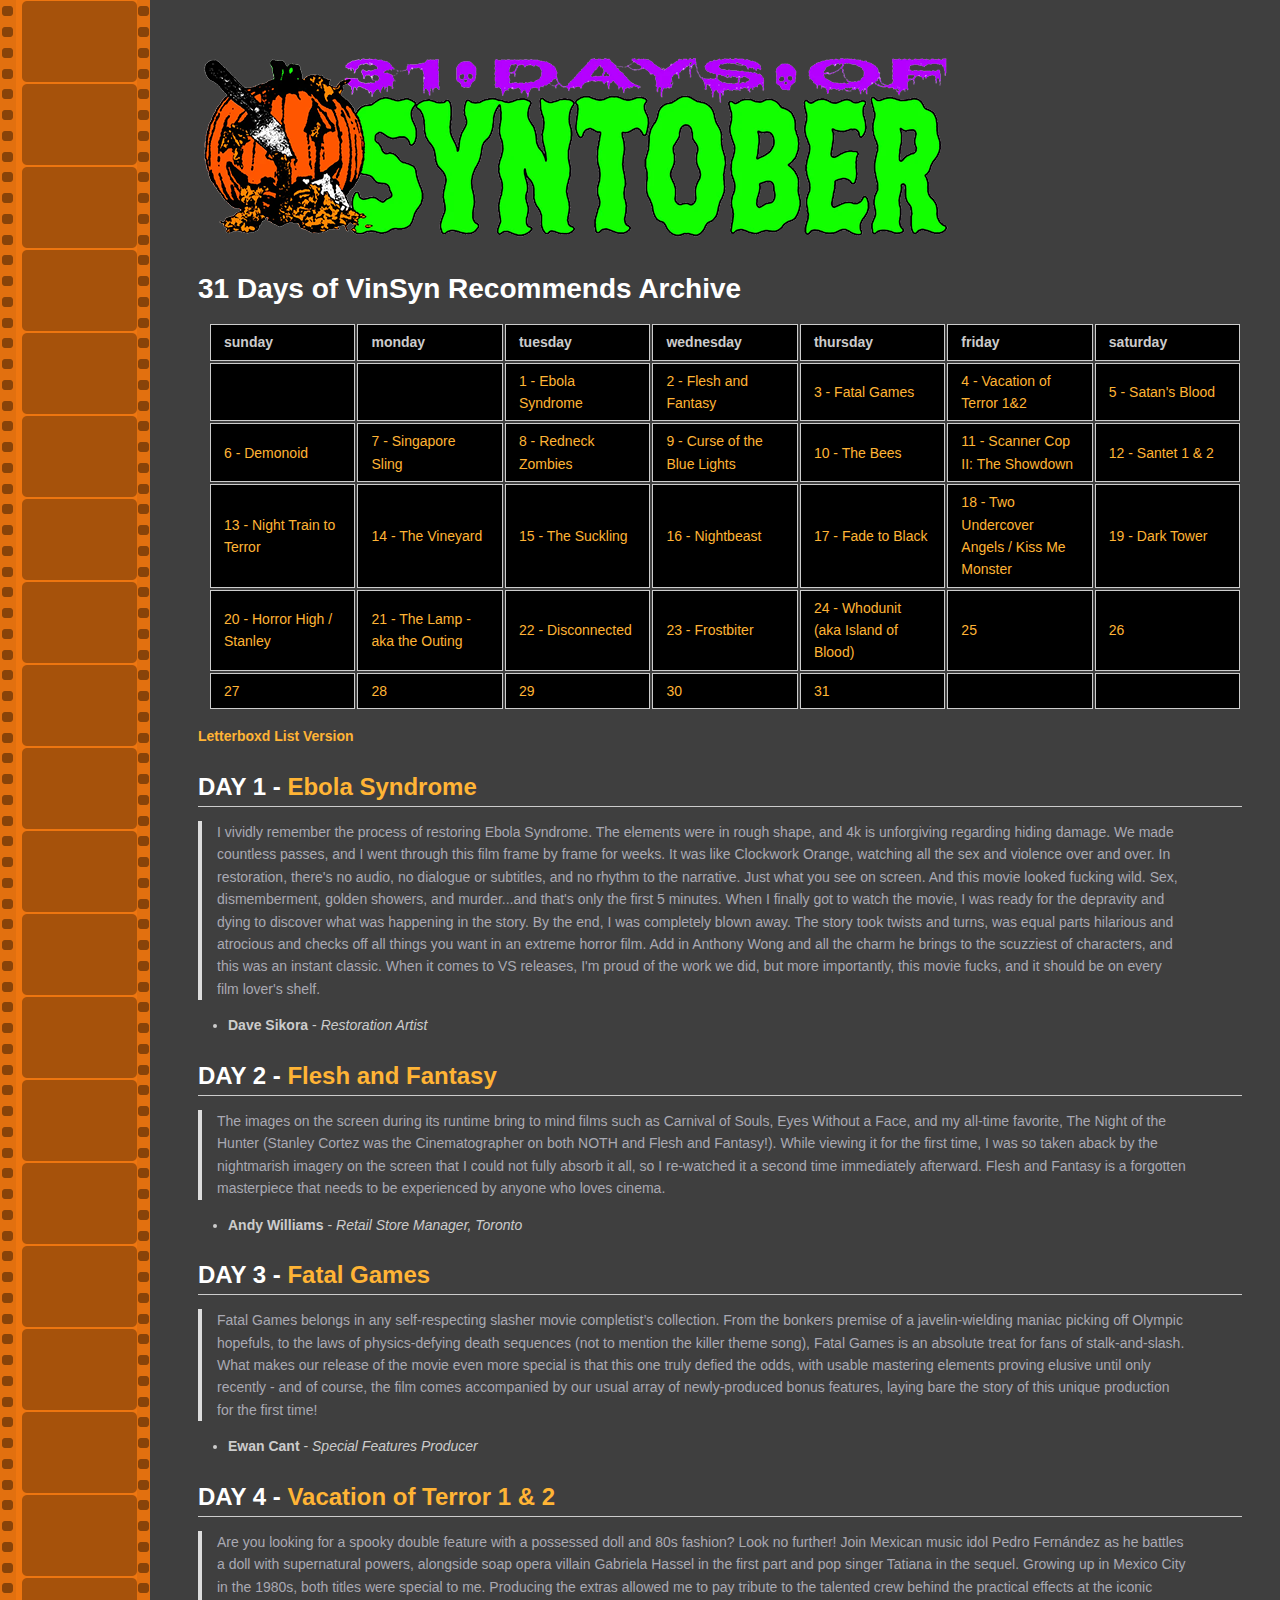
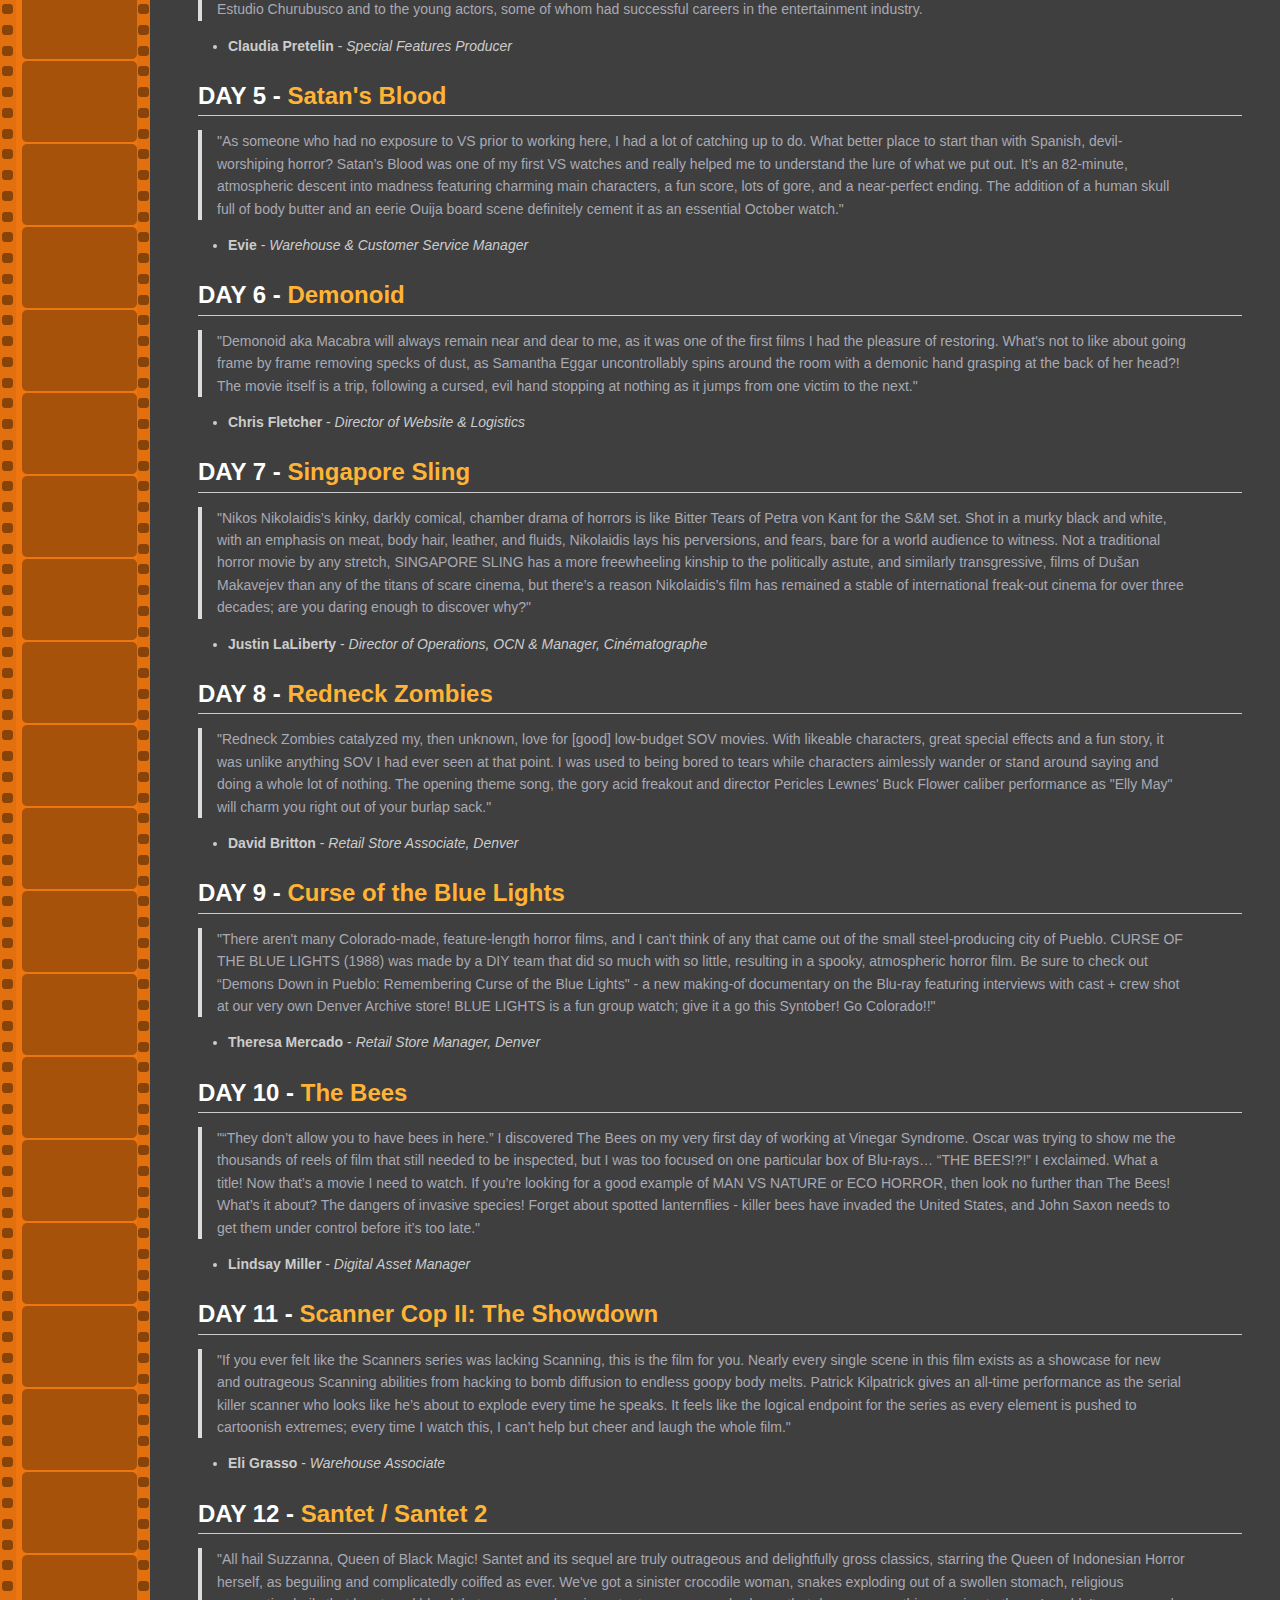
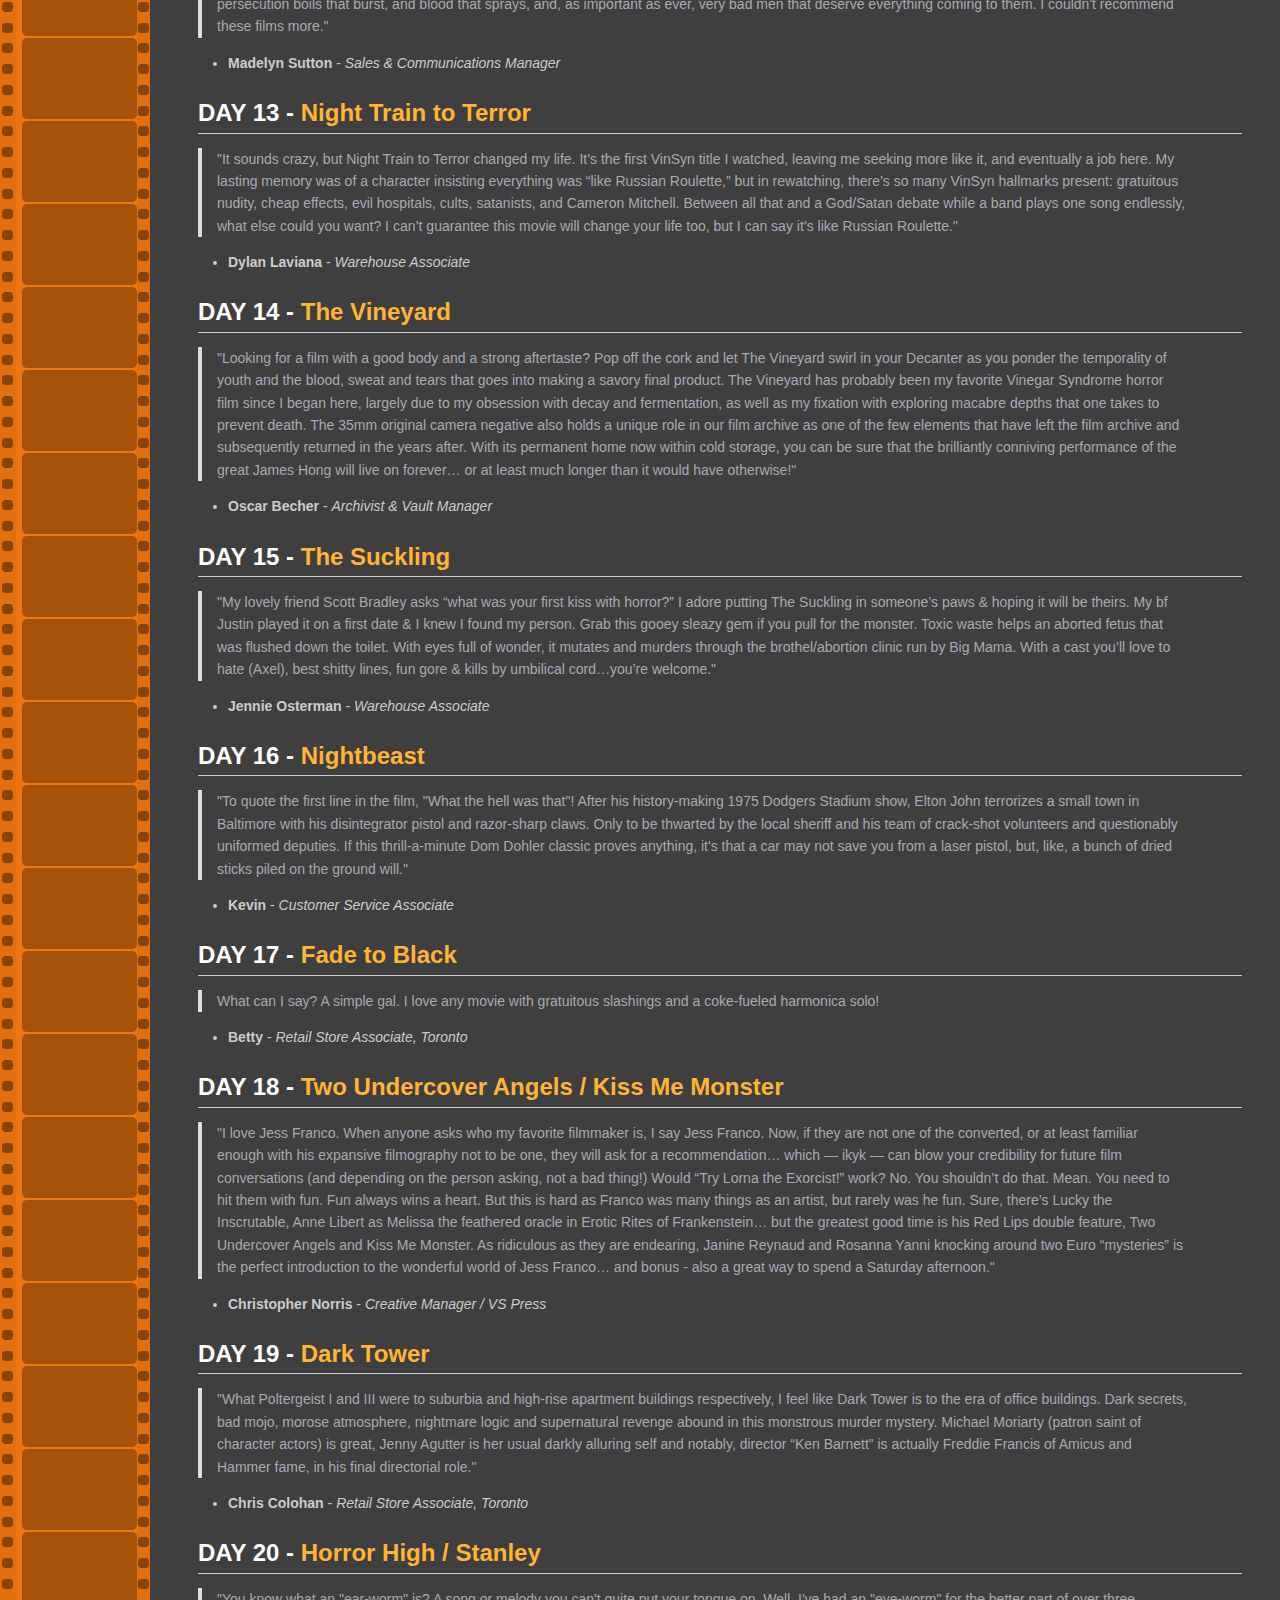
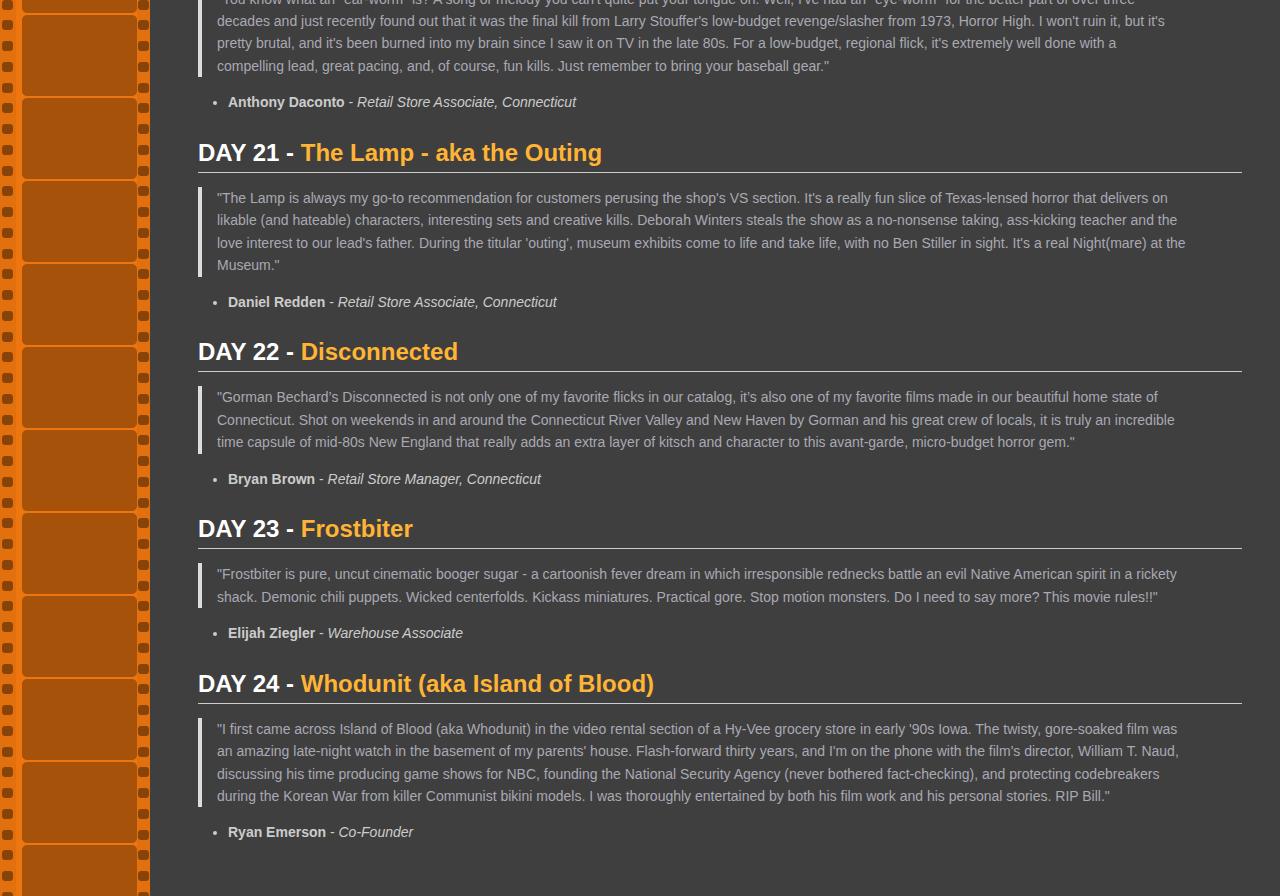
==== vs31/index.htm @ 6cf04422 "day 24" ====
<!DOCTYPE html>
<html lang="" xml:lang="" xmlns="http://www.w3.org/1999/xhtml">
 <head>
  <meta charset="utf-8"/>
  <meta content="width=device-width, initial-scale=1.0, user-scalable=yes" name="viewport"/>
  <title>
   31 Days of VinSyn Recommends
  </title>
  <link href="CSS/31vs.css" rel="stylesheet"/>
 </head>
 <body>
  <p>
   <img alt="" src="./31_Days_Syntober_Images/31_days_title.png"/>
  </p>
  <h1>
   31 Days of VinSyn Recommends Archive
  </h1>
  <table>
   <thead>
    <tr>
     <th>
      sunday
     </th>
     <th>
      monday
     </th>
     <th>
      tuesday
     </th>
     <th>
      wednesday
     </th>
     <th>
      thursday
     </th>
     <th>
      friday
     </th>
     <th>
      saturday
     </th>
    </tr>
   </thead>
   <tbody>
    <tr>
     <td>
     </td>
     <td>
     </td>
     <td>
      <a href="#day1">
       1 - Ebola Syndrome
      </a>
     </td>
     <td>
      <a href="#day2">
       2 - Flesh and Fantasy
      </a>
     </td>
     <td>
      <a href="#day3">
       3 - Fatal Games
      </a>
     </td>
     <td>
      <a href="#day4">
       4 - Vacation of Terror 1&amp;2
      </a>
     </td>
     <td>
      <a href="#day5">
       5 - Satan's Blood
      </a>
     </td>
    </tr>
    <tr>
     <td>
      <a href="#day6">
       6 - Demonoid
      </a>
     </td>
     <td>
      <a href="#day7">
       7 - Singapore Sling
      </a>
     </td>
     <td>
      <a href="#day8">
       8 - Redneck Zombies
      </a>
     </td>
     <td>
      <a href="#day9">
       9 - Curse of the Blue Lights
      </a>
     </td>
     <td>
      <a href="#day10">
       10 - The Bees
      </a>
     </td>
     <td>
      <a href="#day11">
       11 - Scanner Cop II: The Showdown
      </a>
     </td>
     <td>
      <a href="#day12">
       12 - Santet 1 &amp; 2
      </a>
     </td>
    </tr>
    <tr>
     <td>
      <a href="#day13">
       13 - Night Train to Terror
      </a>
     </td>
     <td>
      <a href="#day14">
       14 - The Vineyard
      </a>
     </td>
     <td>
      <a href="#day15">
       15 - The Suckling
      </a>
     </td>
     <td>
      <a href="#day16">
       16 - Nightbeast
      </a>
     </td>
     <td>
      <a href="#day17">
       17 - Fade to Black
      </a>
     </td>
     <td>
      <a href="#day18">
       18 - Two Undercover Angels / Kiss Me Monster
      </a>
     </td>
     <td>
      <a href="#day19">
       19 - Dark Tower
      </a>
     </td>
    </tr>
    <tr>
     <td>
      <a href="#day20">
       20 - Horror High / Stanley
      </a>
     </td>
     <td>
      <a href="#day21">
       21 - The Lamp - aka the Outing
      </a>
     </td>
     <td>
      <a href="#day22">
       22 - Disconnected
      </a>
     </td>
     <td>
      <a href="#day23">
       23 - Frostbiter
      </a>
     </td>
     <td>
      <a href="#day24">
       24 - Whodunit (aka Island of Blood)
      </a>
     </td>
     <td>
      <a href="#day25">
       25
      </a>
     </td>
     <td>
      <a href="#day26">
       26
      </a>
     </td>
    </tr>
    <tr>
     <td>
      <a href="#day27">
       27
      </a>
     </td>
     <td>
      <a href="#day28">
       28
      </a>
     </td>
     <td>
      <a href="#day29">
       29
      </a>
     </td>
     <td>
      <a href="#day30">
       30
      </a>
     </td>
     <td>
      <a href="#day31">
       31
      </a>
     </td>
     <td>
     </td>
     <td>
     </td>
    </tr>
   </tbody>
  </table>
  <p>
   <strong>
    <a href="https://boxd.it/zkdqM$zhdYdBBXXc3ZsjHf">
     Letterboxd List Version
    </a>
   </strong>
  </p>
  <h2 id="day1">
   DAY 1 -
   <a href="https://vinegarsyndrome.com/products/ebola-syndrome">
    Ebola Syndrome
   </a>
  </h2>
  <blockquote>
   <p>
    I vividly remember the process of restoring Ebola Syndrome. The elements were in rough shape, and 4k is unforgiving regarding hiding damage. We made countless passes, and I went through this film frame by frame for weeks. It was like Clockwork Orange, watching all the sex and violence over and over. In restoration, there's no audio, no dialogue or subtitles, and no rhythm to the narrative. Just what you see on screen. And this movie looked fucking wild. Sex, dismemberment, golden showers, and murder...and that's only the first 5 minutes. When I finally got to watch the movie, I was ready for the depravity and dying to discover what was happening in the story. By the end, I was completely blown away. The story took twists and turns, was equal parts hilarious and atrocious and checks off all things you want in an extreme horror film. Add in Anthony Wong and all the charm he brings to the scuzziest of characters, and this was an instant classic. When it comes to VS releases, I'm proud of the work we did, but more importantly, this movie fucks, and it should be on every film lover's shelf.
   </p>
  </blockquote>
  <ul>
   <li>
    <strong>
     Dave Sikora
    </strong>
    -
    <em>
     Restoration Artist
    </em>
   </li>
  </ul>
  <h2 id="day2">
   DAY 2 -
   <a href="https://vinegarsyndrome.com/products/flesh-and-fantasy">
    Flesh and Fantasy
   </a>
  </h2>
  <blockquote>
   <p>
    The images on the screen during its runtime bring to mind films such as Carnival of Souls, Eyes Without a Face, and my all-time favorite, The Night of the Hunter (Stanley Cortez was the Cinematographer on both NOTH and Flesh and Fantasy!). While viewing it for the first time, I was so taken aback by the nightmarish imagery on the screen that I could not fully absorb it all, so I re-watched it a second time immediately afterward. Flesh and Fantasy is a forgotten masterpiece that needs to be experienced by anyone who loves cinema.
   </p>
  </blockquote>
  <ul>
   <li>
    <strong>
     Andy Williams
    </strong>
    -
    <em>
     Retail Store Manager, Toronto
    </em>
   </li>
  </ul>
  <h2 id="day3">
   DAY 3 -
   <a href="https://vinegarsyndrome.com/products/fatal-games">
    Fatal Games
   </a>
  </h2>
  <blockquote>
   <p>
    Fatal Games belongs in any self-respecting slasher movie completist’s collection. From the bonkers premise of a javelin-wielding maniac picking off Olympic hopefuls, to the laws of physics-defying death sequences (not to mention the killer theme song), Fatal Games is an absolute treat for fans of stalk-and-slash. What makes our release of the movie even more special is that this one truly defied the odds, with usable mastering elements proving elusive until only recently - and of course, the film comes accompanied by our usual array of newly-produced bonus features, laying bare the story of this unique production for the first time!
   </p>
  </blockquote>
  <ul>
   <li>
    <strong>
     Ewan Cant
    </strong>
    -
    <em>
     Special Features Producer
    </em>
   </li>
  </ul>
  <h2 id="day4">
   DAY 4 -
   <a href="https://vinegarsyndrome.com/products/vacation-of-terror-1-2">
    Vacation of Terror 1 &amp; 2
   </a>
  </h2>
  <blockquote>
   <p>
    Are you looking for a spooky double feature with a possessed doll and 80s fashion? Look no further! Join Mexican music idol Pedro Fernández as he battles a doll with supernatural powers, alongside soap opera villain Gabriela Hassel in the first part and pop singer Tatiana in the sequel. Growing up in Mexico City in the 1980s, both titles were special to me. Producing the extras allowed me to pay tribute to the talented crew behind the practical effects at the iconic Estudio Churubusco and to the young actors, some of whom had successful careers in the entertainment industry.
   </p>
  </blockquote>
  <ul>
   <li>
    <strong>
     Claudia Pretelin
    </strong>
    -
    <em>
     Special Features Producer
    </em>
   </li>
  </ul>
  <h2 id="day5">
   DAY 5 -
   <a href="https://vinegarsyndrome.com/products/satans-blood">
    Satan's Blood
   </a>
  </h2>
  <blockquote>
   <p>
    "As someone who had no exposure to VS prior to working here, I had a lot of catching up to do. What better place to start than with Spanish, devil-worshiping horror? Satan’s Blood was one of my first VS watches and really helped me to understand the lure of what we put out. It’s an 82-minute, atmospheric descent into madness featuring charming main characters, a fun score, lots of gore, and a near-perfect ending. The addition of a human skull full of body butter and an eerie Ouija board scene definitely cement it as an essential October watch."
   </p>
  </blockquote>
  <ul>
   <li>
    <strong>
     Evie
    </strong>
    -
    <em>
     Warehouse &amp; Customer Service Manager
    </em>
   </li>
  </ul>
  <h2 id="day6">
   DAY 6 -
   <a href="https://vinegarsyndrome.com/products/demonoid">
    Demonoid
   </a>
  </h2>
  <blockquote>
   <p>
    "Demonoid aka Macabra will always remain near and dear to me, as it was one of the first films I had the pleasure of restoring. What's not to like about going frame by frame removing specks of dust, as Samantha Eggar uncontrollably spins around the room with a demonic hand grasping at the back of her head?! The movie itself is a trip, following a cursed, evil hand stopping at nothing as it jumps from one victim to the next."
   </p>
  </blockquote>
  <ul>
   <li>
    <strong>
     Chris Fletcher
    </strong>
    -
    <em>
     Director of Website &amp; Logistics
    </em>
   </li>
  </ul>
  <h2 id="day7">
   DAY 7 -
   <a href="https://vinegarsyndrome.com/products/singapore-sling">
    Singapore Sling
   </a>
  </h2>
  <blockquote>
   <p>
    "Nikos Nikolaidis’s kinky, darkly comical, chamber drama of horrors is like Bitter Tears of Petra von Kant for the S&amp;M set. Shot in a murky black and white, with an emphasis on meat, body hair, leather, and fluids, Nikolaidis lays his perversions, and fears, bare for a world audience to witness. Not a traditional horror movie by any stretch, SINGAPORE SLING has a more freewheeling kinship to the politically astute, and similarly transgressive, films of Dušan Makavejev than any of the titans of scare cinema, but there’s a reason Nikolaidis’s film has remained a stable of international freak-out cinema for over three decades; are you daring enough to discover why?"
   </p>
  </blockquote>
  <ul>
   <li>
    <strong>
     Justin LaLiberty
    </strong>
    -
    <em>
     Director of Operations, OCN &amp; Manager, Cinématographe
    </em>
   </li>
  </ul>
  <h2 id="day8">
   DAY 8 -
   <a href="https://vinegarsyndrome.com/products/redneck-zombies">
    Redneck Zombies
   </a>
  </h2>
  <blockquote>
   <p>
    "Redneck Zombies catalyzed my, then unknown, love for [good] low-budget SOV movies. With likeable characters, great special effects and a fun story, it was unlike anything SOV I had ever seen at that point. I was used to being bored to tears while characters aimlessly wander or stand around saying and doing a whole lot of nothing. The opening theme song, the gory acid freakout and director Pericles Lewnes' Buck Flower caliber performance as "Elly May" will charm you right out of your burlap sack."
   </p>
  </blockquote>
  <ul>
   <li>
    <strong>
     David Britton
    </strong>
    -
    <em>
     Retail Store Associate, Denver
    </em>
   </li>
  </ul>
  <h2 id="day9">
   DAY 9 -
   <a href="https://vinegarsyndrome.com/products/curse-of-the-blue-lights">
    Curse of the Blue Lights
   </a>
  </h2>
  <blockquote>
   <p>
    "There aren't many Colorado-made, feature-length horror films, and I can't think of any that came out of the small steel-producing city of Pueblo. CURSE OF THE BLUE LIGHTS (1988) was made by a DIY team that did so much with so little, resulting in a spooky, atmospheric horror film. Be sure to check out “Demons Down in Pueblo: Remembering Curse of the Blue Lights" - a new making-of documentary on the Blu-ray featuring interviews with cast + crew shot at our very own Denver Archive store! BLUE LIGHTS is a fun group watch; give it a go this Syntober! Go Colorado!!"
   </p>
  </blockquote>
  <ul>
   <li>
    <strong>
     Theresa Mercado
    </strong>
    -
    <em>
     Retail Store Manager, Denver
    </em>
   </li>
  </ul>
  <h2 id="day10">
   DAY 10 -
   <a href="https://vinegarsyndrome.com/products/the-bees">
    The Bees
   </a>
  </h2>
  <blockquote>
   <p>
    "“They don’t allow you to have bees in here.” I discovered The Bees on my very first day of working at Vinegar Syndrome. Oscar was trying to show me the thousands of reels of film that still needed to be inspected, but I was too focused on one particular box of Blu-rays… “THE BEES!?!” I exclaimed. What a title! Now that’s a movie I need to watch. If you’re looking for a good example of MAN VS NATURE or ECO HORROR, then look no further than The Bees! What’s it about? The dangers of invasive species! Forget about spotted lanternflies - killer bees have invaded the United States, and John Saxon needs to get them under control before it’s too late."
   </p>
  </blockquote>
  <ul>
   <li>
    <strong>
     Lindsay Miller
    </strong>
    -
    <em>
     Digital Asset Manager
    </em>
   </li>
  </ul>
  <h2 id="day11">
   DAY 11 -
   <a href="https://vinegarsyndrome.com/products/scanner-cop-ii-the-showdown">
    Scanner Cop II: The Showdown
   </a>
  </h2>
  <blockquote>
   <p>
    "If you ever felt like the Scanners series was lacking Scanning, this is the film for you. Nearly every single scene in this film exists as a showcase for new and outrageous Scanning abilities from hacking to bomb diffusion to endless goopy body melts. Patrick Kilpatrick gives an all-time performance as the serial killer scanner who looks like he’s about to explode every time he speaks. It feels like the logical endpoint for the series as every element is pushed to cartoonish extremes; every time I watch this, I can’t help but cheer and laugh the whole film."
   </p>
  </blockquote>
  <ul>
   <li>
    <strong>
     Eli Grasso
    </strong>
    -
    <em>
     Warehouse Associate
    </em>
   </li>
  </ul>
  <h2 id="day12">
   DAY 12 -
   <a href="https://vinegarsyndrome.com/products/santet-santet-2">
    Santet / Santet 2
   </a>
  </h2>
  <blockquote>
   <p>
    "All hail Suzzanna, Queen of Black Magic! Santet and its sequel are truly outrageous and delightfully gross classics, starring the Queen of Indonesian Horror herself, as beguiling and complicatedly coiffed as ever. We've got a sinister crocodile woman, snakes exploding out of a swollen stomach, religious persecution boils that burst, and blood that sprays, and, as important as ever, very bad men that deserve everything coming to them. I couldn't recommend these films more."
   </p>
  </blockquote>
  <ul>
   <li>
    <strong>
     Madelyn Sutton
    </strong>
    -
    <em>
     Sales &amp; Communications Manager
    </em>
   </li>
  </ul>
  <h2 id="day13">
   DAY 13 -
   <a href="https://vinegarsyndrome.com/products/night-train-to-terror">
    Night Train to Terror
   </a>
  </h2>
  <blockquote>
   <p>
    "It sounds crazy, but Night Train to Terror changed my life. It’s the first VinSyn title I watched, leaving me seeking more like it, and eventually a job here. My lasting memory was of a character insisting everything was “like Russian Roulette,” but in rewatching, there’s so many VinSyn hallmarks present: gratuitous nudity, cheap effects, evil hospitals, cults, satanists, and Cameron Mitchell. Between all that and a God/Satan debate while a band plays one song endlessly, what else could you want? I can’t guarantee this movie will change your life too, but I can say it’s like Russian Roulette."
   </p>
  </blockquote>
  <ul>
   <li>
    <strong>
     Dylan Laviana
    </strong>
    -
    <em>
     Warehouse Associate
    </em>
   </li>
  </ul>
  <h2 id="day14">
   DAY 14 -
   <a href="https://vinegarsyndrome.com/products/the-vineyard">
    The Vineyard
   </a>
  </h2>
  <blockquote>
   <p>
    "Looking for a film with a good body and a strong aftertaste? Pop off the cork and let The Vineyard swirl in your Decanter as you ponder the temporality of youth and the blood, sweat and tears that goes into making a savory final product. The Vineyard has probably been my favorite Vinegar Syndrome horror film since I began here, largely due to my obsession with decay and fermentation, as well as my fixation with exploring macabre depths that one takes to prevent death. The 35mm original camera negative also holds a unique role in our film archive as one of the few elements that have left the film archive and subsequently returned in the years after. With its permanent home now within cold storage, you can be sure that the brilliantly conniving performance of the great James Hong will live on forever… or at least much longer than it would have otherwise!"
   </p>
  </blockquote>
  <ul>
   <li>
    <strong>
     Oscar Becher
    </strong>
    -
    <em>
     Archivist &amp; Vault Manager
    </em>
   </li>
  </ul>
  <h2 id="day15">
   DAY 15 -
   <a href="https://vinegarsyndrome.com/products/the-suckling">
    The Suckling
   </a>
  </h2>
  <blockquote>
   <p>
    "My lovely friend Scott Bradley asks “what was your first kiss with horror?” I adore putting The Suckling in someone’s paws &amp; hoping it will be theirs. My bf Justin played it on a first date &amp; I knew I found my person. Grab this gooey sleazy gem if you pull for the monster. Toxic waste helps an aborted fetus that was flushed down the toilet. With eyes full of wonder, it mutates and murders through the brothel/abortion clinic run by Big Mama. With a cast you’ll love to hate (Axel), best shitty lines, fun gore &amp; kills by umbilical cord…you’re welcome."
   </p>
  </blockquote>
  <ul>
   <li>
    <strong>
     Jennie Osterman
    </strong>
    -
    <em>
     Warehouse Associate
    </em>
   </li>
  </ul>
  <h2 id="day16">
   DAY 16 -
   <a href="https://vinegarsyndrome.com/products/nightbeast">
    Nightbeast
   </a>
  </h2>
  <blockquote>
   <p>
    "To quote the first line in the film, "What the hell was that"! After his history-making 1975 Dodgers Stadium show, Elton John terrorizes a small town in Baltimore with his disintegrator pistol and razor-sharp claws. Only to be thwarted by the local sheriff and his team of crack-shot volunteers and questionably uniformed deputies. If this thrill-a-minute Dom Dohler classic proves anything, it's that a car may not save you from a laser pistol, but, like, a bunch of dried sticks piled on the ground will."
   </p>
  </blockquote>
  <ul>
   <li>
    <strong>
     Kevin
    </strong>
    -
    <em>
     Customer Service Associate
    </em>
   </li>
  </ul>
  <h2 id="day17">
   DAY 17 -
   <a href="https://vinegarsyndrome.com/products/fade-to-black">
    Fade to Black
   </a>
  </h2>
  <blockquote>
   <p>
    What can I say? A simple gal. I love any movie with gratuitous slashings and a coke-fueled harmonica solo!
   </p>
  </blockquote>
  <ul>
   <li>
    <strong>
     Betty
    </strong>
    -
    <em>
     Retail Store Associate, Toronto
    </em>
   </li>
  </ul>
  <h2 id="day18">
   DAY 18 -
   <a href="https://vinegarsyndrome.com/products/two-undercover-angels-kiss-me-monster">
    Two Undercover Angels / Kiss Me Monster
   </a>
  </h2>
  <blockquote>
   <p>
    "I love Jess Franco. When anyone asks who my favorite filmmaker is, I say Jess Franco. Now, if they are not one of the converted, or at least familiar enough with his expansive filmography not to be one, they will ask for a recommendation… which — ikyk — can blow your credibility for future film conversations (and depending on the person asking, not a bad thing!) Would “Try Lorna the Exorcist!” work? No. You shouldn’t do that. Mean. You need to hit them with fun. Fun always wins a heart. But this is hard as Franco was many things as an artist, but rarely was he fun. Sure, there’s Lucky the Inscrutable, Anne Libert as Melissa the feathered oracle in Erotic Rites of Frankenstein… but the greatest good time is his Red Lips double feature, Two Undercover Angels and Kiss Me Monster. As ridiculous as they are endearing, Janine Reynaud and Rosanna Yanni knocking around two Euro “mysteries” is the perfect introduction to the wonderful world of Jess Franco… and bonus - also a great way to spend a Saturday afternoon."
   </p>
  </blockquote>
  <ul>
   <li>
    <strong>
     Christopher Norris
    </strong>
    -
    <em>
     Creative Manager / VS Press
    </em>
   </li>
  </ul>
  <h2 id="day19">
   DAY 19 -
   <a href="https://vinegarsyndrome.com/products/dark-tower">
    Dark Tower
   </a>
  </h2>
  <blockquote>
   <p>
    "What Poltergeist I and III were to suburbia and high-rise apartment buildings respectively, I feel like Dark Tower is to the era of office buildings. Dark secrets, bad mojo, morose atmosphere, nightmare logic and supernatural revenge abound in this monstrous murder mystery. Michael Moriarty (patron saint of character actors) is great, Jenny Agutter is her usual darkly alluring self and notably, director “Ken Barnett” is actually Freddie Francis of Amicus and Hammer fame, in his final directorial role."
   </p>
  </blockquote>
  <ul>
   <li>
    <strong>
     Chris Colohan
    </strong>
    -
    <em>
     Retail Store Associate, Toronto
    </em>
   </li>
  </ul>
  <h2 id="day20">
   DAY 20 -
   <a href="https://vinegarsyndrome.com/products/horror-high-stanley">
    Horror High / Stanley
   </a>
  </h2>
  <blockquote>
   <p>
    "You know what an "ear-worm" is? A song or melody you can't quite put your tongue on. Well, I've had an "eye-worm" for the better part of over three decades and just recently found out that it was the final kill from Larry Stouffer's low-budget revenge/slasher from 1973, Horror High. I won't ruin it, but it's pretty brutal, and it's been burned into my brain since I saw it on TV in the late 80s. For a low-budget, regional flick, it's extremely well done with a compelling lead, great pacing, and, of course, fun kills. Just remember to bring your baseball gear."
   </p>
  </blockquote>
  <ul>
   <li>
    <strong>
     Anthony Daconto
    </strong>
    -
    <em>
     Retail Store Associate, Connecticut
    </em>
   </li>
  </ul>
  <h2 id="day21">
   DAY 21 -
   <a href="https://vinegarsyndrome.com/products/the-lamp-aka-the-outing">
    The Lamp - aka the Outing
   </a>
  </h2>
  <blockquote>
   <p>
    "The Lamp is always my go-to recommendation for customers perusing the shop's VS section. It's a really fun slice of Texas-lensed horror that delivers on likable (and hateable) characters, interesting sets and creative kills. Deborah Winters steals the show as a no-nonsense taking, ass-kicking teacher and the love interest to our lead's father. During the titular 'outing', museum exhibits come to life and take life, with no Ben Stiller in sight. It's a real Night(mare) at the Museum."
   </p>
  </blockquote>
  <ul>
   <li>
    <strong>
     Daniel Redden
    </strong>
    -
    <em>
     Retail Store Associate, Connecticut
    </em>
   </li>
  </ul>
  <h2 id="day22">
   DAY 22 -
   <strong>
    <a href="https://vinegarsyndrome.com/products/disconnected">
     Disconnected
    </a>
   </strong>
  </h2>
  <blockquote>
   <p>
    "Gorman Bechard’s Disconnected is not only one of my favorite flicks in our catalog, it’s also one of my favorite films made in our beautiful home state of Connecticut. Shot on weekends in and around the Connecticut River Valley and New Haven by Gorman and his great crew of locals, it is truly an incredible time capsule of mid-80s New England that really adds an extra layer of kitsch and character to this avant-garde, micro-budget horror gem."
   </p>
  </blockquote>
  <ul>
   <li>
    <strong>
     Bryan Brown
    </strong>
    -
    <em>
     Retail Store Manager, Connecticut
    </em>
   </li>
  </ul>
  <h2 id="day23">
   DAY 23 -
   <a href="https://vinegarsyndrome.com/products/frostbiter">
    Frostbiter
   </a>
  </h2>
  <blockquote>
   <p>
    "Frostbiter is pure, uncut cinematic booger sugar - a cartoonish fever dream in which irresponsible rednecks battle an evil Native American spirit in a rickety shack. Demonic chili puppets. Wicked centerfolds. Kickass miniatures. Practical gore. Stop motion monsters. Do I need to say more? This movie rules!!"
   </p>
  </blockquote>
  <ul>
   <li>
    <strong>
     Elijah Ziegler
    </strong>
    -
    <em>
     Warehouse Associate
    </em>
   </li>
  </ul>
  <h2 id="day24">
   DAY 24 -
   <a href="https://vinegarsyndrome.com/products/whodunit-aka-island-of-blood">
    Whodunit (aka Island of Blood)
   </a>
  </h2>
  <blockquote>
   <p>
    "I first came across Island of Blood (aka Whodunit) in the video rental section of a Hy-Vee grocery store in early '90s Iowa. The twisty, gore-soaked film was an amazing late-night watch in the basement of my parents' house. Flash-forward thirty years, and I'm on the phone with the film's director, William T. Naud, discussing his time producing game shows for NBC, founding the National Security Agency (never bothered fact-checking), and protecting codebreakers during the Korean War from killer Communist bikini models. I was thoroughly entertained by both his film work and his personal stories. RIP Bill."
   </p>
  </blockquote>
  <ul>
   <li>
    <strong>
     Ryan Emerson
    </strong>
    -
    <em>
     Co-Founder
    </em>
   </li>
  </ul>
 </body>
 <footer>
 </footer>
</html>
---- vs31/CSS/31vs.css ----
body {
  font-family: Helvetica, arial, sans-serif;
  font-size: 14px;
  line-height: 1.6;
  padding-top: 10px;
  padding-bottom: 10px;
  background: #3F3F3F url("../31_Days_Syntober_Images/film_strip_bg.png") no-repeat repeat;
  padding: 30px;
  color: #CCCCCC;
}

body > p, body > ul, body > blockquote {
	margin-left: 160px;
	min-width: 600px;
}

body &gt; *:first-child {
  margin-top: 0 !important;
}

body &gt; *:last-child {
  margin-bottom: 0 !important;
}

a {
  color: #ffb435;
  text-decoration: none;
}

a.absent {
  color: #33FFFF;
}

a.anchor {
  display: block;
  padding-left: 30px;
  margin-left: -30px;
  cursor: pointer;
  position: absolute;
  top: 0;
  left: 0;
  bottom: 0;
}

h1, h2, h3, h4, h5, h6 {
  margin: 20px 0 10px 160px;
  padding: 0;
  font-weight: bold;
  -webkit-font-smoothing: antialiased;
  cursor: text;
  position: relative;
  min-width: 600px;
}

h2:first-child, h1:first-child, h1:first-child + h2, h3:first-child, h4:first-child, h5:first-child, h6:first-child {
  margin-top: 0;
  padding-top: 0;
}

h1:hover a.anchor, h2:hover a.anchor, h3:hover a.anchor, h4:hover a.anchor, h5:hover a.anchor, h6:hover a.anchor {
  text-decoration: none;
}

h1 tt, h1 code {
  font-size: inherit;
}

h2 tt, h2 code {
  font-size: inherit;
}

h3 tt, h3 code {
  font-size: inherit;
}

h4 tt, h4 code {
  font-size: inherit;
}

h5 tt, h5 code {
  font-size: inherit;
}

h6 tt, h6 code {
  font-size: inherit;
}

h1 {
  font-size: 28px;
  color: white;
}

h2 {
  font-size: 24px;
  border-bottom: 1px solid #cccccc;
  color: white;
}

h3 {
  font-size: 18px;
}

h4 {
  font-size: 16px;
}

h5 {
  font-size: 14px;
}

h6 {
  color: #888888;
  font-size: 14px;
}

/*
p, blockquote, ul, ol, dl, li, table, pre {
  margin: 15px 0 0 170px;
} */

/*
hr {
  border: 0 none;
  color: #333333;
  height: 4px;
  padding: 0;
}
*/
body &gt; h2:first-child {
  margin-top: 0;
  padding-top: 0;
}

body &gt; h1:first-child {
  margin-top: 0;
  padding-top: 0;
}

body &gt; h1:first-child + h2 {
  margin-top: 0;
  padding-top: 0;
}

body &gt; h3:first-child, body &gt; h4:first-child, body &gt; h5:first-child, body &gt; h6:first-child {
  margin-top: 0;
  padding-top: 0;
}

a:first-child h1, a:first-child h2, a:first-child h3, a:first-child h4, a:first-child h5, a:first-child h6 {
  margin-top: 0;
  padding-top: 0;
}

h1 p, h2 p, h3 p, h4 p, h5 p, h6 p {
  margin-top: 0;
}

li p.first {
  display: inline-block;
}

ul, ol {
  padding-left: 30px;
}

ul :first-child, ol :first-child {
  margin-top: 0;
}

ul :last-child, ol :last-child {
  margin-bottom: 0;
}

dl {
  padding: 0;
}

dl dt {
  font-size: 14px;
  font-weight: bold;
  font-style: italic;
  padding: 0;
  margin: 15px 0 5px;
}

dl dt:first-child {
  padding: 0;
}

dl dt &gt; :first-child {
  margin-top: 0;
}

dl dt &gt; :last-child {
  margin-bottom: 0;
}

dl dd {
  margin: 0 0 15px;
  padding: 0 15px;
}

dl dd &gt; :first-child {
  margin-top: 0;
}

dl dd &gt; :last-child {
  margin-bottom: 0;
}

blockquote {
  border-left: 4px solid #dddddd;
  padding: 0 15px;
  color: #a9a9b3;
}

blockquote &gt; :first-child {
  margin-top: 0;
}

blockquote &gt; :last-child {
  margin-bottom: 0;
}

blockquote > blockquote
{
	float: left;
	display: block;
}

table {
  padding: 0;
  margin-left: 170px;
  min-width: 600px;
}
table tr {
  border-top: 1px solid #cccccc;
  background-color: black;
  margin: 0;
  padding: 0;
}

table tr:nth-child(2n) {
  
}

table tr th {
  font-weight: bold;
  border: 1px solid #cccccc;
  text-align: left;
  margin: 0;
  padding: 6px 13px;
}

table tr td {
  border: 1px solid #cccccc;
  text-align: left;
  margin: 0;
  padding: 6px 13px;
  width: 14.29%;
}

table tr th :first-child, table tr td :first-child {
  margin-top: 0;
}

table tr th :last-child, table tr td :last-child {
  margin-bottom: 0;
}

img {
  max-width: 100%;
}

span.frame {
  display: block;
  overflow: hidden;
}

span.frame &gt; span {
  border: 1px solid #dddddd;
  display: block;
  float: left;
  overflow: hidden;
  margin: 13px 0 0;
  padding: 7px;
  width: auto;
}

span.frame span img {
  display: block;
  float: left;
}

span.frame span span {
  clear: both;
  color: #CCCCCC;
  display: block;
  padding: 5px 0 0;
}

span.align-center {
  display: block;
  overflow: hidden;
  clear: both;
}

span.align-center &gt; span {
  display: block;
  overflow: hidden;
  margin: 13px auto 0;
  text-align: center;
}

span.align-center span img {
  margin: 0 auto;
  text-align: center;
}

span.align-right {
  display: block;
  overflow: hidden;
  clear: both;
}

span.align-right &gt; span {
  display: block;
  overflow: hidden;
  margin: 13px 0 0;
  text-align: right;
}

span.align-right span img {
  margin: 0;
  text-align: right;
}

span.float-left {
  display: block;
  margin-right: 13px;
  overflow: hidden;
  float: left;
}

span.float-left span {
  margin: 13px 0 0;
}

span.float-right {
  display: block;
  margin-left: 13px;
  overflow: hidden;
  float: right;
}

span.float-right &gt; span {
  display: block;
  overflow: hidden;
  margin: 13px auto 0;
  text-align: right;
}

code, tt {
  margin: 0 2px;
  padding: 0 5px;
  white-space: nowrap;
  border: 1px solid #eaeaea;
  background-color: #333;
  border-radius: 3px;
    
}

pre code {
  margin: 0;
  padding: 0;
  white-space: pre;
  border: none;
  background: transparent;
    
}

.highlight pre {
  background-color: #333;
  border: 1px solid #eaeaea;
  font-size: 13px;
  line-height: 19px;
  overflow: auto;
  padding: 6px 10px;
  border-radius: 3px;   
}

pre {
  background-color: #333;
  border: 1px solid #eaeaea;
  font-size: 13px;
  line-height: 19px;
  overflow: auto;
  padding: 6px 10px;
  border-radius: 3px;
}

pre code, pre tt {
  background-color: transparent;
  border: none;
}

/* Syntax Highlighting */

.plainText {
 background-color: #FFFFFF;
 color: #000000;
}
.htmlServerSideScript {
 background-color: #FFFF00;
}
.htmlComment {
 color: #307F30;
}
.htmlTagDelimiter {
 color: #7F7FFF;
}
.htmlElementName {
 color: #CC6C4E;
}
.htmlAttributeName {
 color: #FF0000;
}
.htmlAttributeValue {
 color: #7F7FFF;
}
.htmlOperator {
 color: #7F7FFF;
}
.comment {
 color: #307F30;
}
.xmlDocTag {
 color: #808080;
}
.xmlDocComment {
 color: #307F30;
}
.string {
 color: #CC6C4E;
}
.stringCSharpVerbatim {
 color: #CC6C4E;
}
.keyword {
 color: #7F7FFF;
}
.preprocessorKeyword {
 color: #7F7FFF;
}
.htmlEntity {
 color: #FF0000;
}
.xmlAttribute {
 color: #FF0000;
}
.xmlAttributeQuotes {
 color: #000000;
}
.xmlAttributeValue {
 color: #7F7FFF;
}
.xmlCDataSection {
 color: #808080;
}
.xmlComment {
 color: #307F30;
}
.xmlDelimiter {
 color: #7F7FFF;
}
.xmlName {
 color: #CC6C4E;
}
.className {
 color: #48D1CC;
}
.cssSelector {
 color: #CC6C4E;
}
.cssPropertyName {
 color: #FF0000;
}
.cssPropertyValue {
 color: #7F7FFF;
}
.sqlSystemFunction {
 color: #FF00FF;
}
.powershellAttribute {
 color: #B0E0E6;
}
.powershellOperator {
 color: #808080;
}
.powershellType {
 color: #008080;
}
.powershellVariable {
 color: #FF4500;
}
.type {
 color: #008080;
}
.typeVariable {
 color: #008080;
 font-style: italic;
}
.namespace {
 color: #000080;
}
.constructor {
 color: #800080;
}
.predefined {
 color: #000080;
}
.pseudoKeyword {
 color: #000080;
}
.stringEscape {
 color: #808080;
}
.controlKeyword {
 color: #7F7FFF;
}
.number {
}
.operator {
}
.delimiter {
}
.markdownHeader {
 font-weight: bold;
}
.markdownCode {
 color: #008080;
}
.markdownListItem {
 font-weight: bold;
}
.italic {
 font-style: italic;
}
.bold {
 font-weight: bold;
}
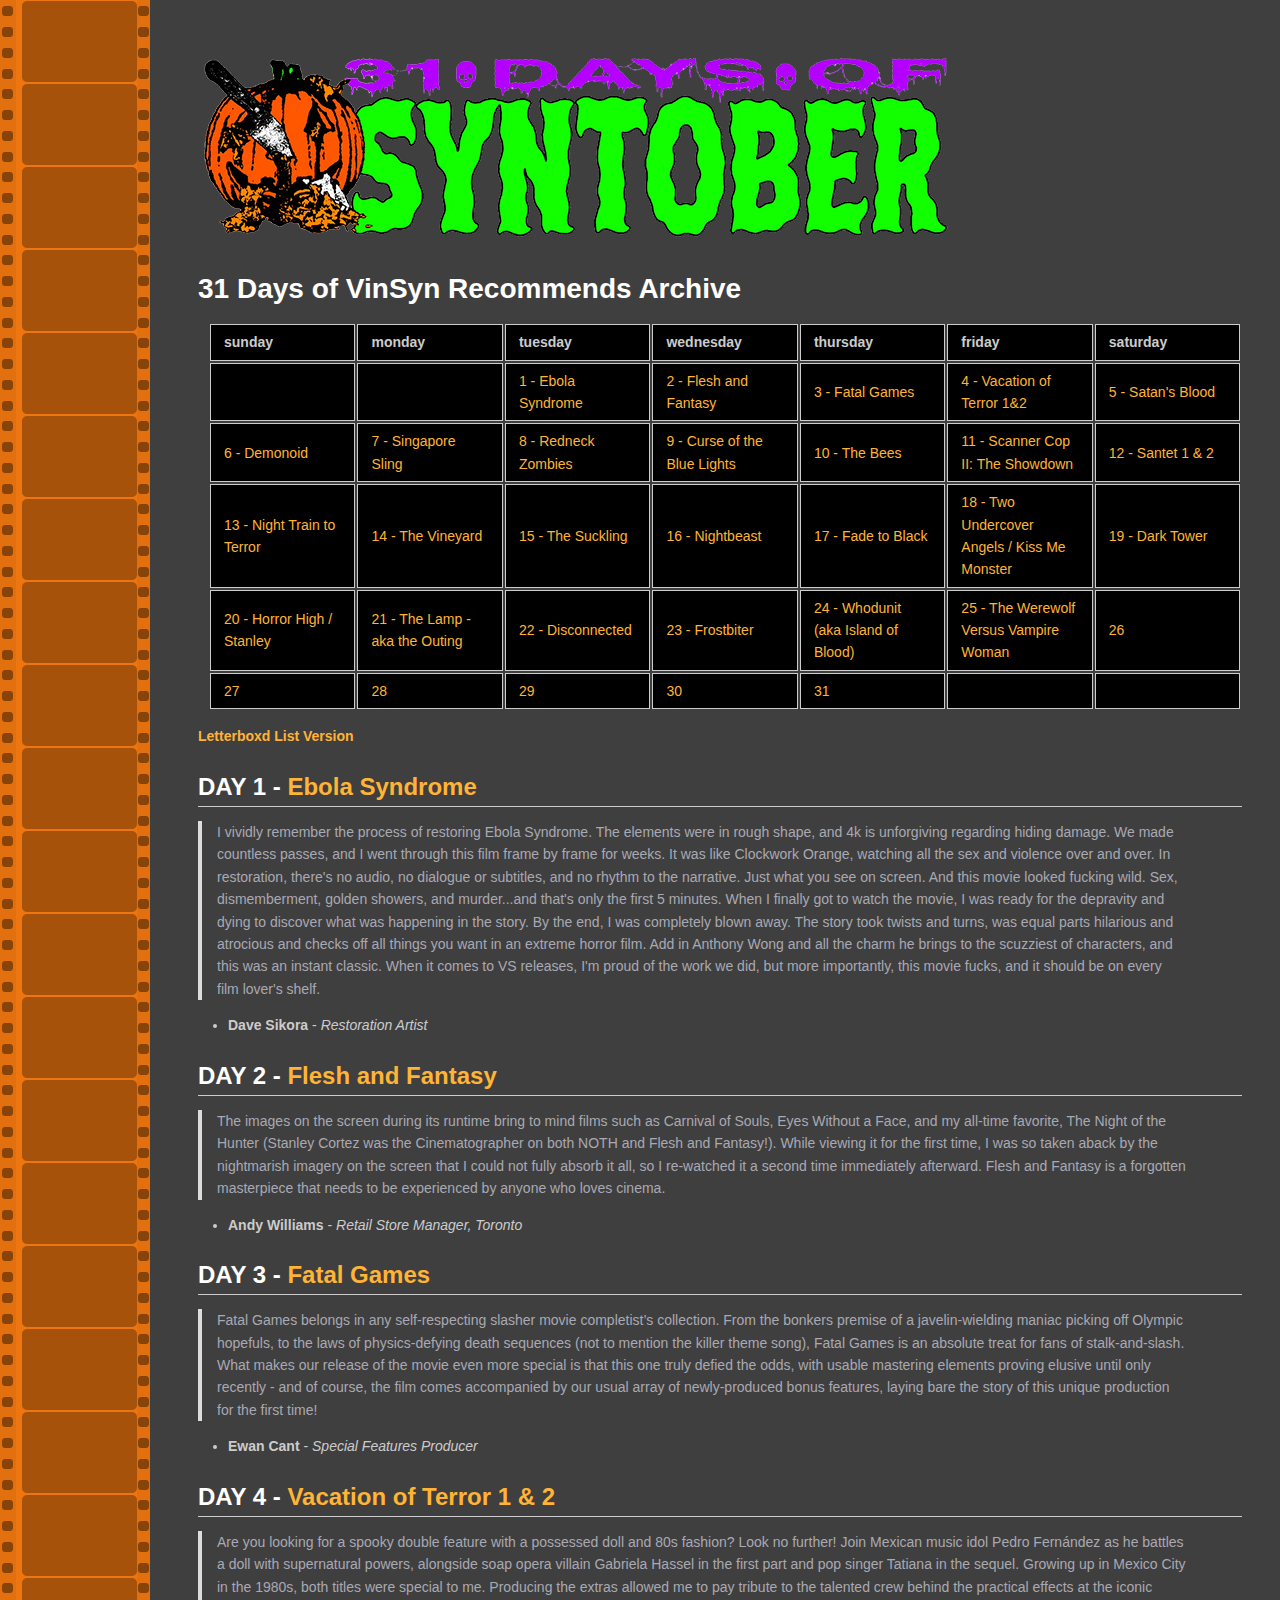
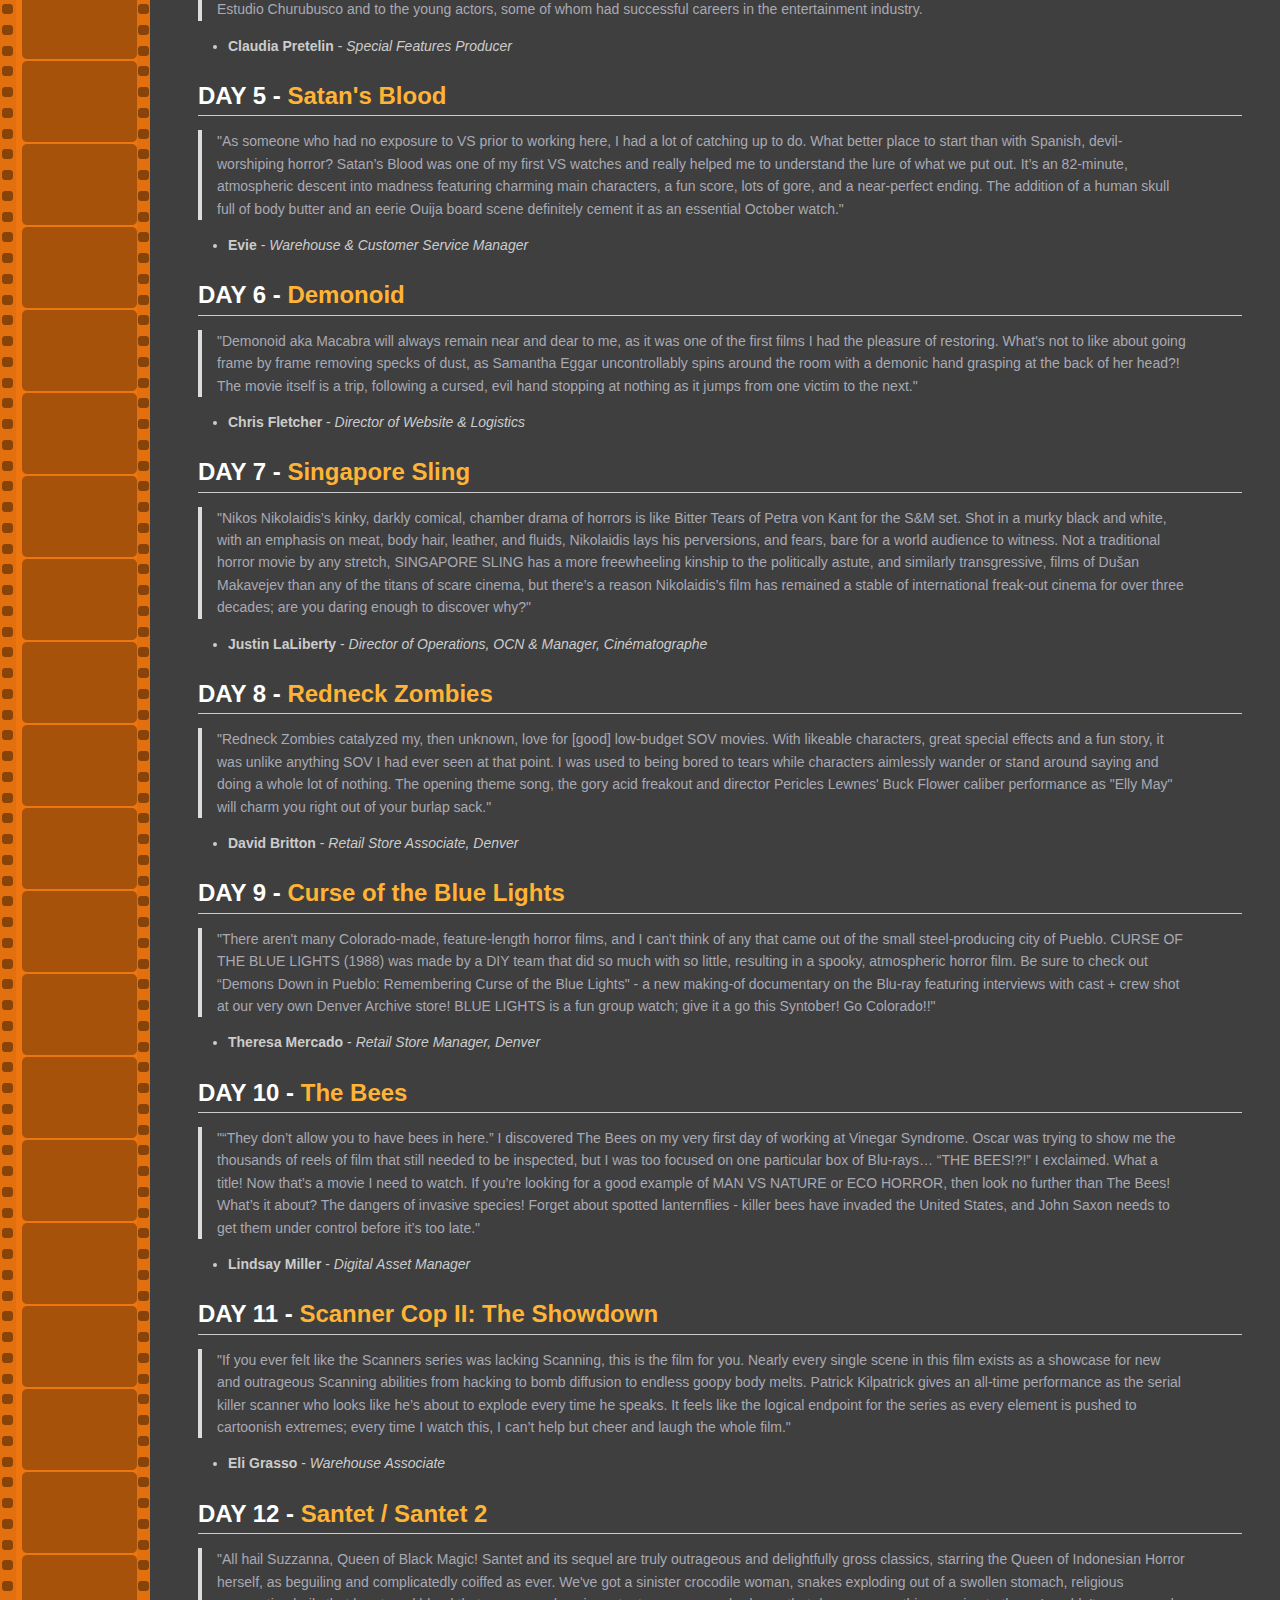
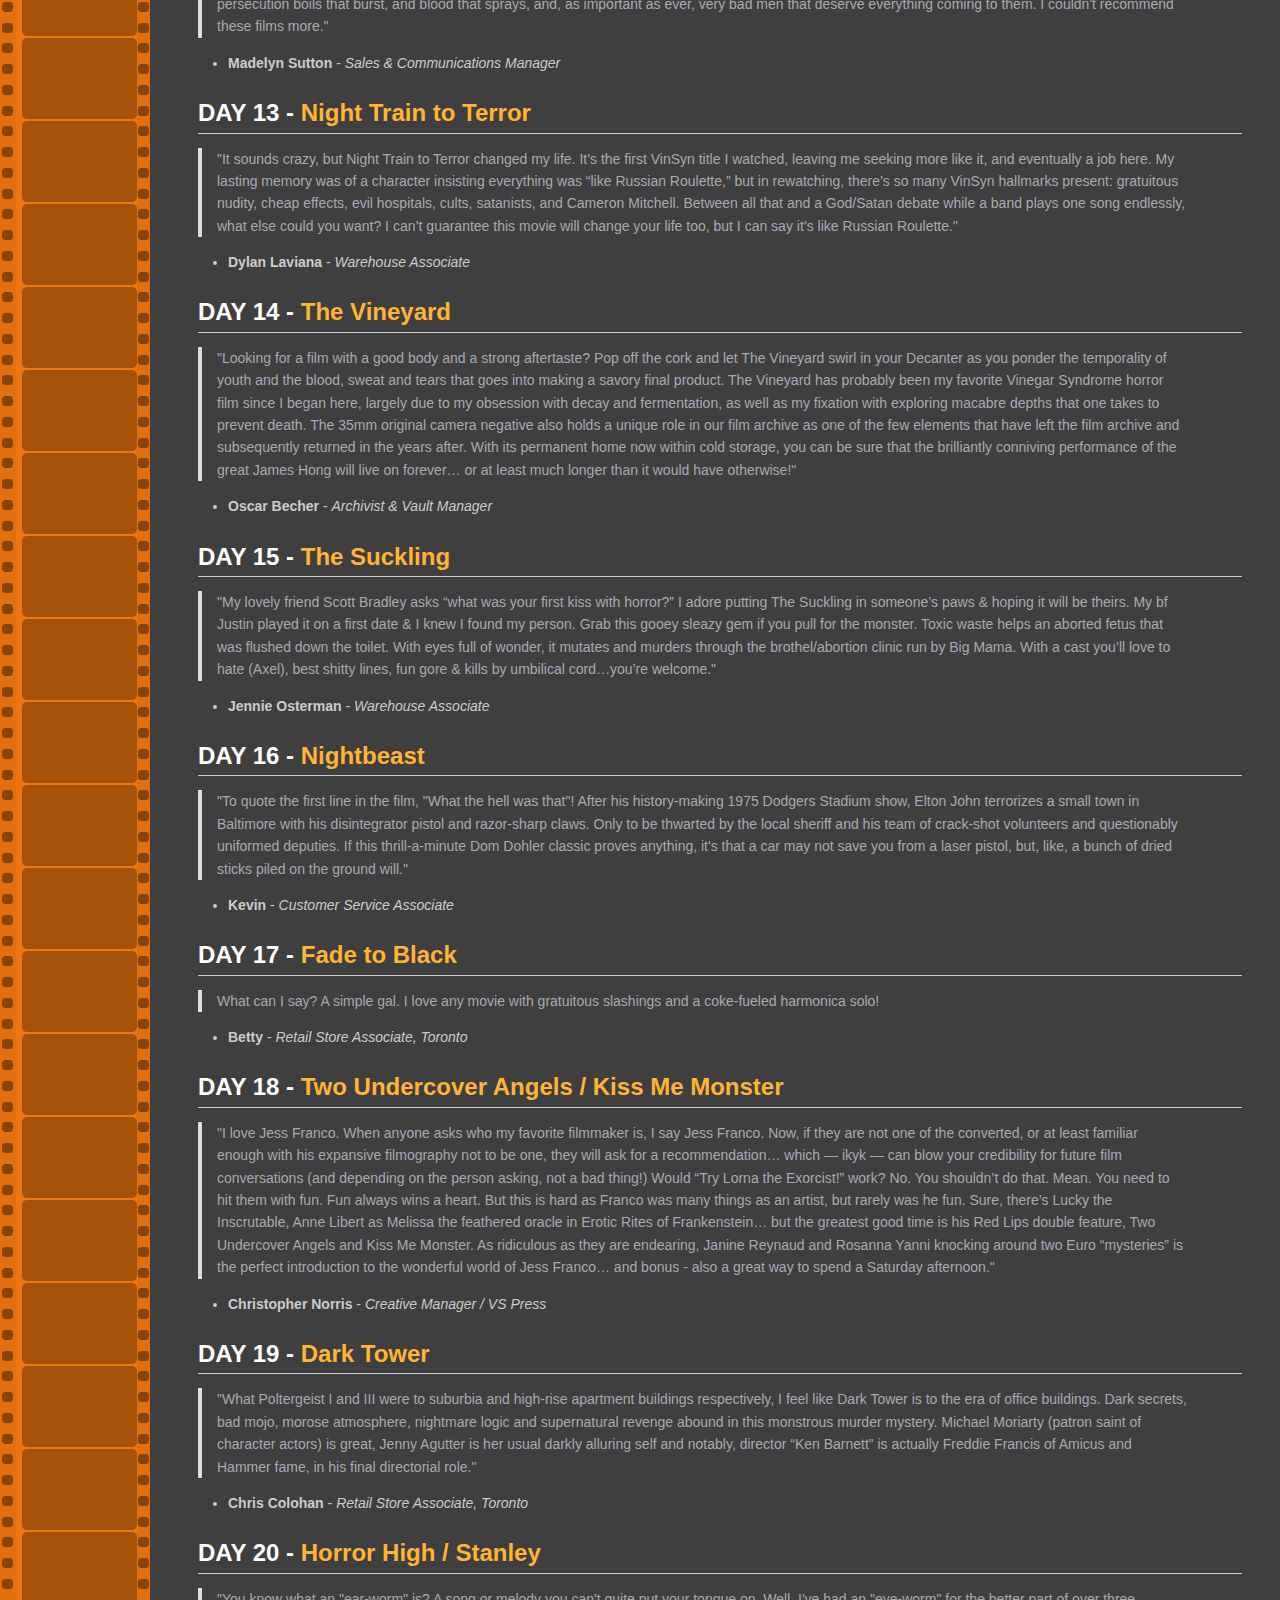
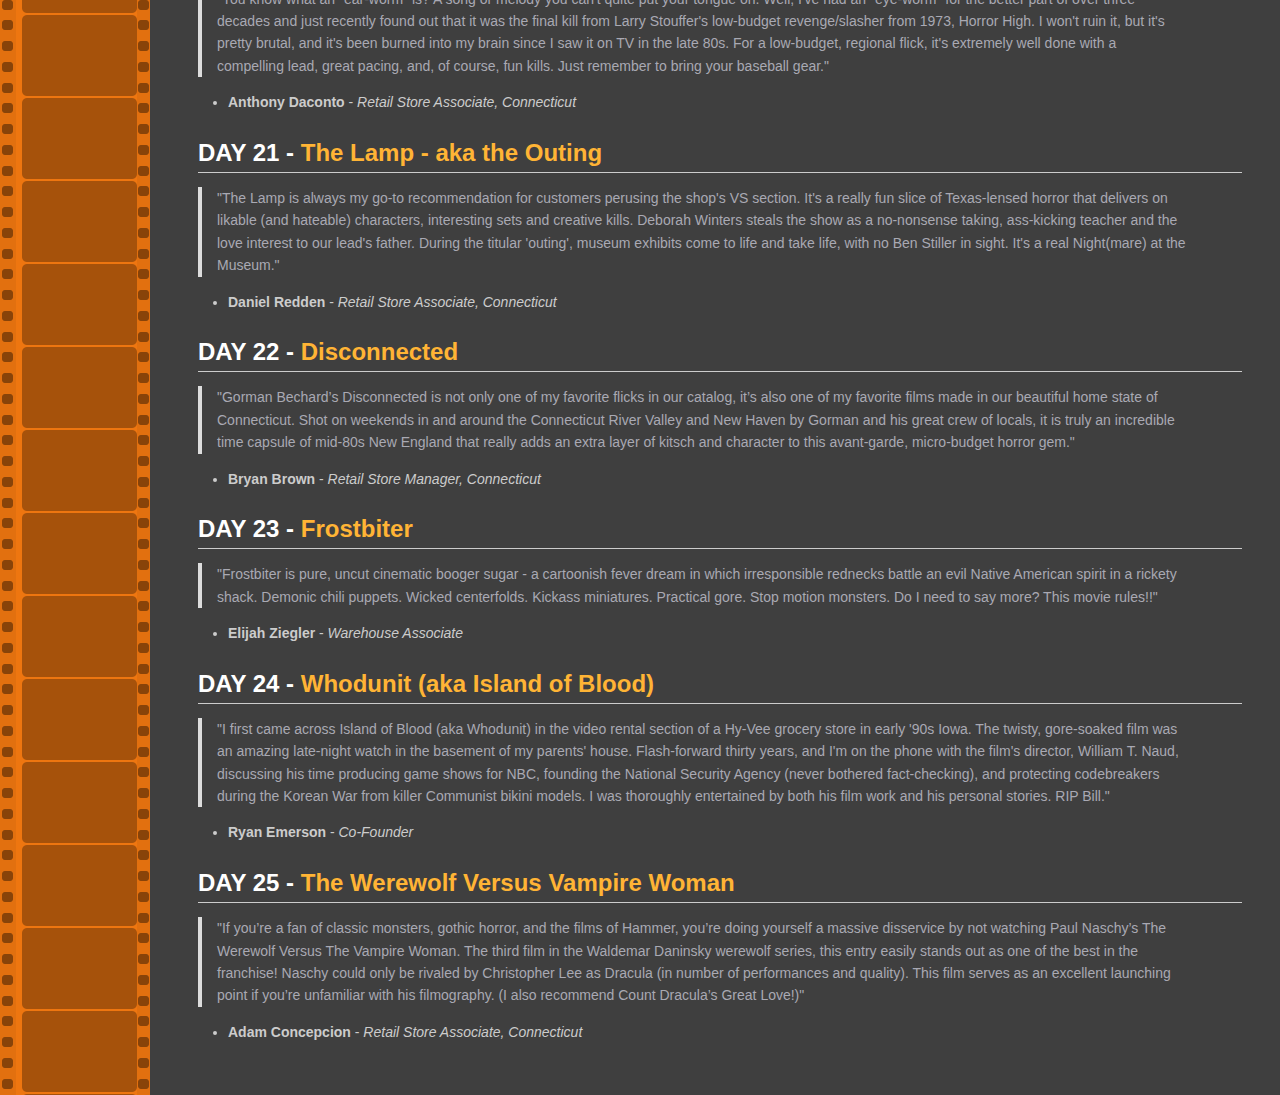
==== commit 3ce4c621: "day 25" ====
--- a/vs31/index.htm
+++ b/vs31/index.htm
@@ -175,7 +175,7 @@
      </td>
      <td>
       <a href="#day25">
-       25
+       25 - The Werewolf Versus Vampire Woman
       </a>
      </td>
      <td>
@@ -754,6 +754,28 @@
     </em>
    </li>
   </ul>
+  <h2 id="day25">
+   DAY 25 -
+   <a href="https://vinegarsyndrome.com/products/the-werewolf-versus-vampire-woman">
+    The Werewolf Versus Vampire Woman
+   </a>
+  </h2>
+  <blockquote>
+   <p>
+    "If you’re a fan of classic monsters, gothic horror, and the films of Hammer, you’re doing yourself a massive disservice by not watching Paul Naschy’s The Werewolf Versus The Vampire Woman. The third film in the Waldemar Daninsky werewolf series, this entry easily stands out as one of the best in the franchise! Naschy could only be rivaled by Christopher Lee as Dracula (in number of performances and quality). This film serves as an excellent launching point if you’re unfamiliar with his filmography. (I also recommend Count Dracula’s Great Love!)"
+   </p>
+  </blockquote>
+  <ul>
+   <li>
+    <strong>
+     Adam Concepcion
+    </strong>
+    -
+    <em>
+     Retail Store Associate, Connecticut
+    </em>
+   </li>
+  </ul>
  </body>
  <footer>
  </footer>
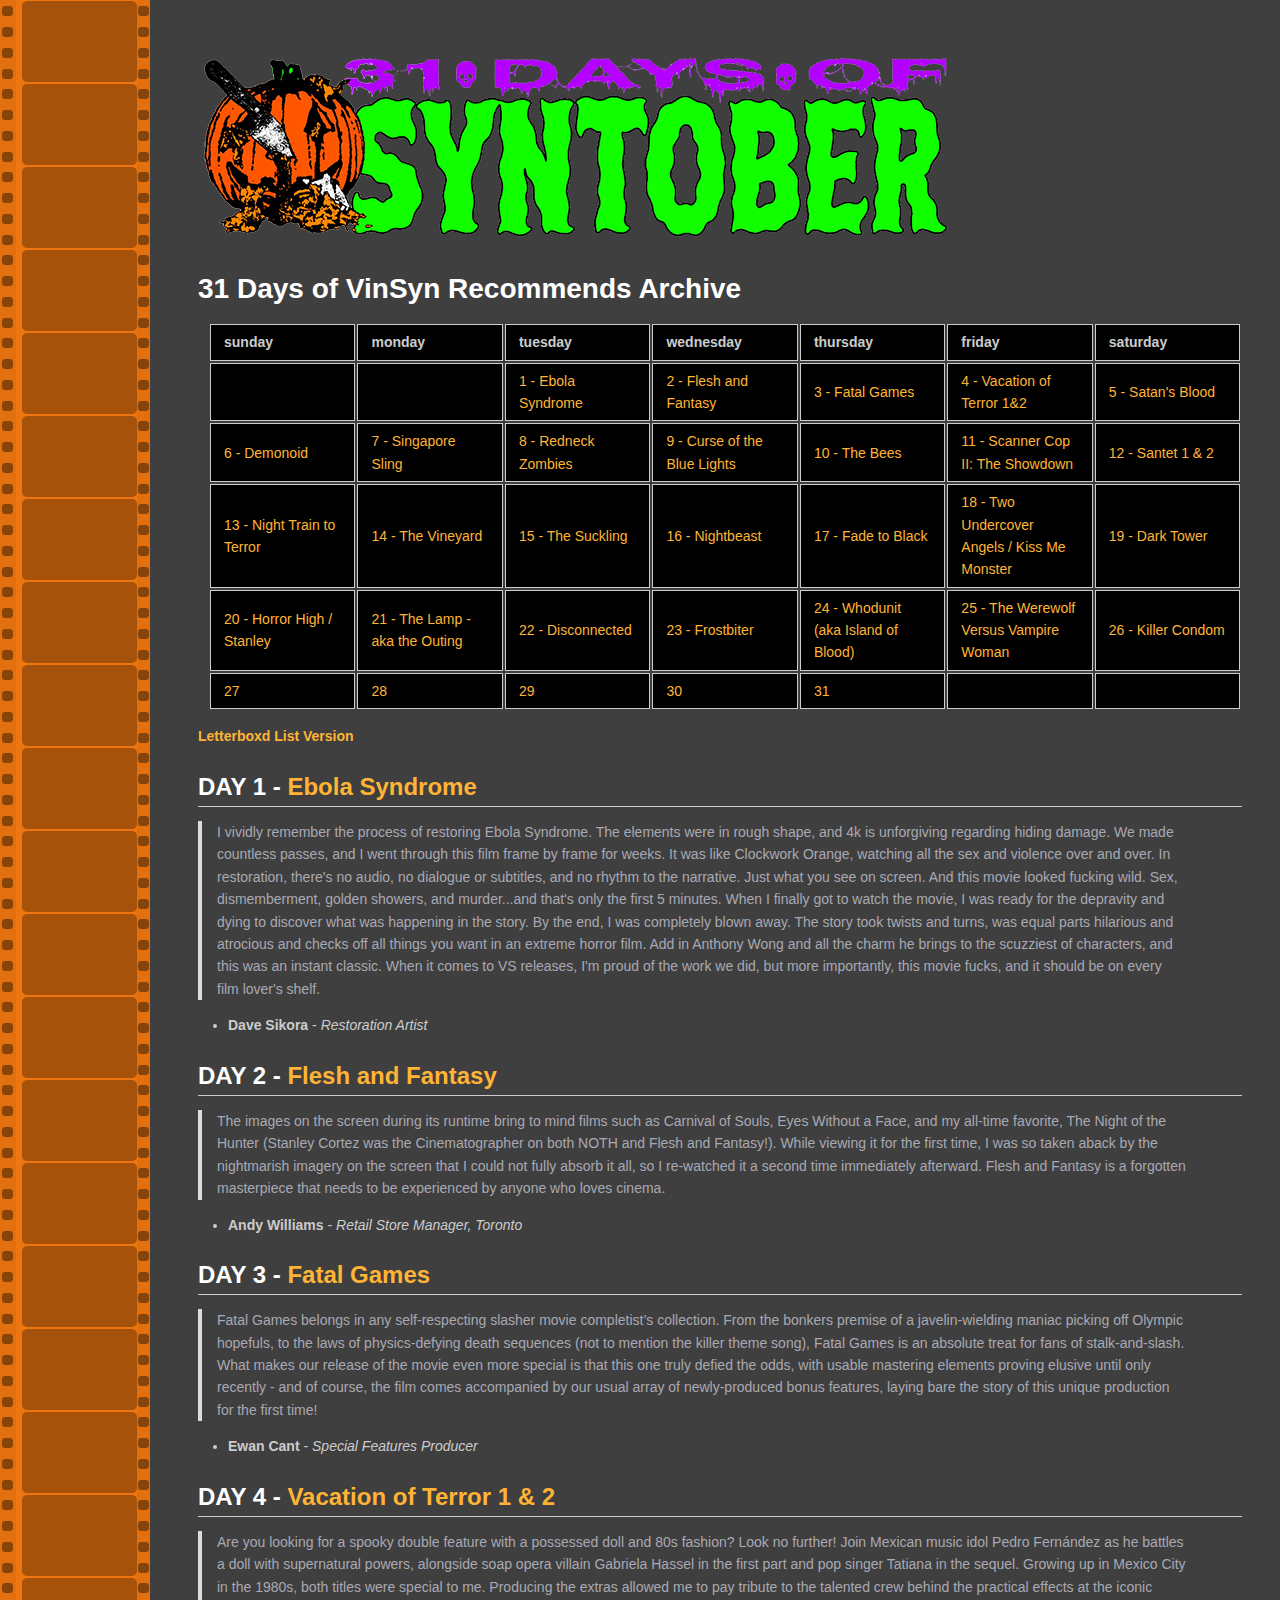
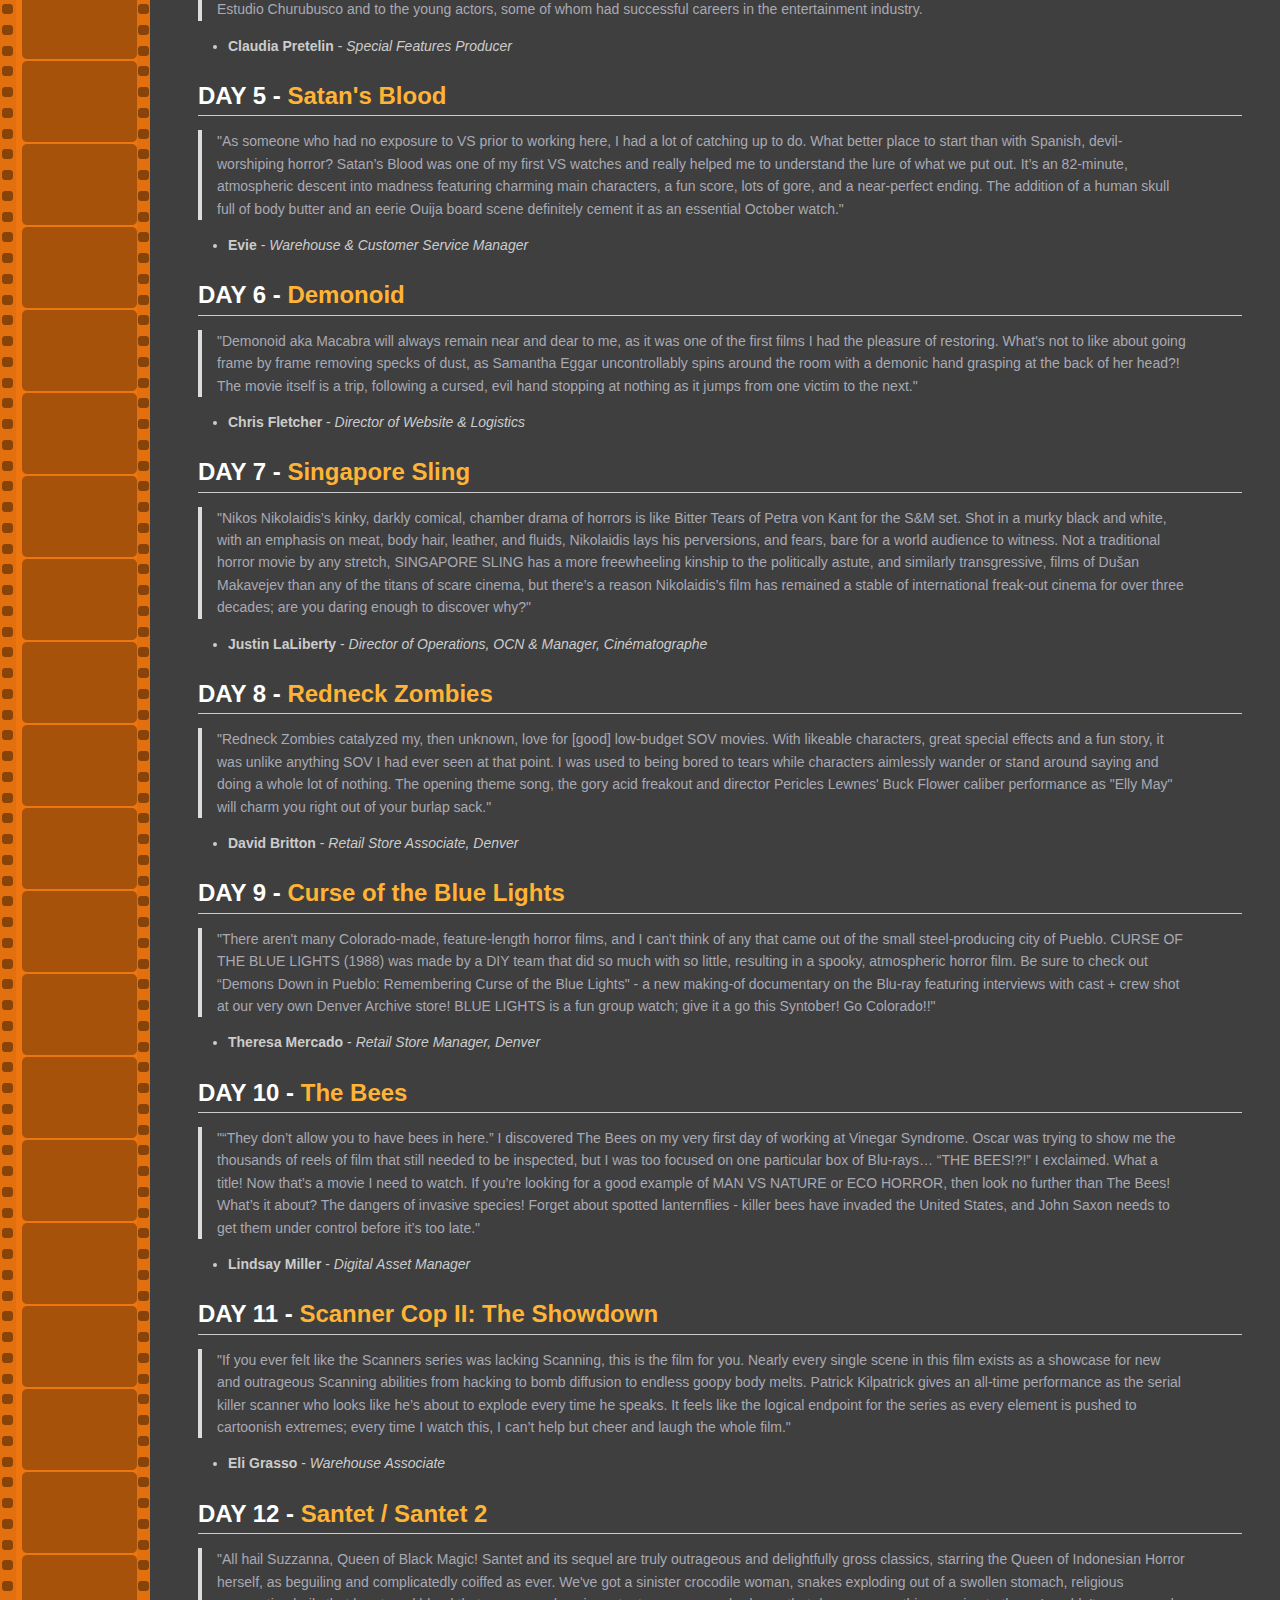
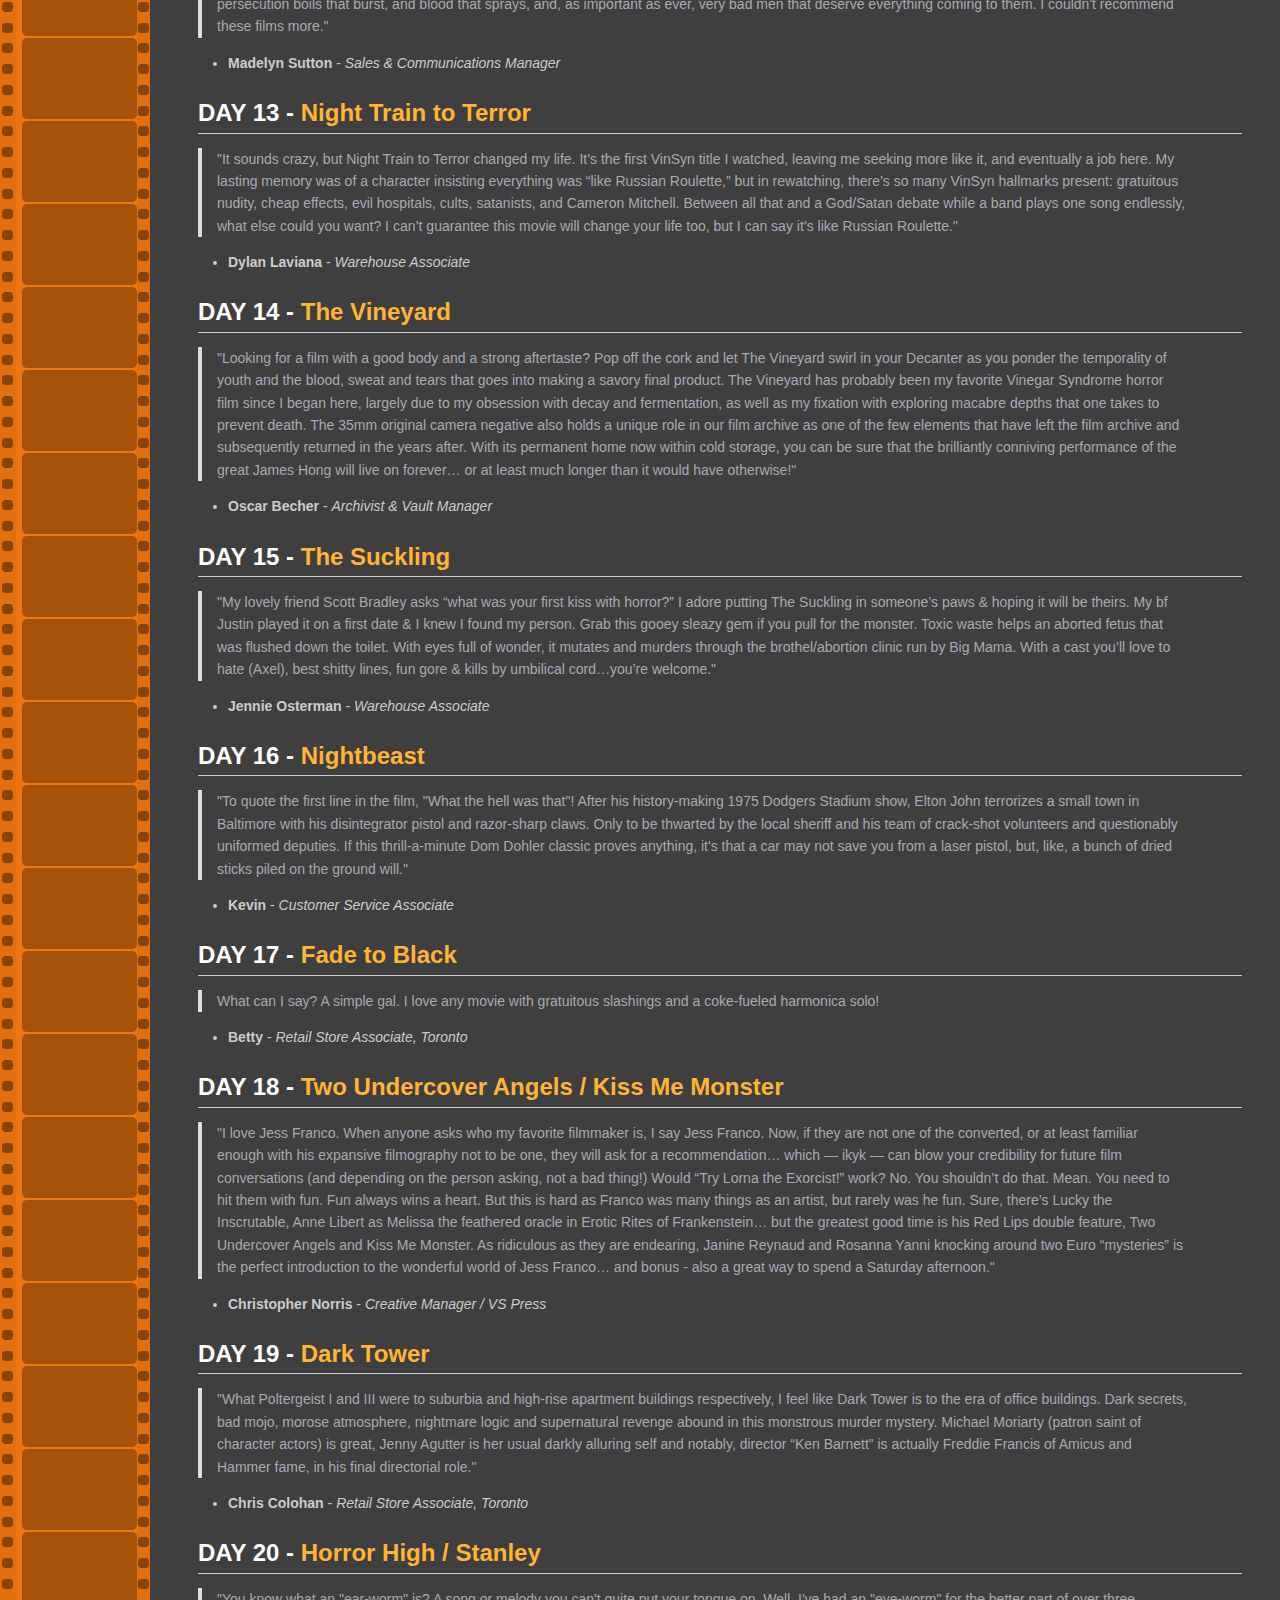
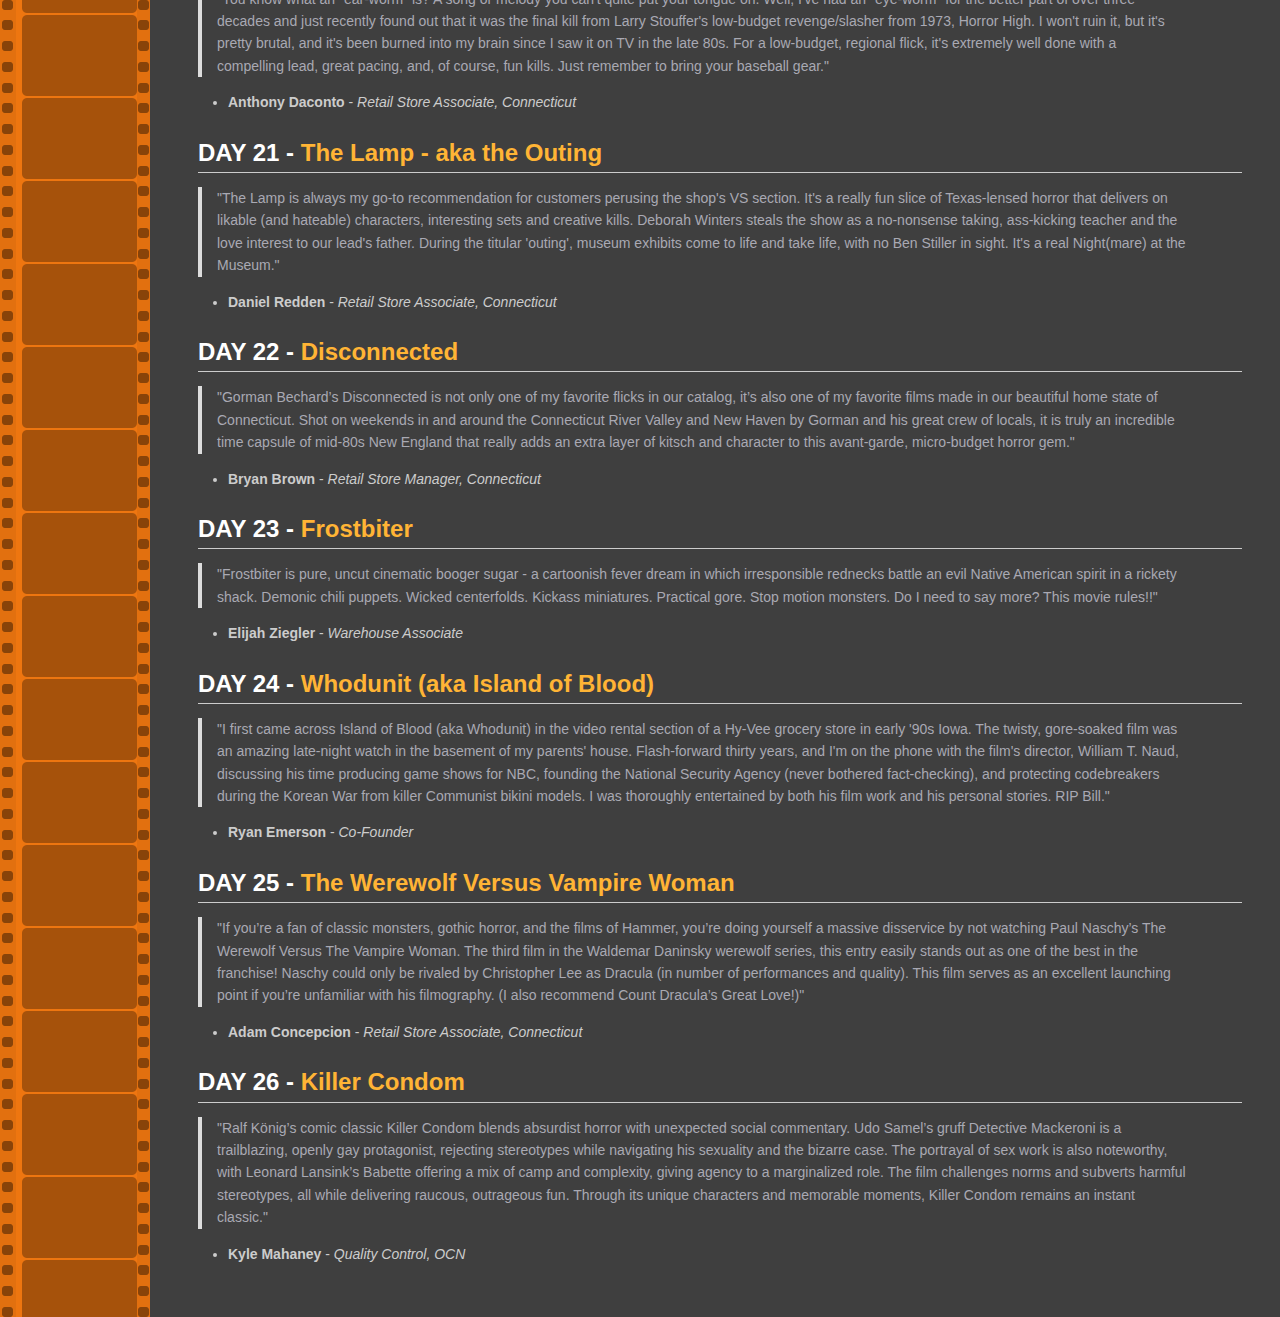
==== commit d43625ba: "day 26" ====
--- a/vs31/index.htm
+++ b/vs31/index.htm
@@ -180,7 +180,7 @@
      </td>
      <td>
       <a href="#day26">
-       26
+       26 - Killer Condom
       </a>
      </td>
     </tr>
@@ -776,6 +776,28 @@
     </em>
    </li>
   </ul>
+  <h2 id="day26">
+   DAY 26 -
+   <a href="https://vinegarsyndrome.com/products/killer-condom">
+    Killer Condom
+   </a>
+  </h2>
+  <blockquote>
+   <p>
+    "Ralf König’s comic classic Killer Condom blends absurdist horror with unexpected social commentary. Udo Samel’s gruff Detective Mackeroni is a trailblazing, openly gay protagonist, rejecting stereotypes while navigating his sexuality and the bizarre case. The portrayal of sex work is also noteworthy, with Leonard Lansink’s Babette offering a mix of camp and complexity, giving agency to a marginalized role. The film challenges norms and subverts harmful stereotypes, all while delivering raucous, outrageous fun. Through its unique characters and memorable moments, Killer Condom remains an instant classic."
+   </p>
+  </blockquote>
+  <ul>
+   <li>
+    <strong>
+     Kyle Mahaney
+    </strong>
+    -
+    <em>
+     Quality Control, OCN
+    </em>
+   </li>
+  </ul>
  </body>
  <footer>
  </footer>
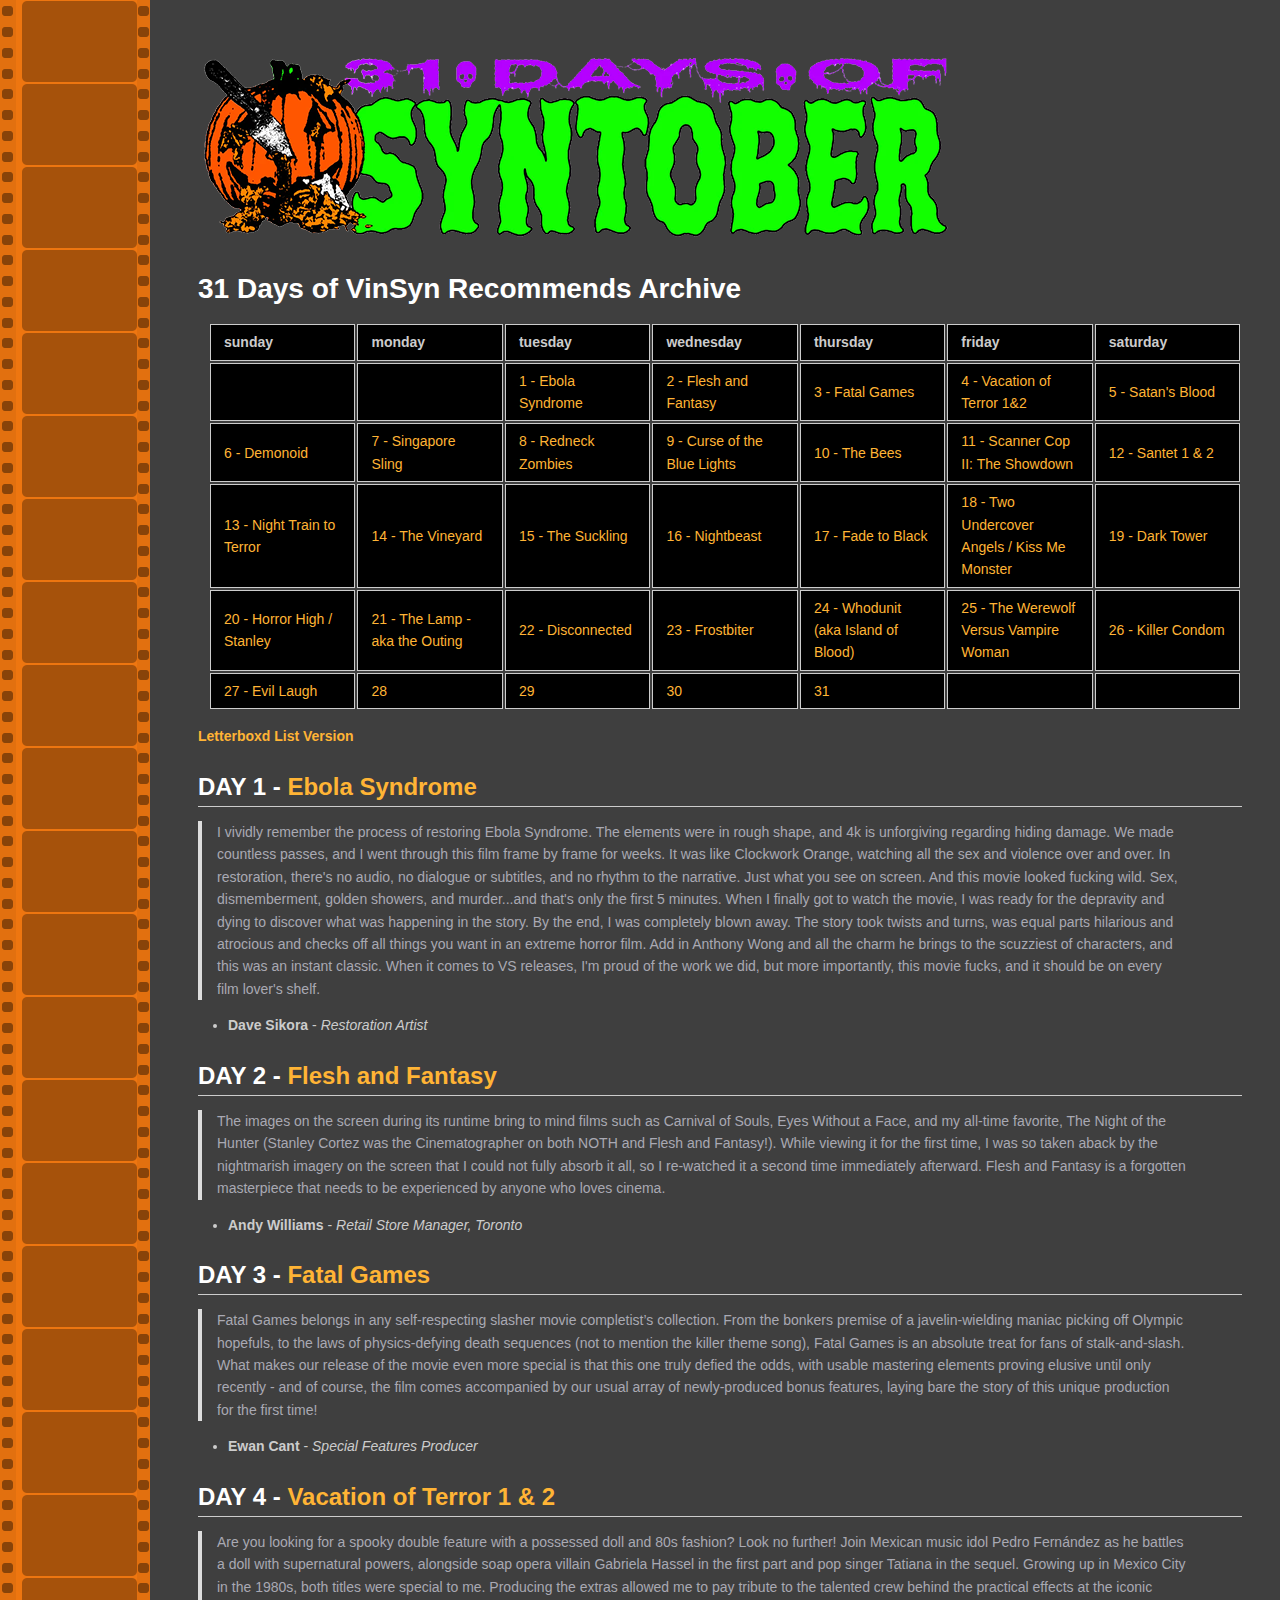
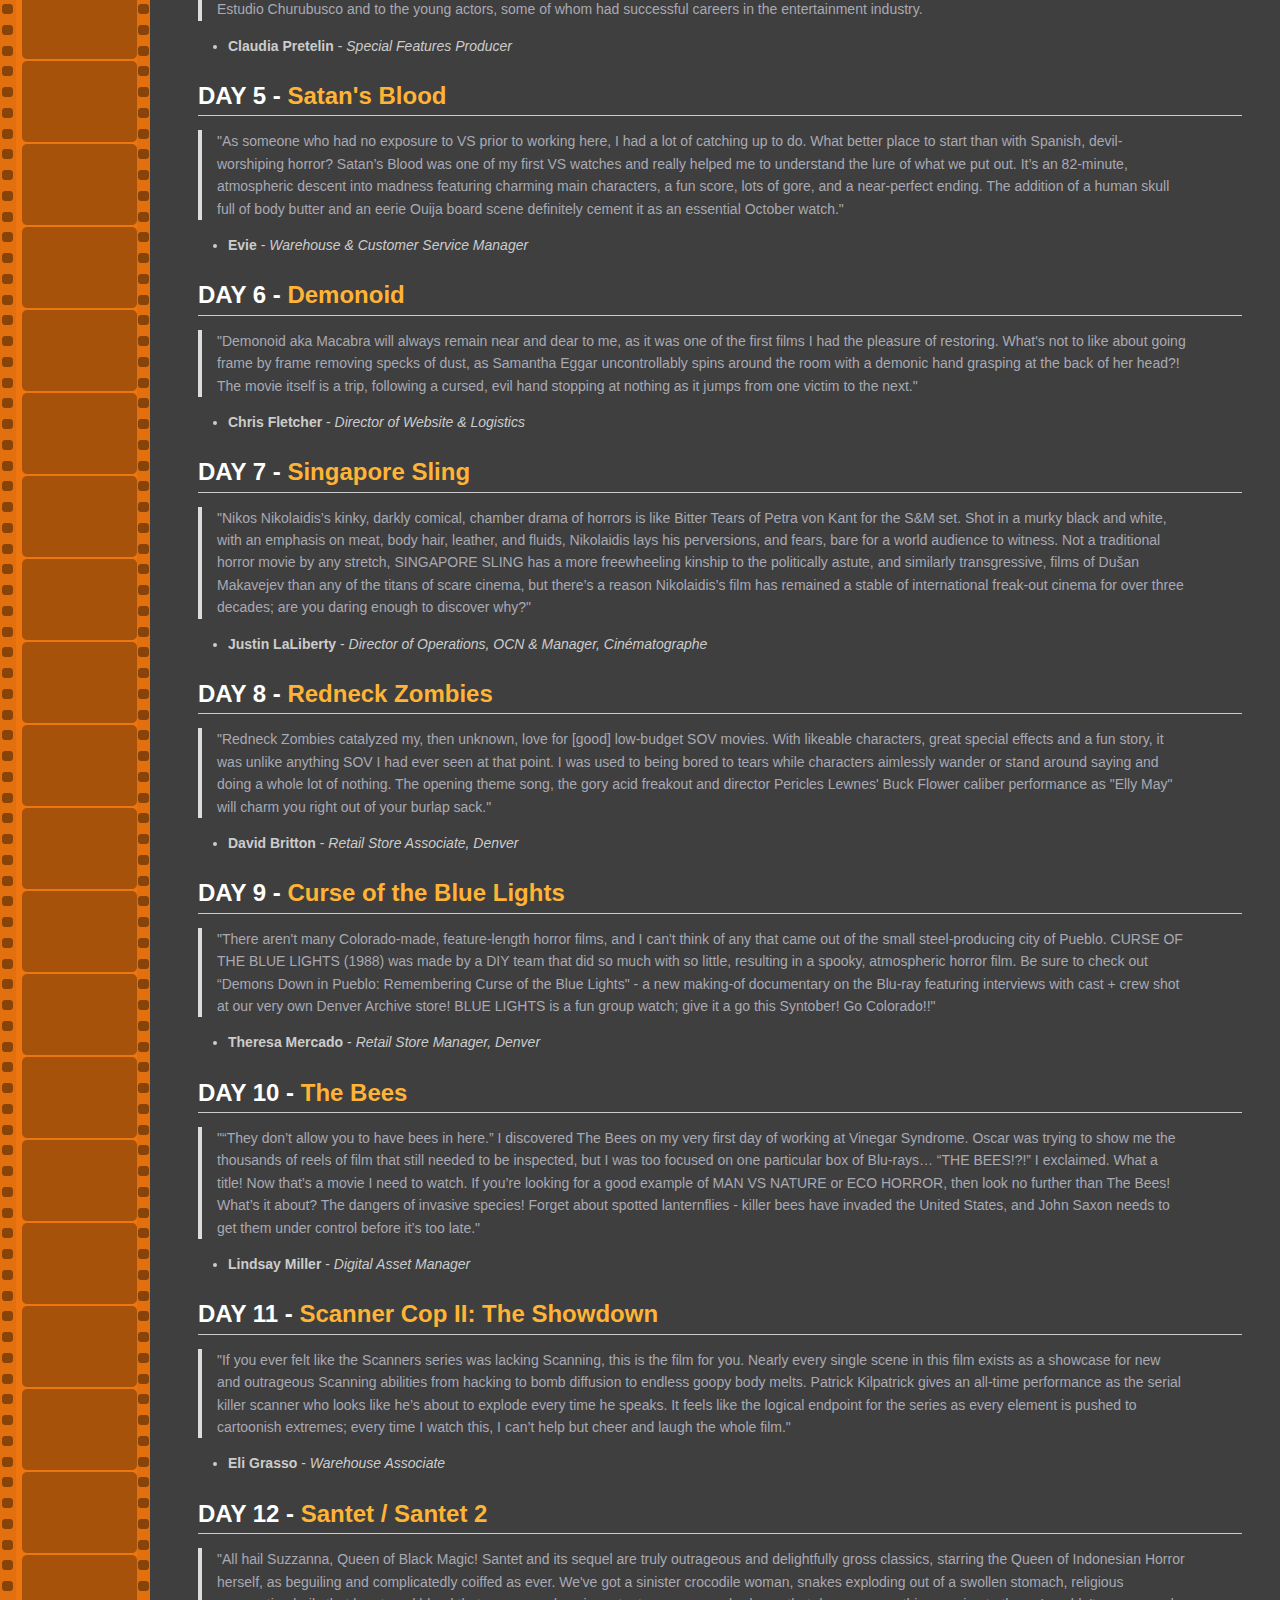
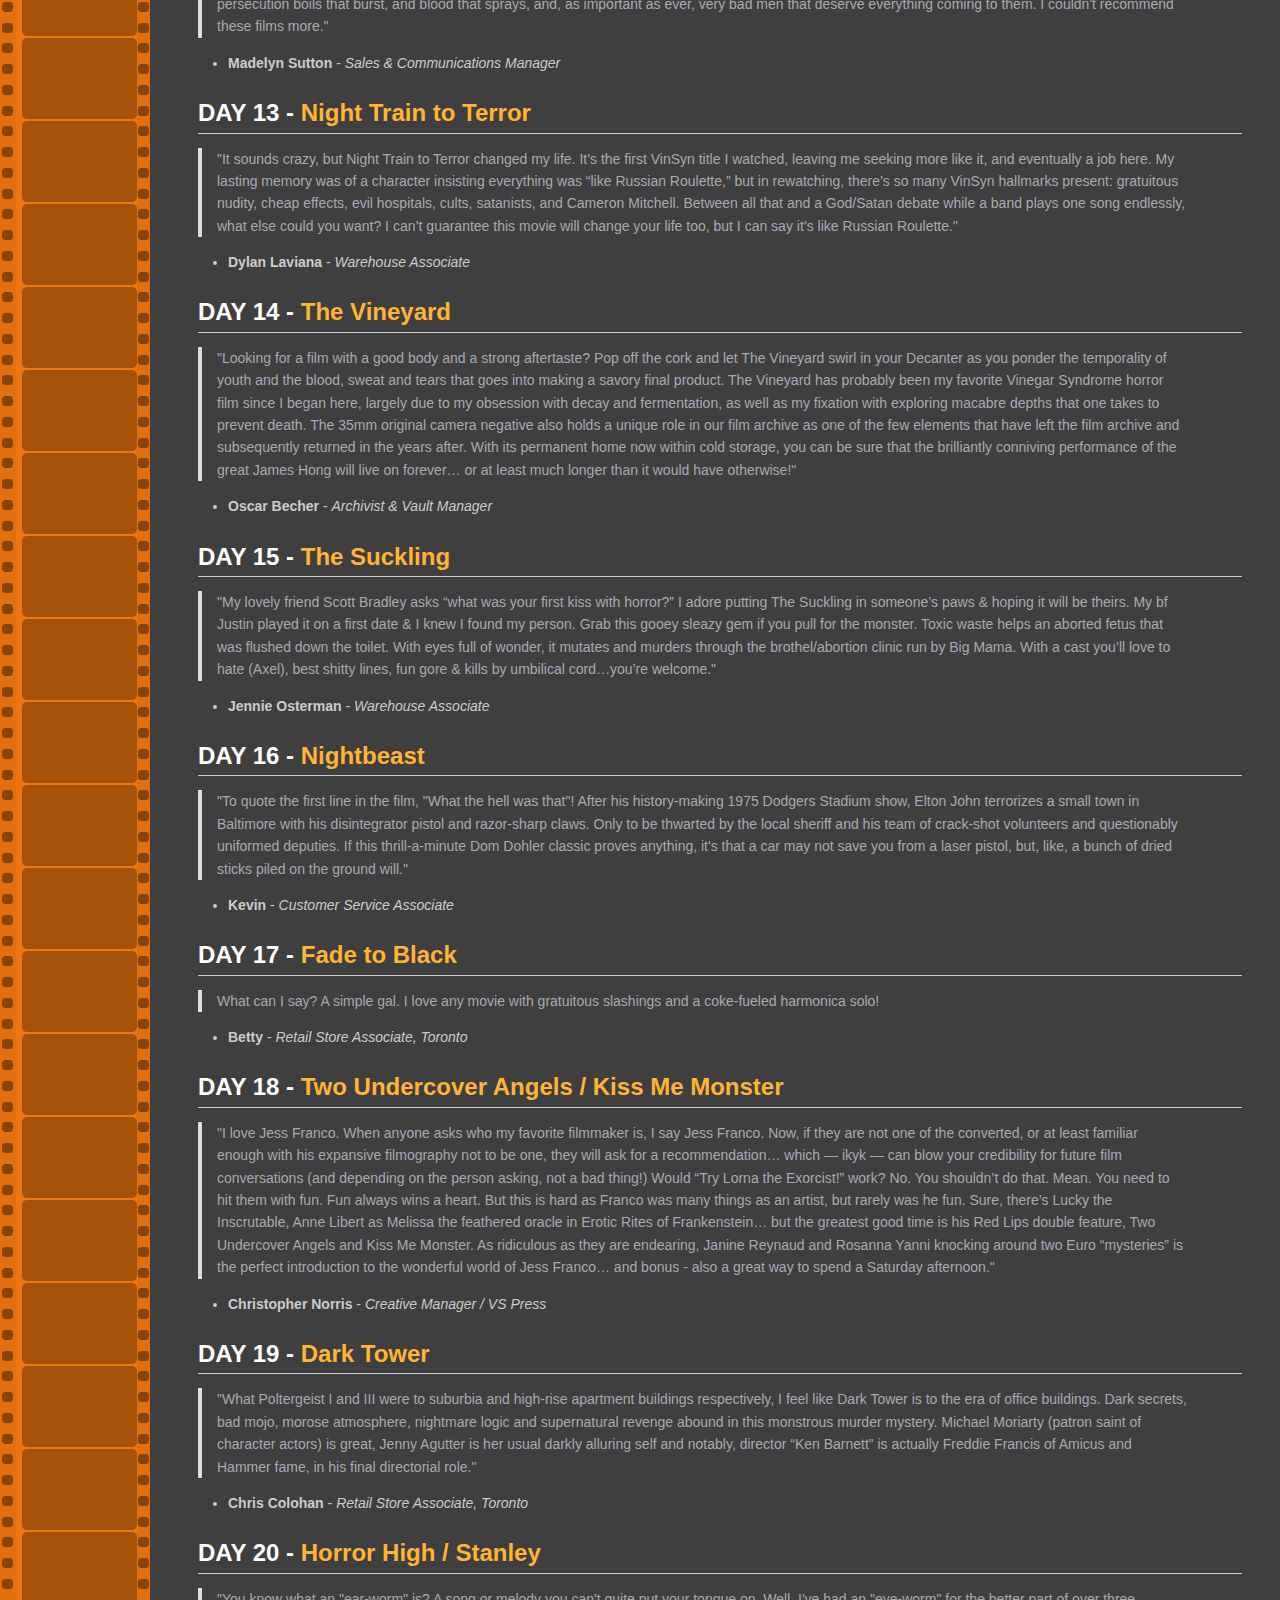
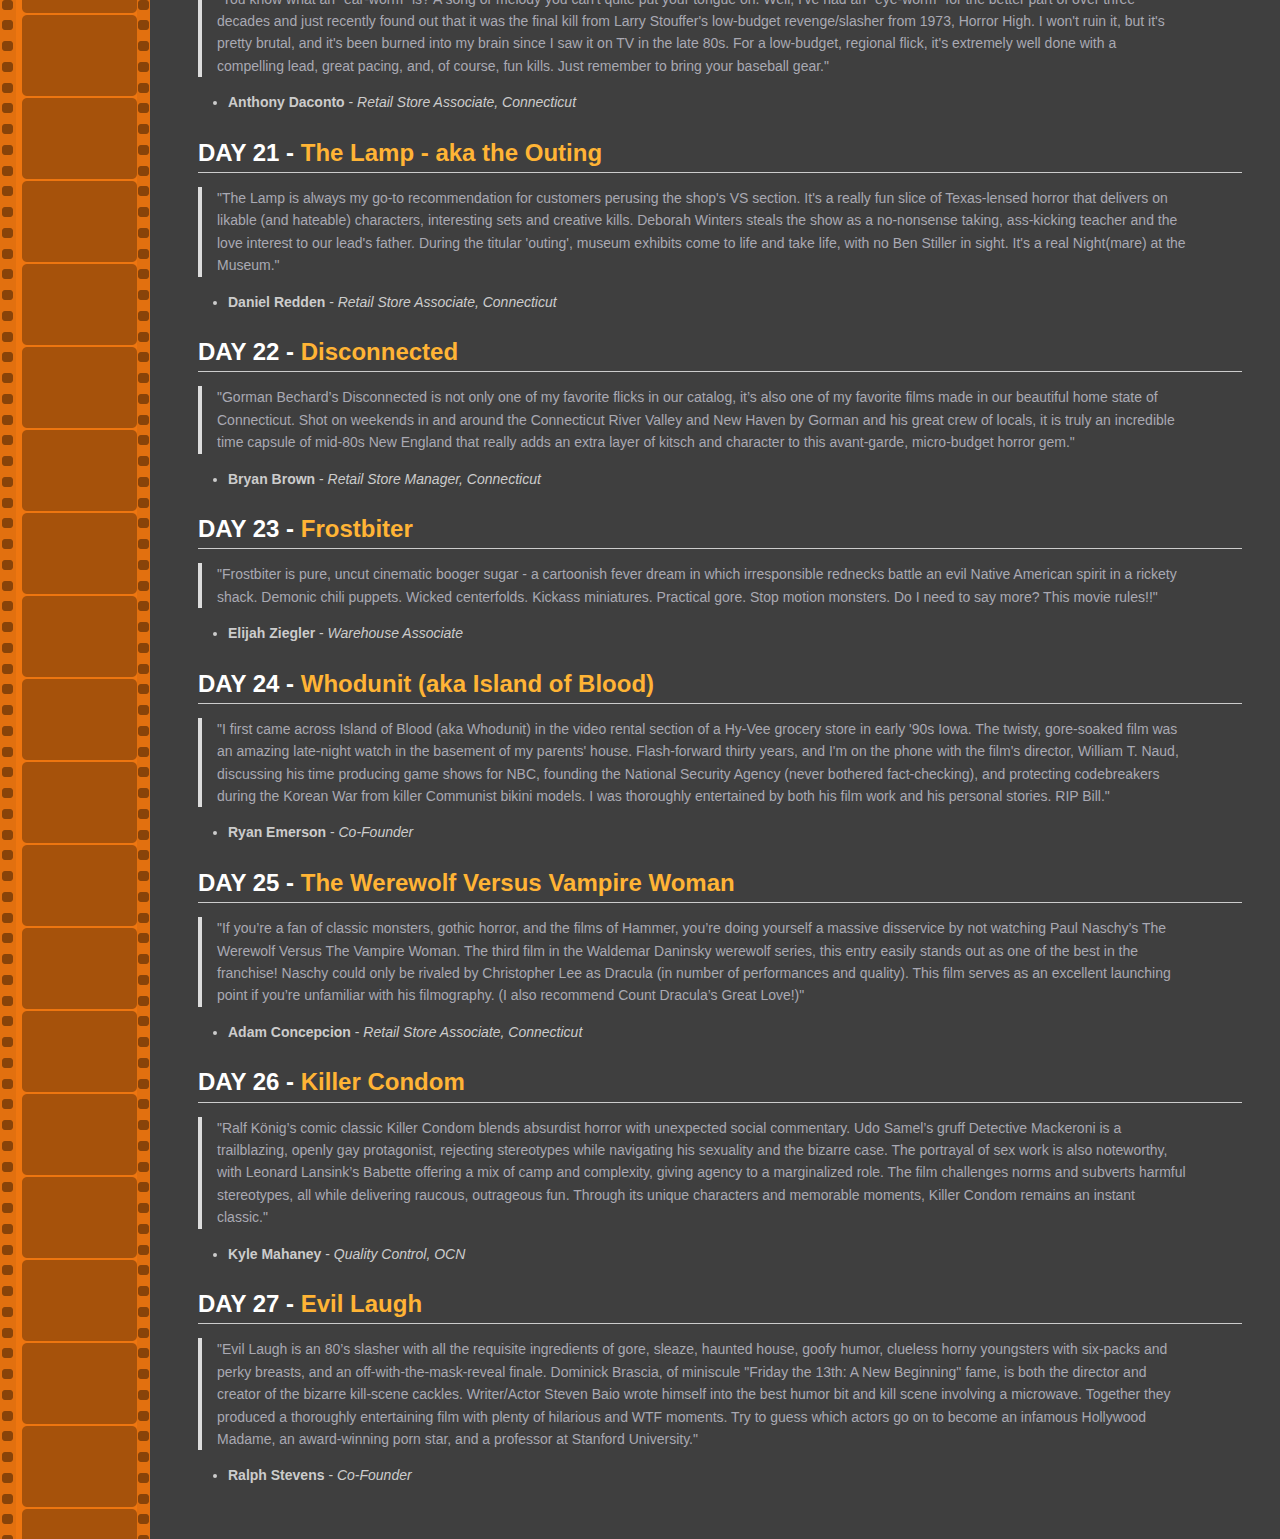
==== commit 2c68702b: "day 27" ====
--- a/vs31/index.htm
+++ b/vs31/index.htm
@@ -187,7 +187,7 @@
     <tr>
      <td>
       <a href="#day27">
-       27
+       27 - Evil Laugh
       </a>
      </td>
      <td>
@@ -798,6 +798,28 @@
     </em>
    </li>
   </ul>
+  <h2 id="day27">
+   DAY 27 -
+   <a href="https://vinegarsyndrome.com/products/evil-laugh">
+    Evil Laugh
+   </a>
+  </h2>
+  <blockquote>
+   <p>
+    "Evil Laugh is an 80’s slasher with all the requisite ingredients of gore, sleaze, haunted house, goofy humor, clueless horny youngsters with six-packs and perky breasts, and an off-with-the-mask-reveal finale. Dominick Brascia, of miniscule "Friday the 13th: A New Beginning" fame, is both the director and creator of the bizarre kill-scene cackles. Writer/Actor Steven Baio wrote himself into the best humor bit and kill scene involving a microwave. Together they produced a thoroughly entertaining film with plenty of hilarious and WTF moments. Try to guess which actors go on to become an infamous Hollywood Madame, an award-winning porn star, and a professor at Stanford University."
+   </p>
+  </blockquote>
+  <ul>
+   <li>
+    <strong>
+     Ralph Stevens
+    </strong>
+    -
+    <em>
+     Co-Founder
+    </em>
+   </li>
+  </ul>
  </body>
  <footer>
  </footer>
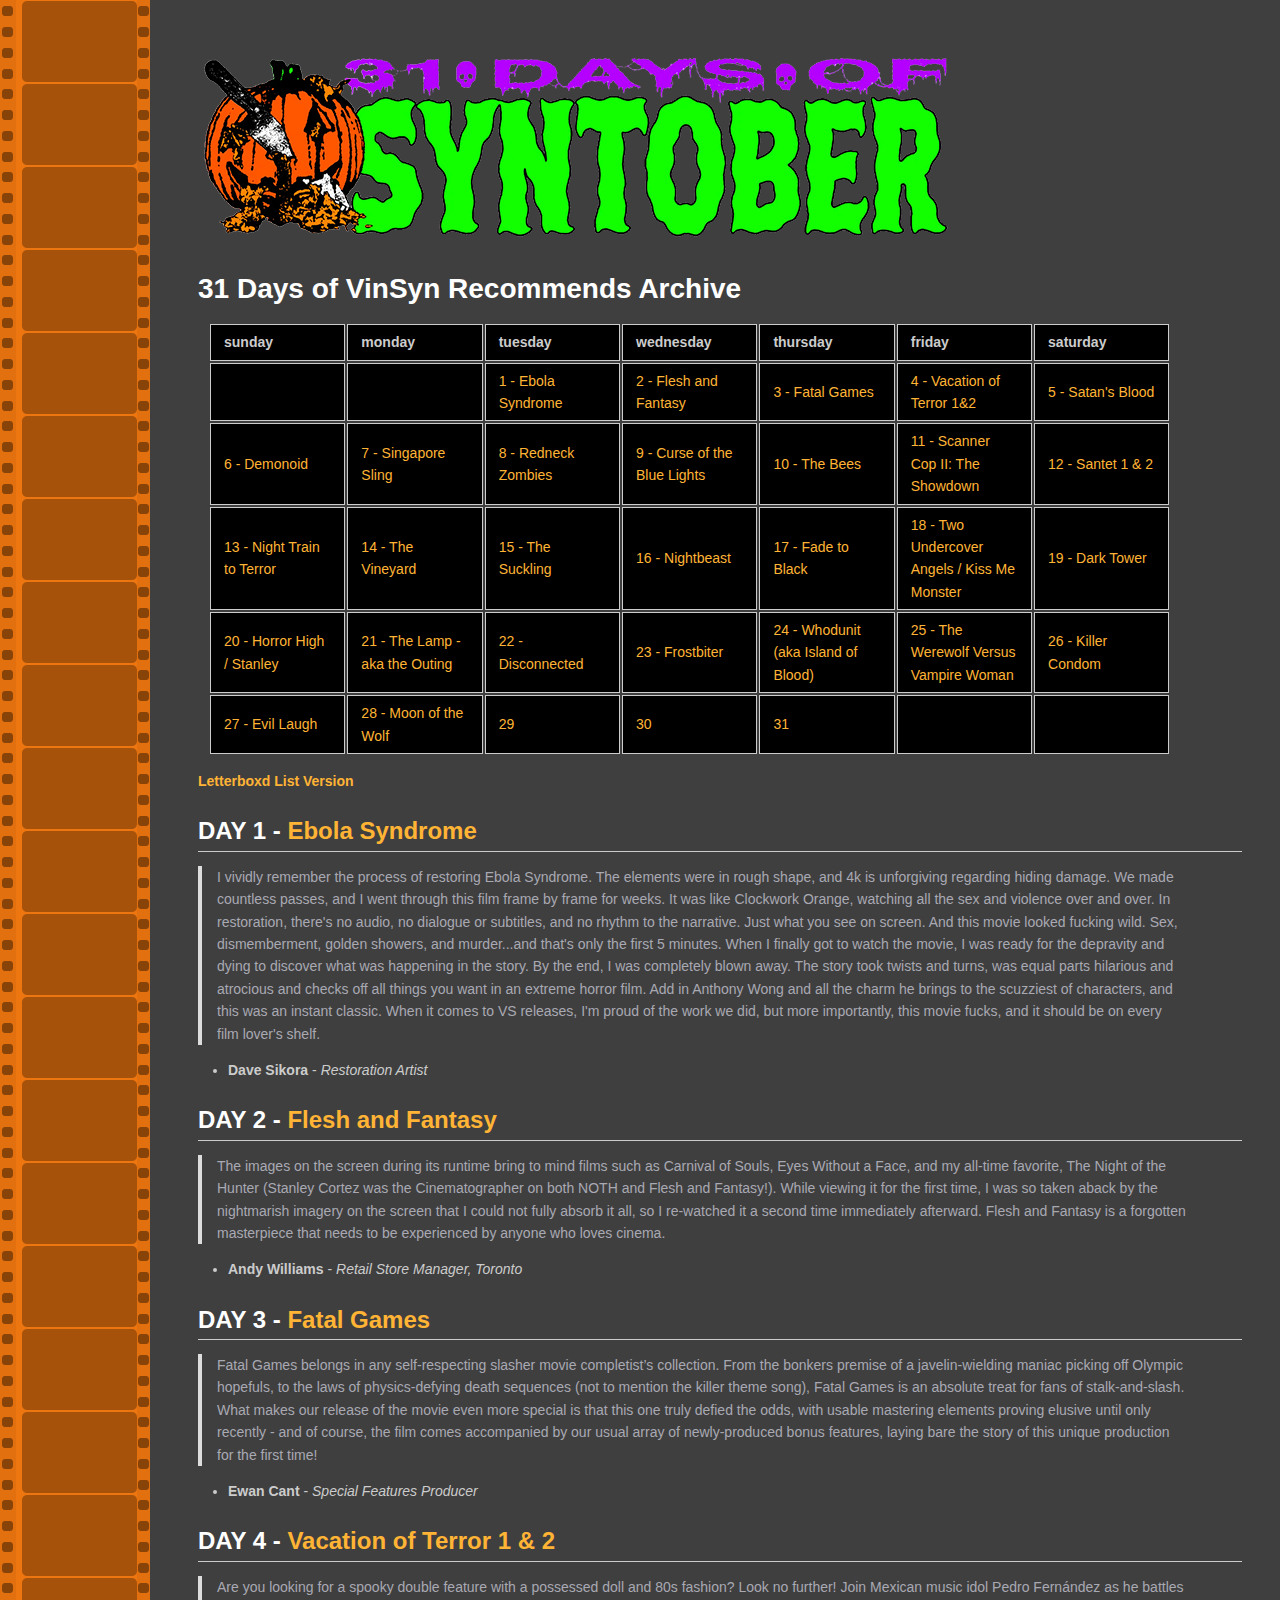
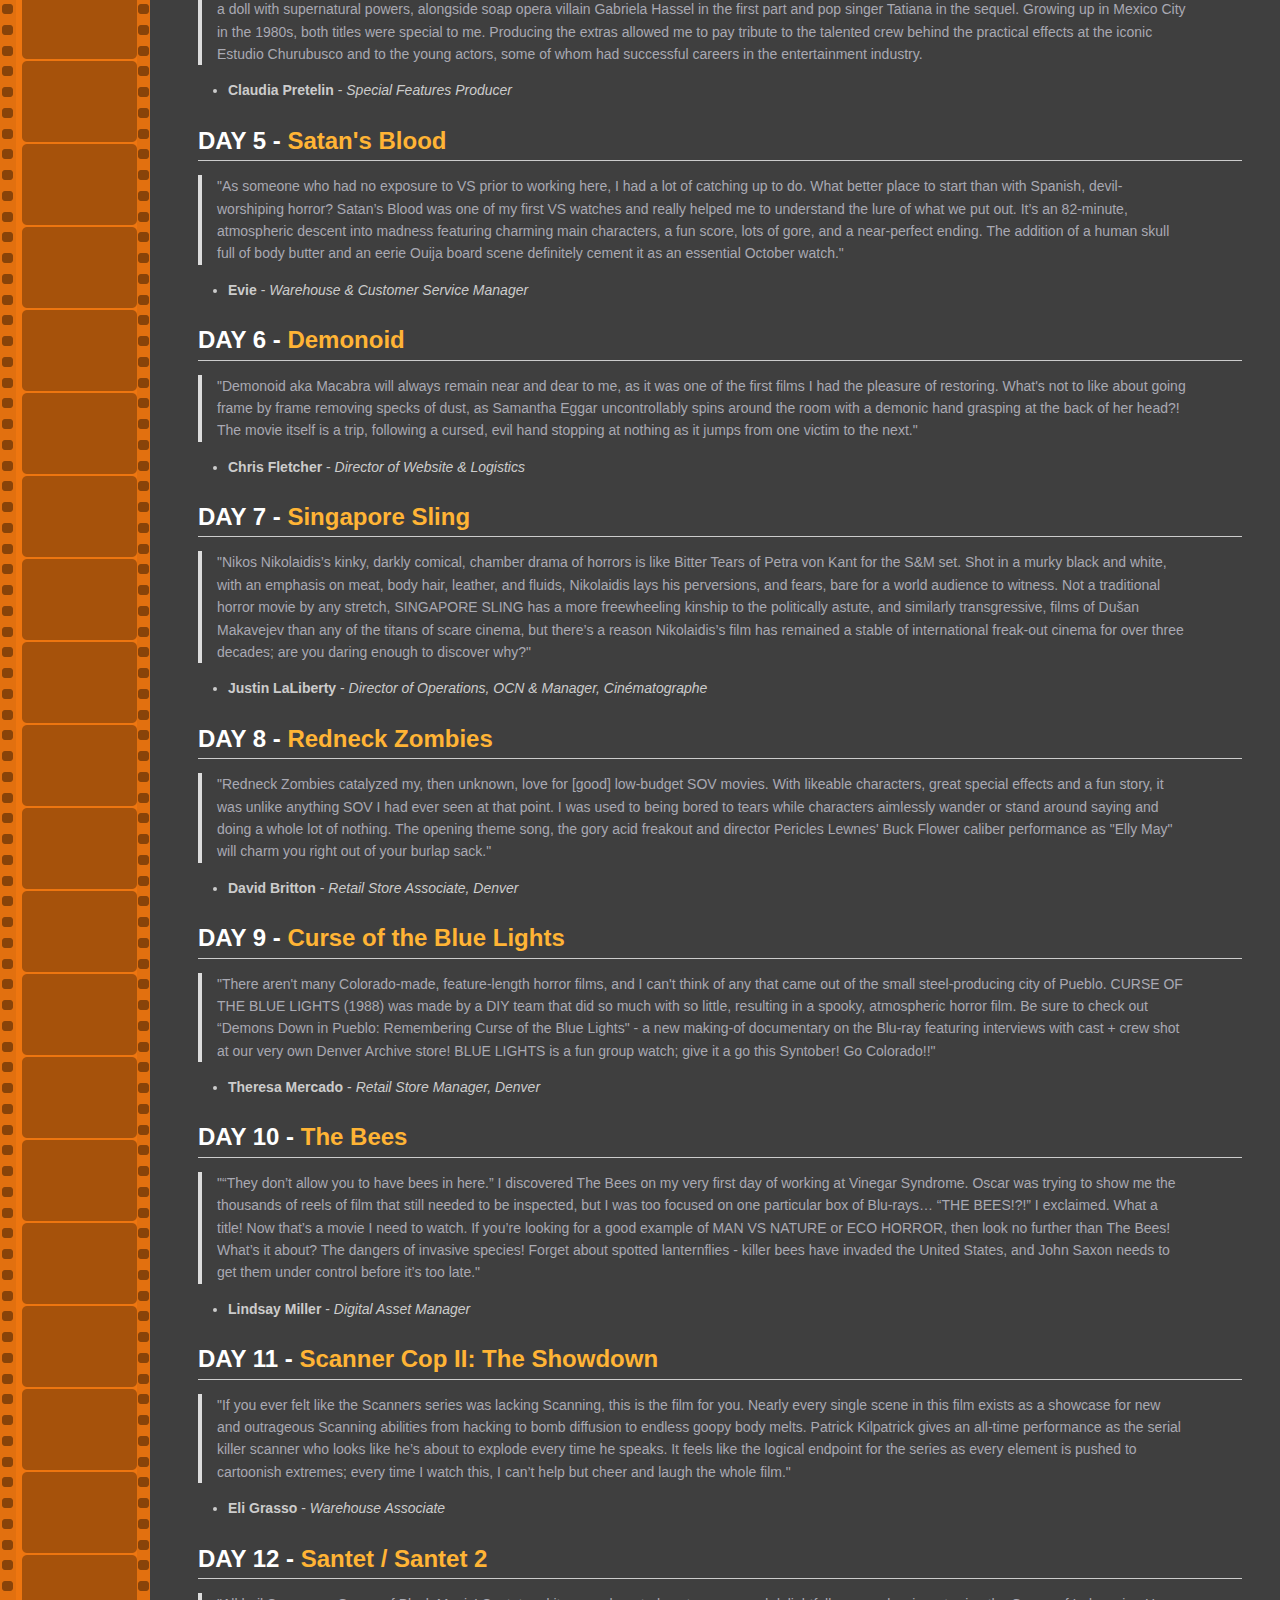
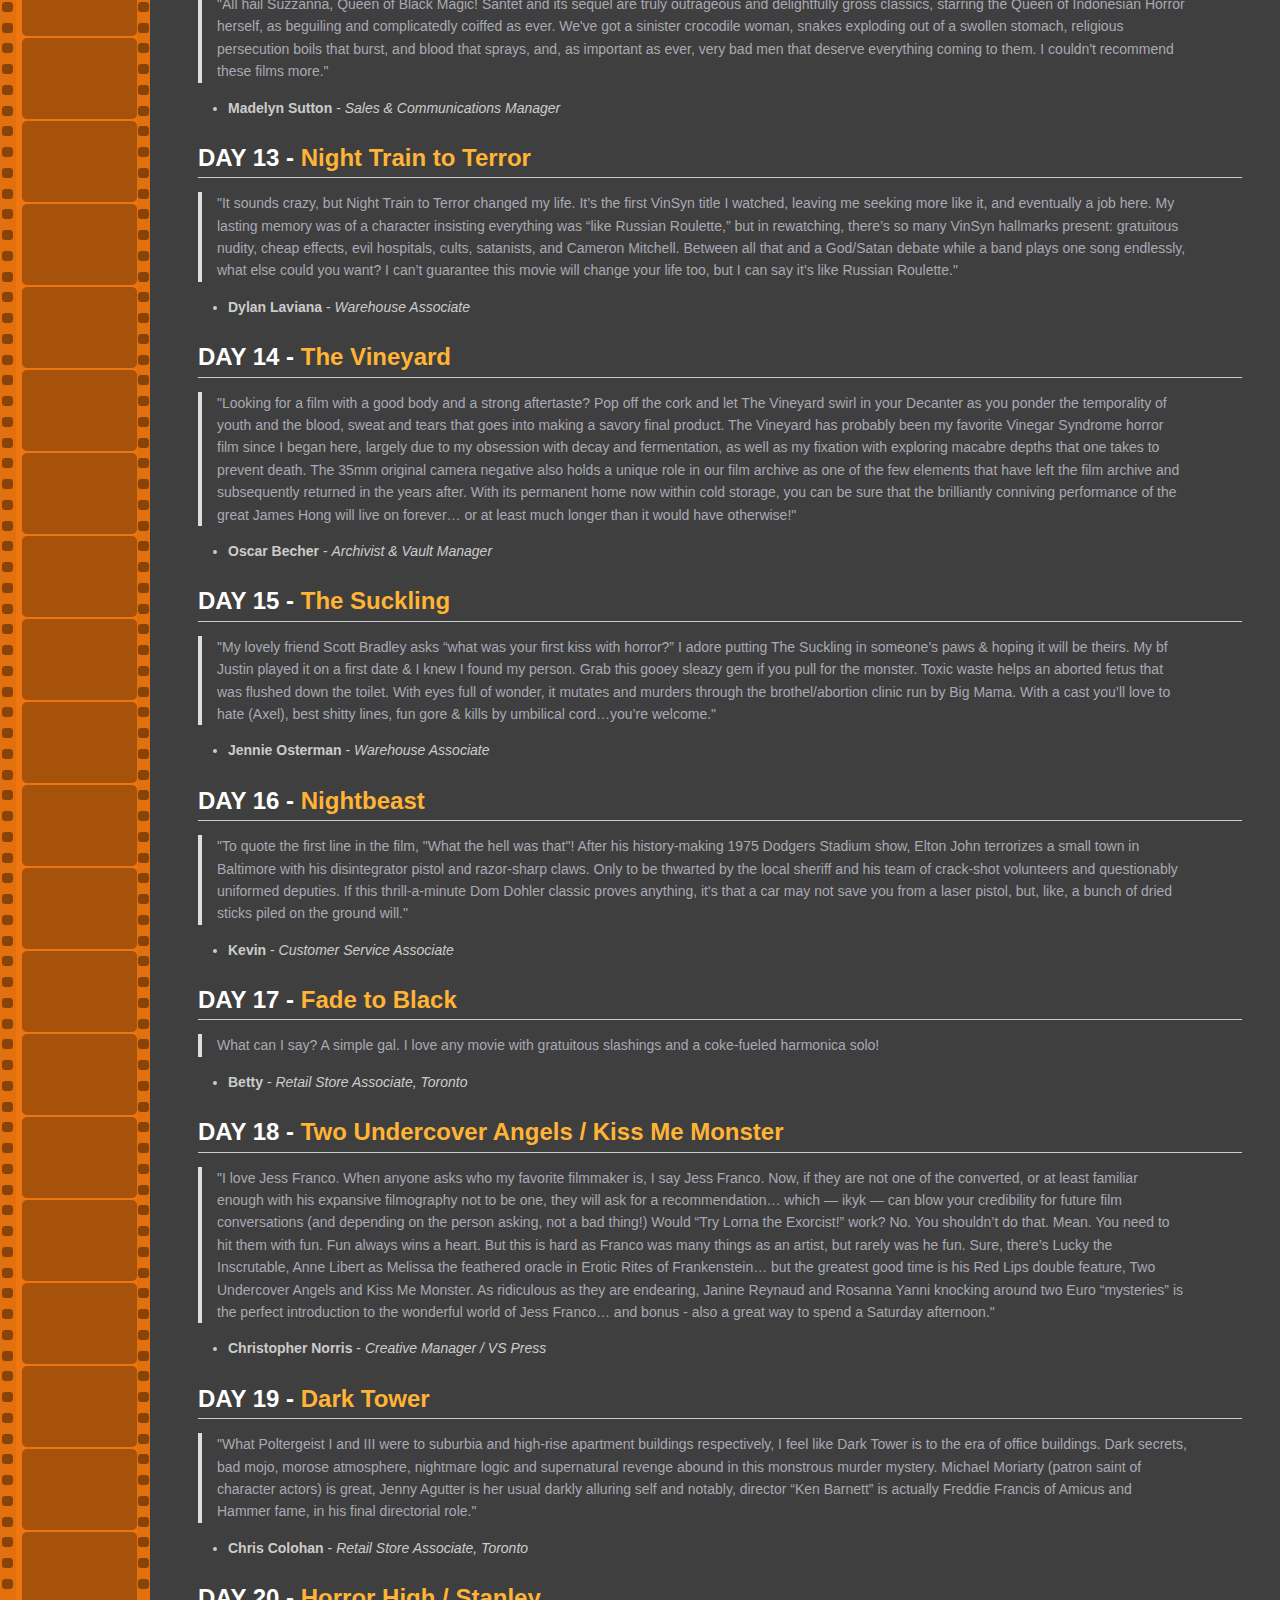
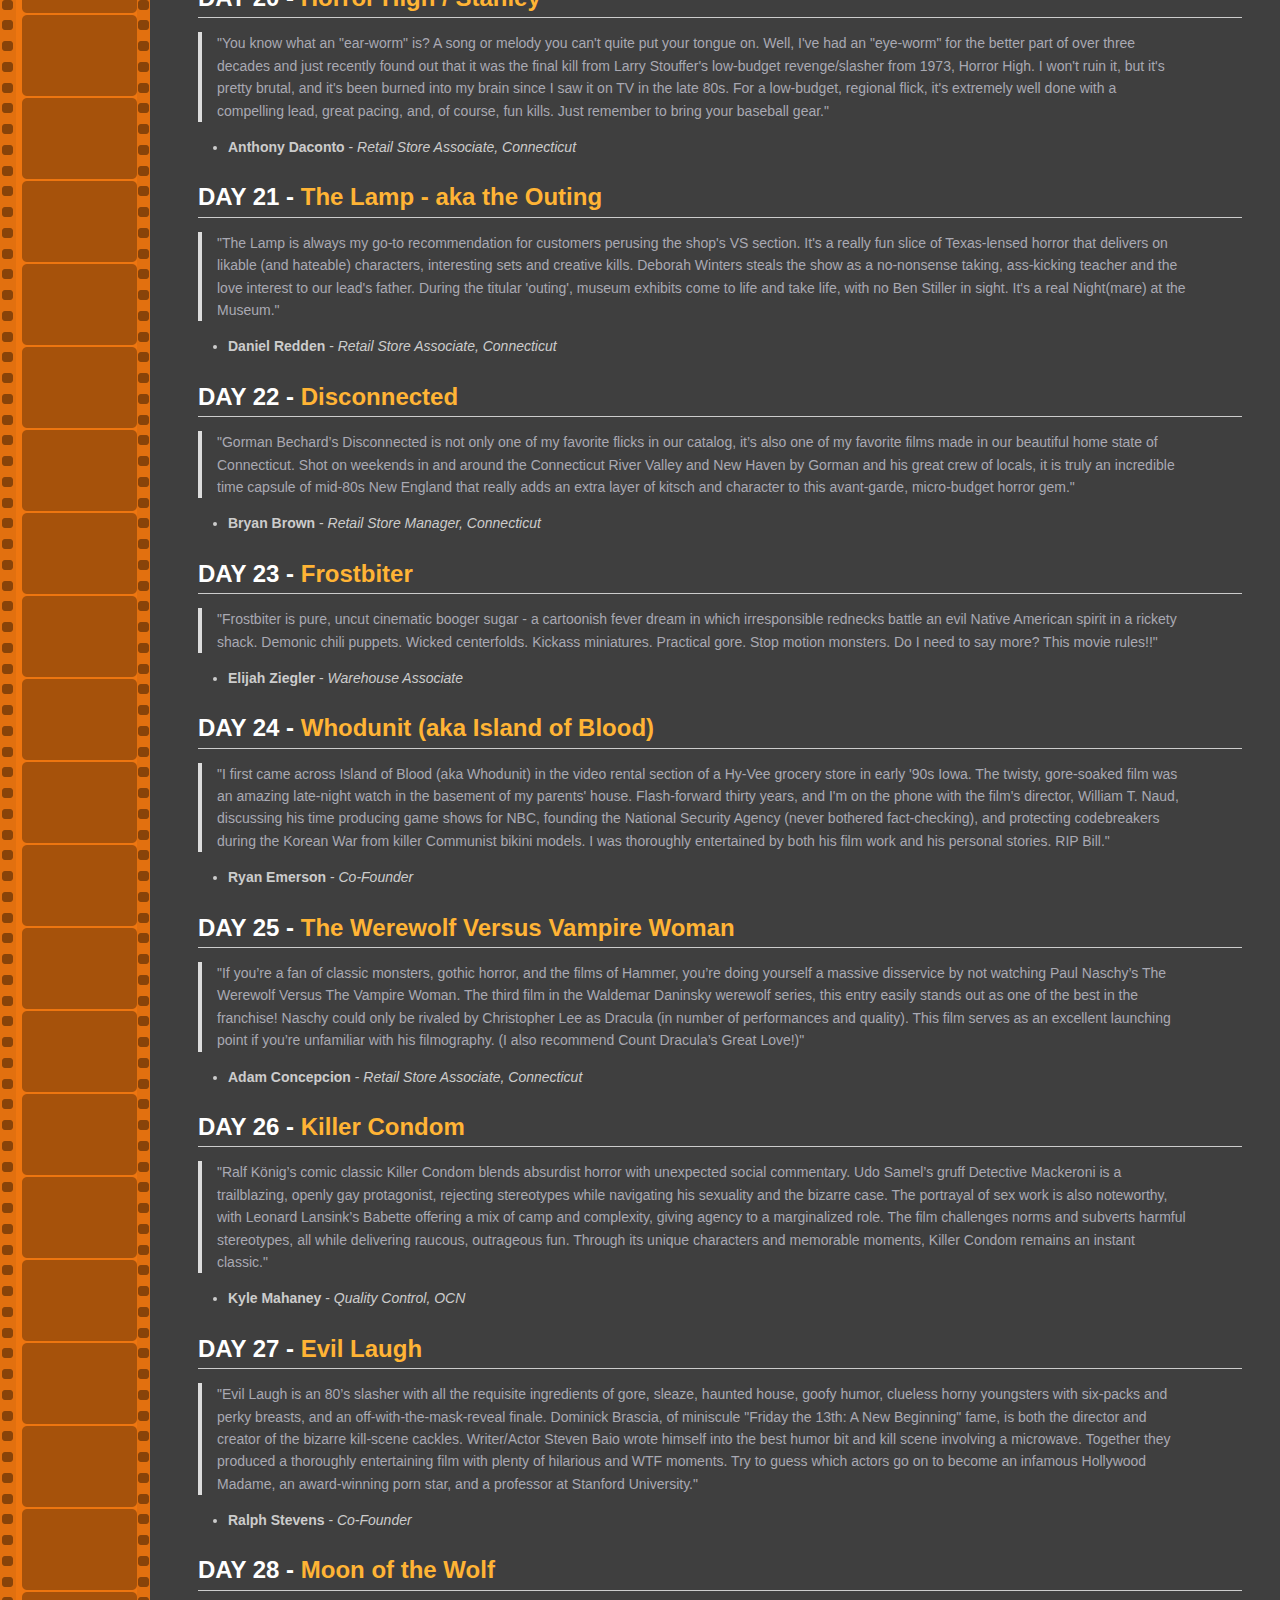
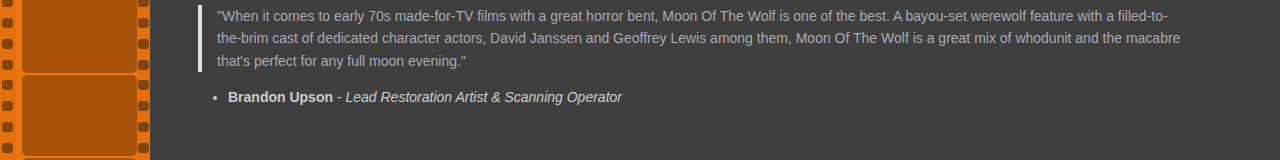
==== commit 91b506cb: "day 28" ====
--- a/vs31/index.htm
+++ b/vs31/index.htm
@@ -192,7 +192,7 @@
      </td>
      <td>
       <a href="#day28">
-       28
+       28 - Moon of the Wolf
       </a>
      </td>
      <td>
@@ -820,6 +820,28 @@
     </em>
    </li>
   </ul>
+  <h2 id="day28">
+   DAY 28 -
+   <a href="https://vinegarsyndrome.com/products/moon-of-the-wolf">
+    Moon of the Wolf
+   </a>
+  </h2>
+  <blockquote>
+   <p>
+    "When it comes to early 70s made-for-TV films with a great horror bent, Moon Of The Wolf is one of the best. A bayou-set werewolf feature with a filled-to-the-brim cast of dedicated character actors, David Janssen and Geoffrey Lewis among them, Moon Of The Wolf is a great mix of whodunit and the macabre that's perfect for any full moon evening."
+   </p>
+  </blockquote>
+  <ul>
+   <li>
+    <strong>
+     Brandon Upson
+    </strong>
+    -
+    <em>
+     Lead Restoration Artist &amp; Scanning Operator
+    </em>
+   </li>
+  </ul>
  </body>
  <footer>
  </footer>
--- a/vs31/CSS/31vs.css
+++ b/vs31/CSS/31vs.css
@@ -11,7 +11,6 @@
 
 body > p, body > ul, body > blockquote {
 	margin-left: 160px;
-	min-width: 600px;
 }
 
 body &gt; *:first-child {
@@ -49,7 +48,6 @@
   -webkit-font-smoothing: antialiased;
   cursor: text;
   position: relative;
-  min-width: 600px;
 }
 
 h2:first-child, h1:first-child, h1:first-child + h2, h3:first-child, h4:first-child, h5:first-child, h6:first-child {
@@ -171,6 +169,10 @@
   margin-bottom: 0;
 }
 
+div {
+	background: bottom left url("../31_Days_Syntober_Images/bg.png") no-repeat;
+}
+
 dl {
   padding: 0;
 }
@@ -231,7 +233,7 @@
 table {
   padding: 0;
   margin-left: 170px;
-  min-width: 600px;
+  width: 80% !important;
 }
 table tr {
   border-top: 1px solid #cccccc;
@@ -548,4 +550,5 @@
 }
 .bold {
  font-weight: bold;
-}+}
+
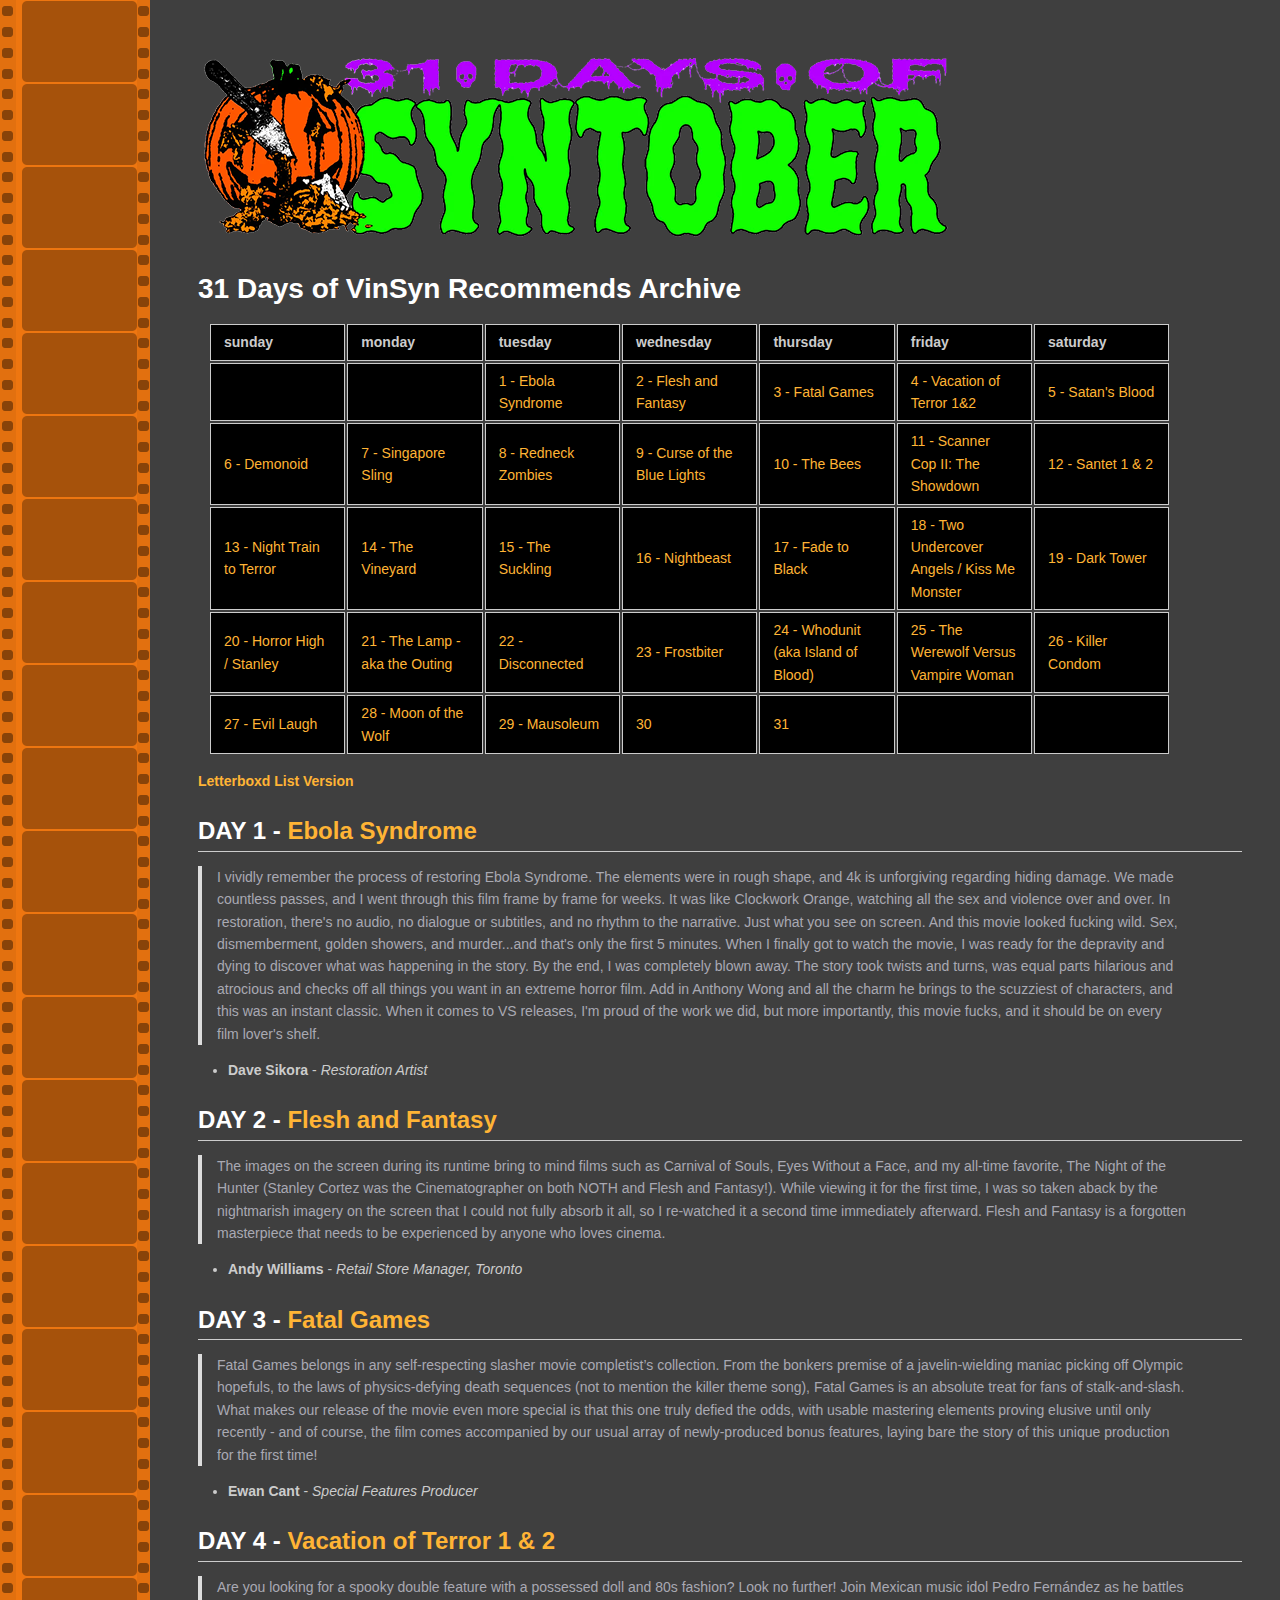
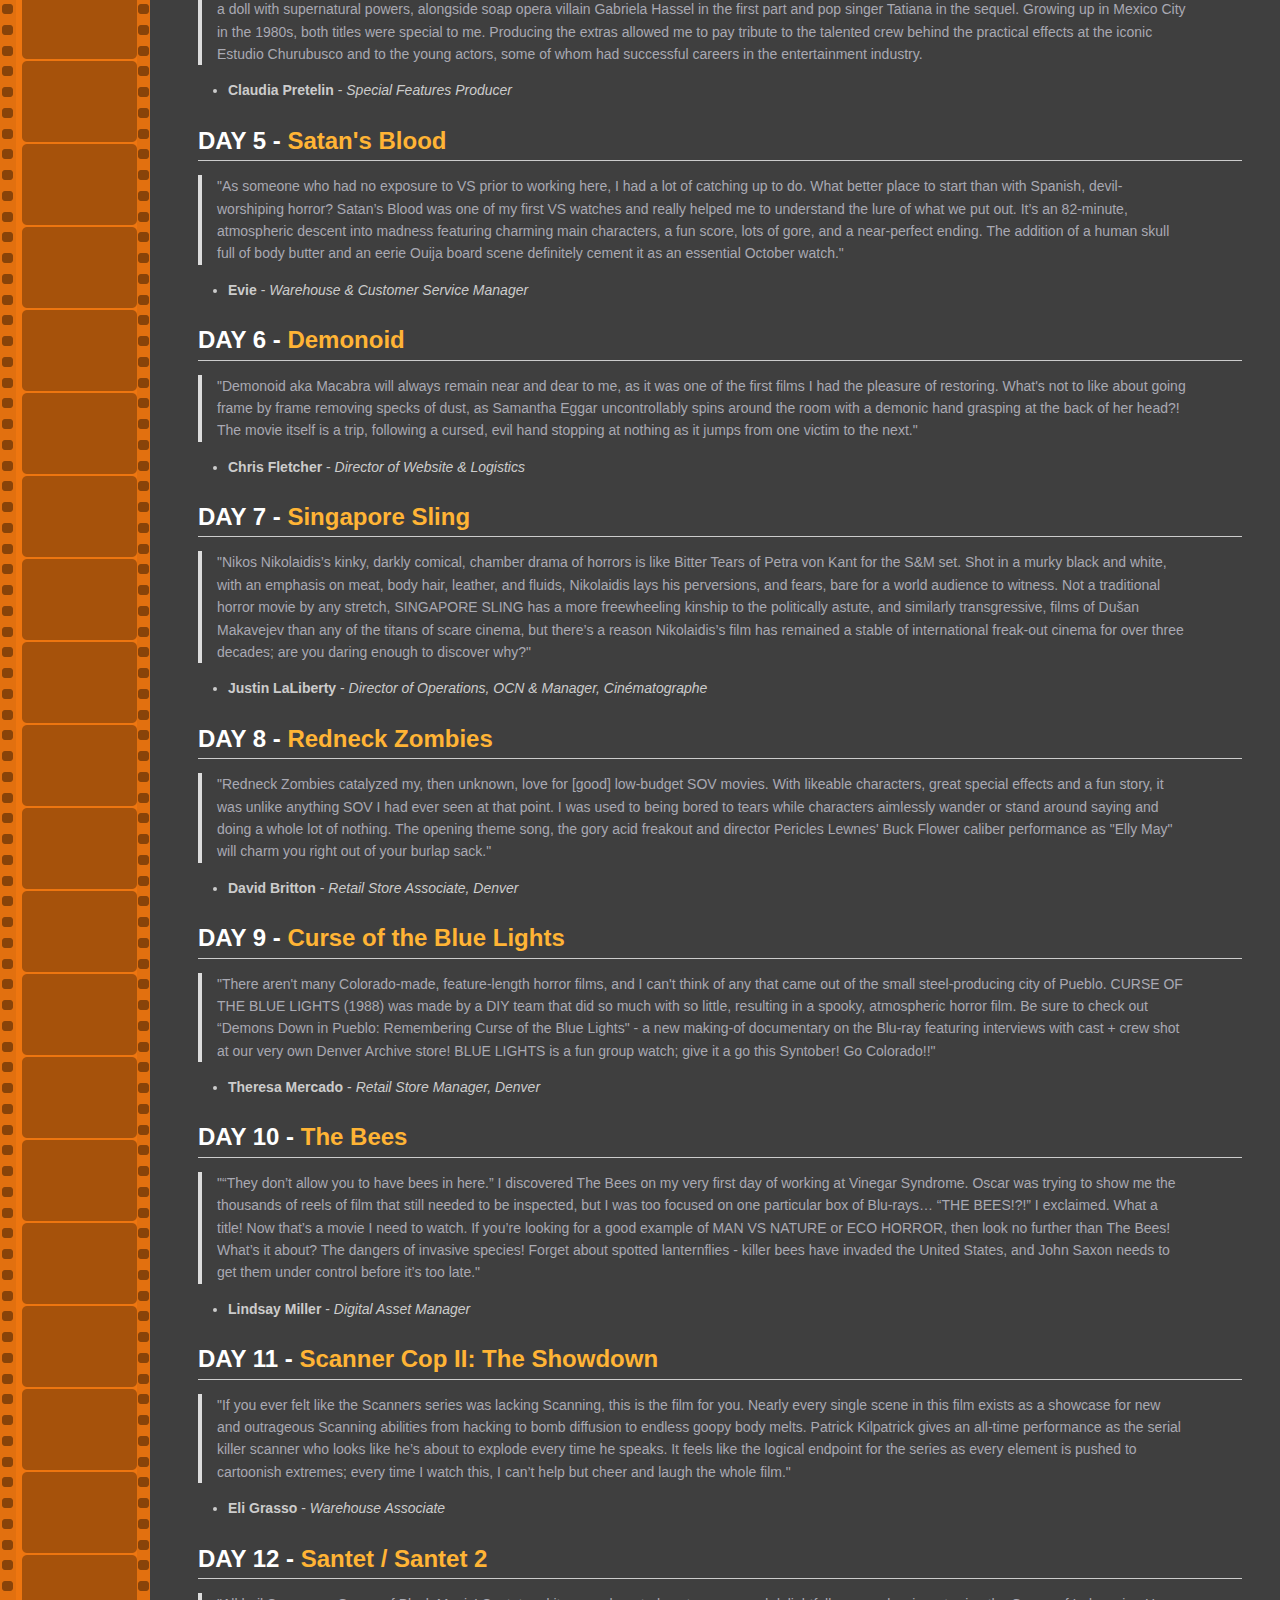
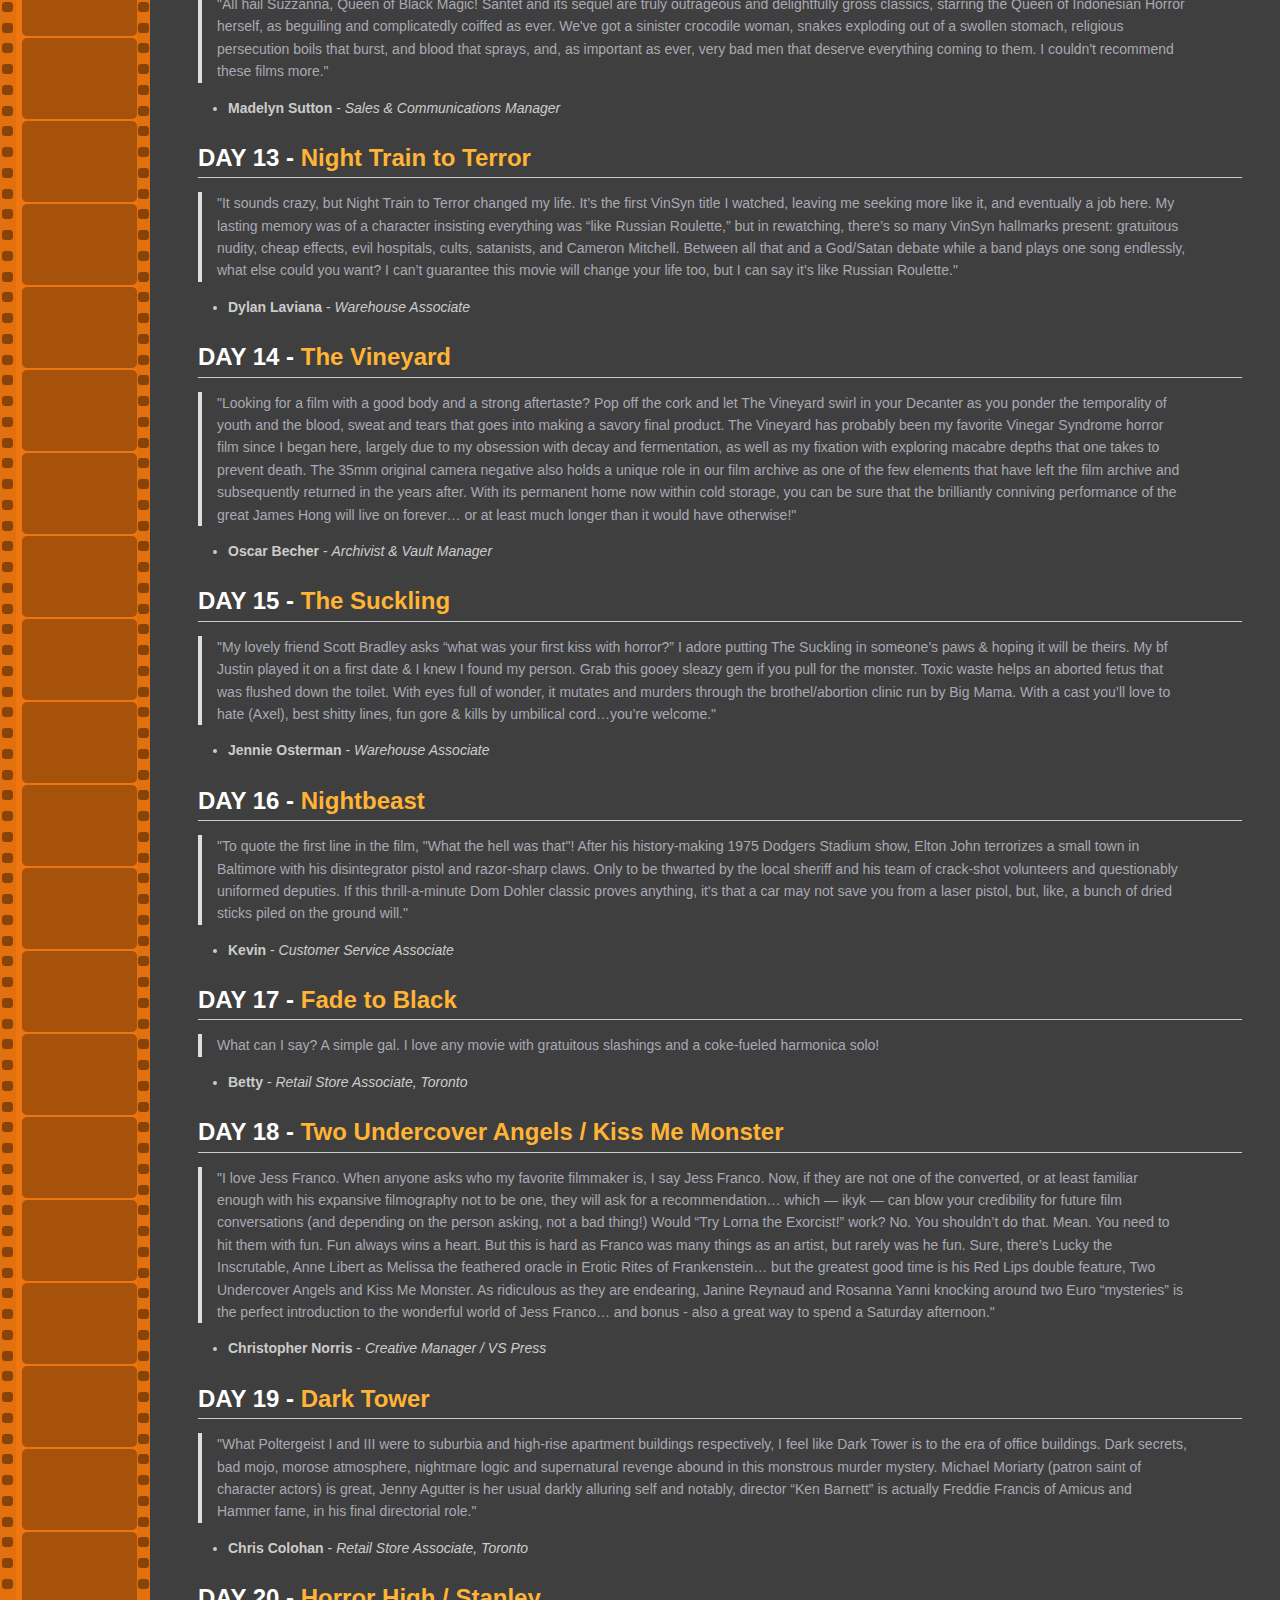
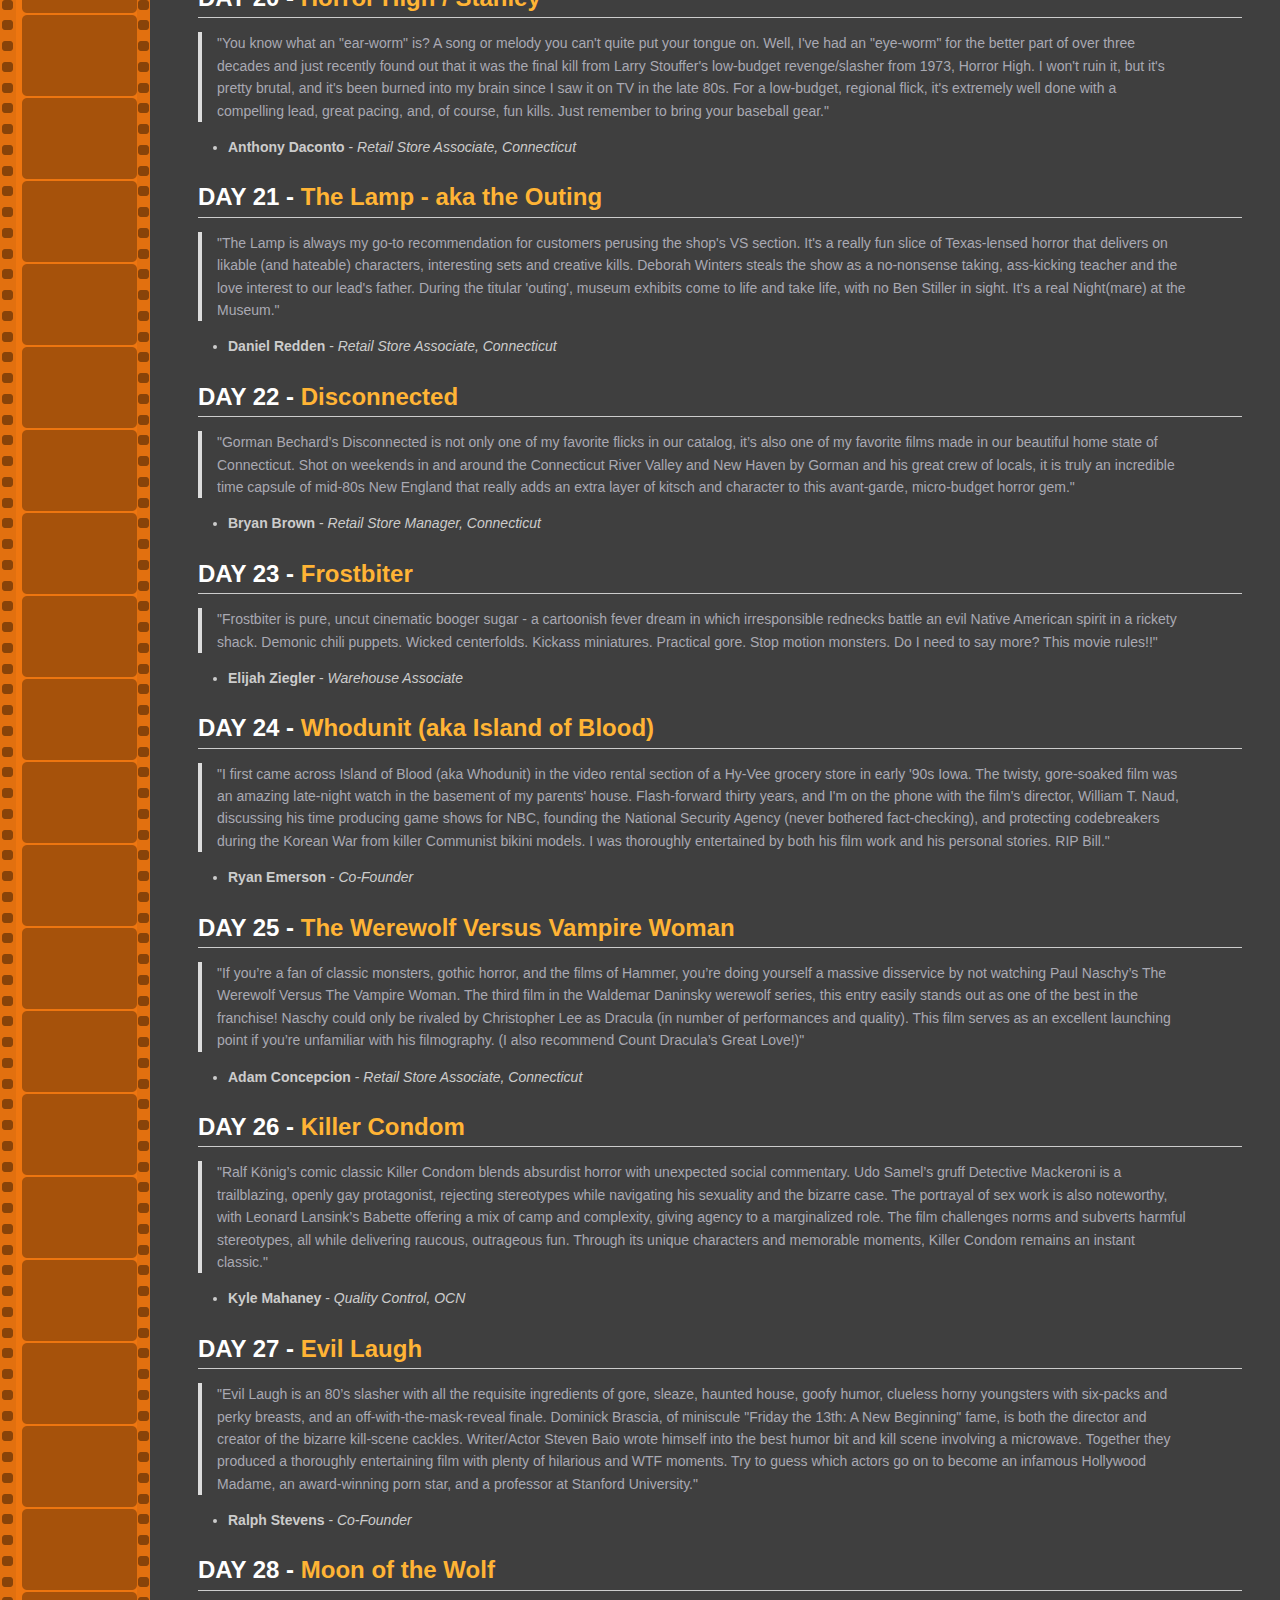
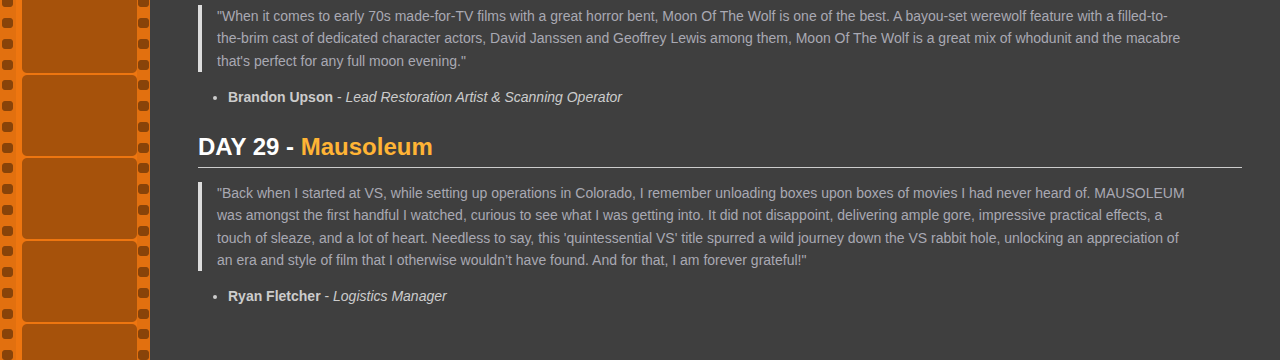
==== commit d43123f9: "day 29" ====
--- a/vs31/index.htm
+++ b/vs31/index.htm
@@ -197,7 +197,7 @@
      </td>
      <td>
       <a href="#day29">
-       29
+       29 - Mausoleum
       </a>
      </td>
      <td>
@@ -842,6 +842,28 @@
     </em>
    </li>
   </ul>
+  <h2 id="day29">
+   DAY 29 -
+   <a href="https://vinegarsyndrome.com/products/mausoleum">
+    Mausoleum
+   </a>
+  </h2>
+  <blockquote>
+   <p>
+    "Back when I started at VS, while setting up operations in Colorado, I remember unloading boxes upon boxes of movies I had never heard of. MAUSOLEUM was amongst the first handful I watched, curious to see what I was getting into. It did not disappoint, delivering ample gore, impressive practical effects, a touch of sleaze, and a lot of heart. Needless to say, this 'quintessential VS' title spurred a wild journey down the VS rabbit hole, unlocking an appreciation of an era and style of film that I otherwise wouldn’t have found. And for that, I am forever grateful!"
+   </p>
+  </blockquote>
+  <ul>
+   <li>
+    <strong>
+     Ryan Fletcher
+    </strong>
+    -
+    <em>
+     Logistics Manager
+    </em>
+   </li>
+  </ul>
  </body>
  <footer>
  </footer>
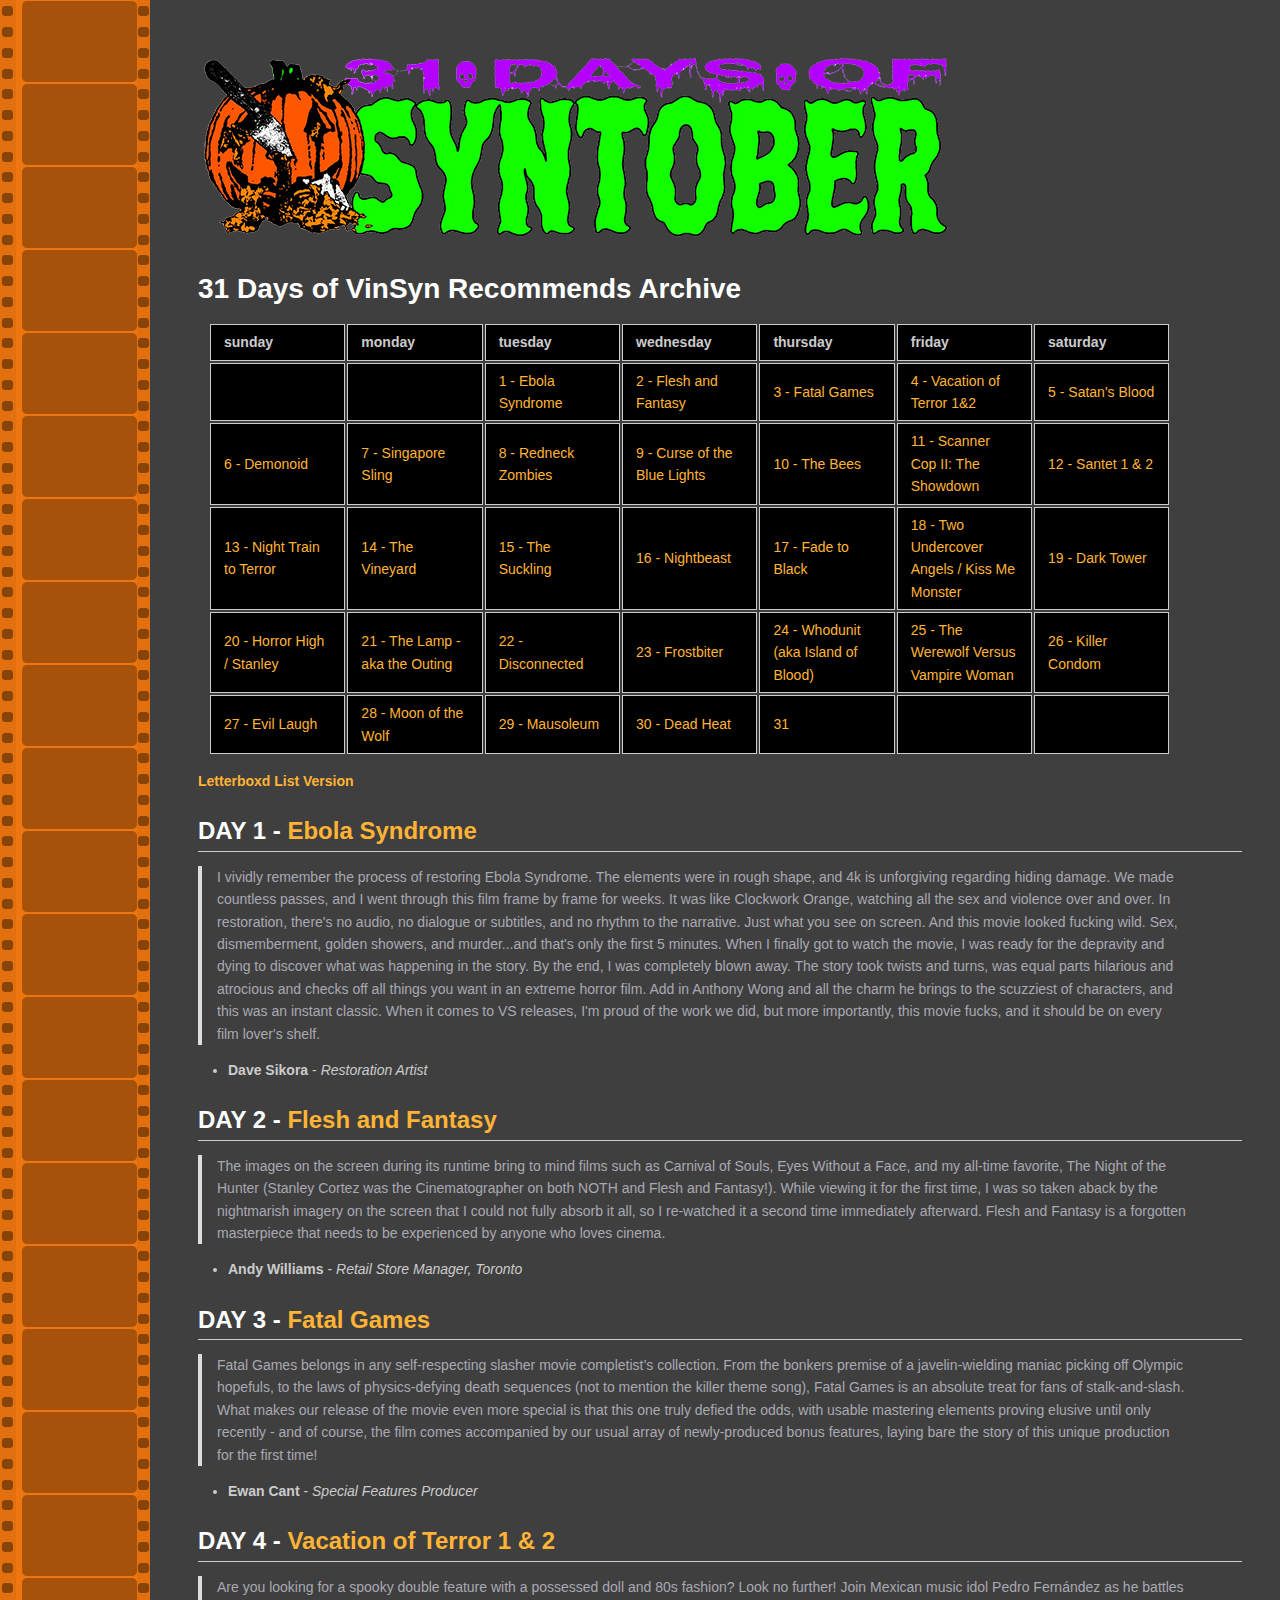
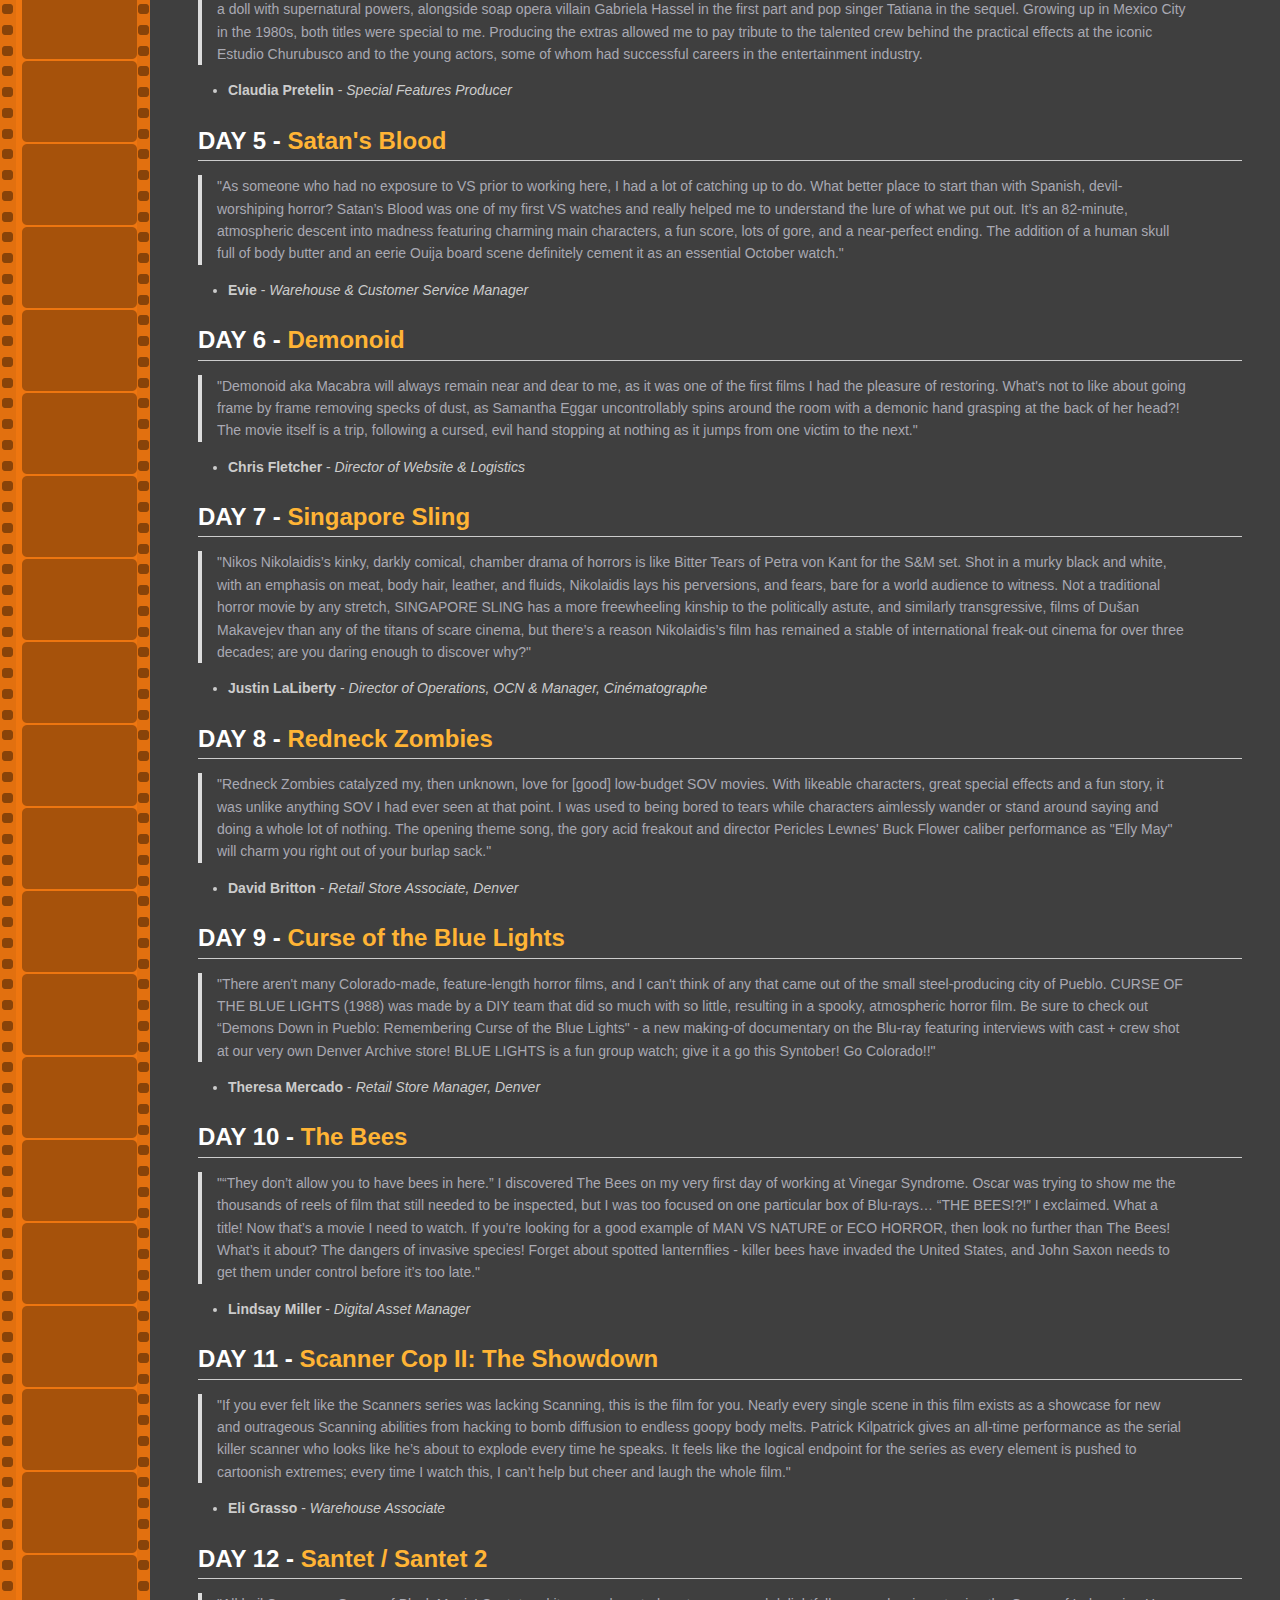
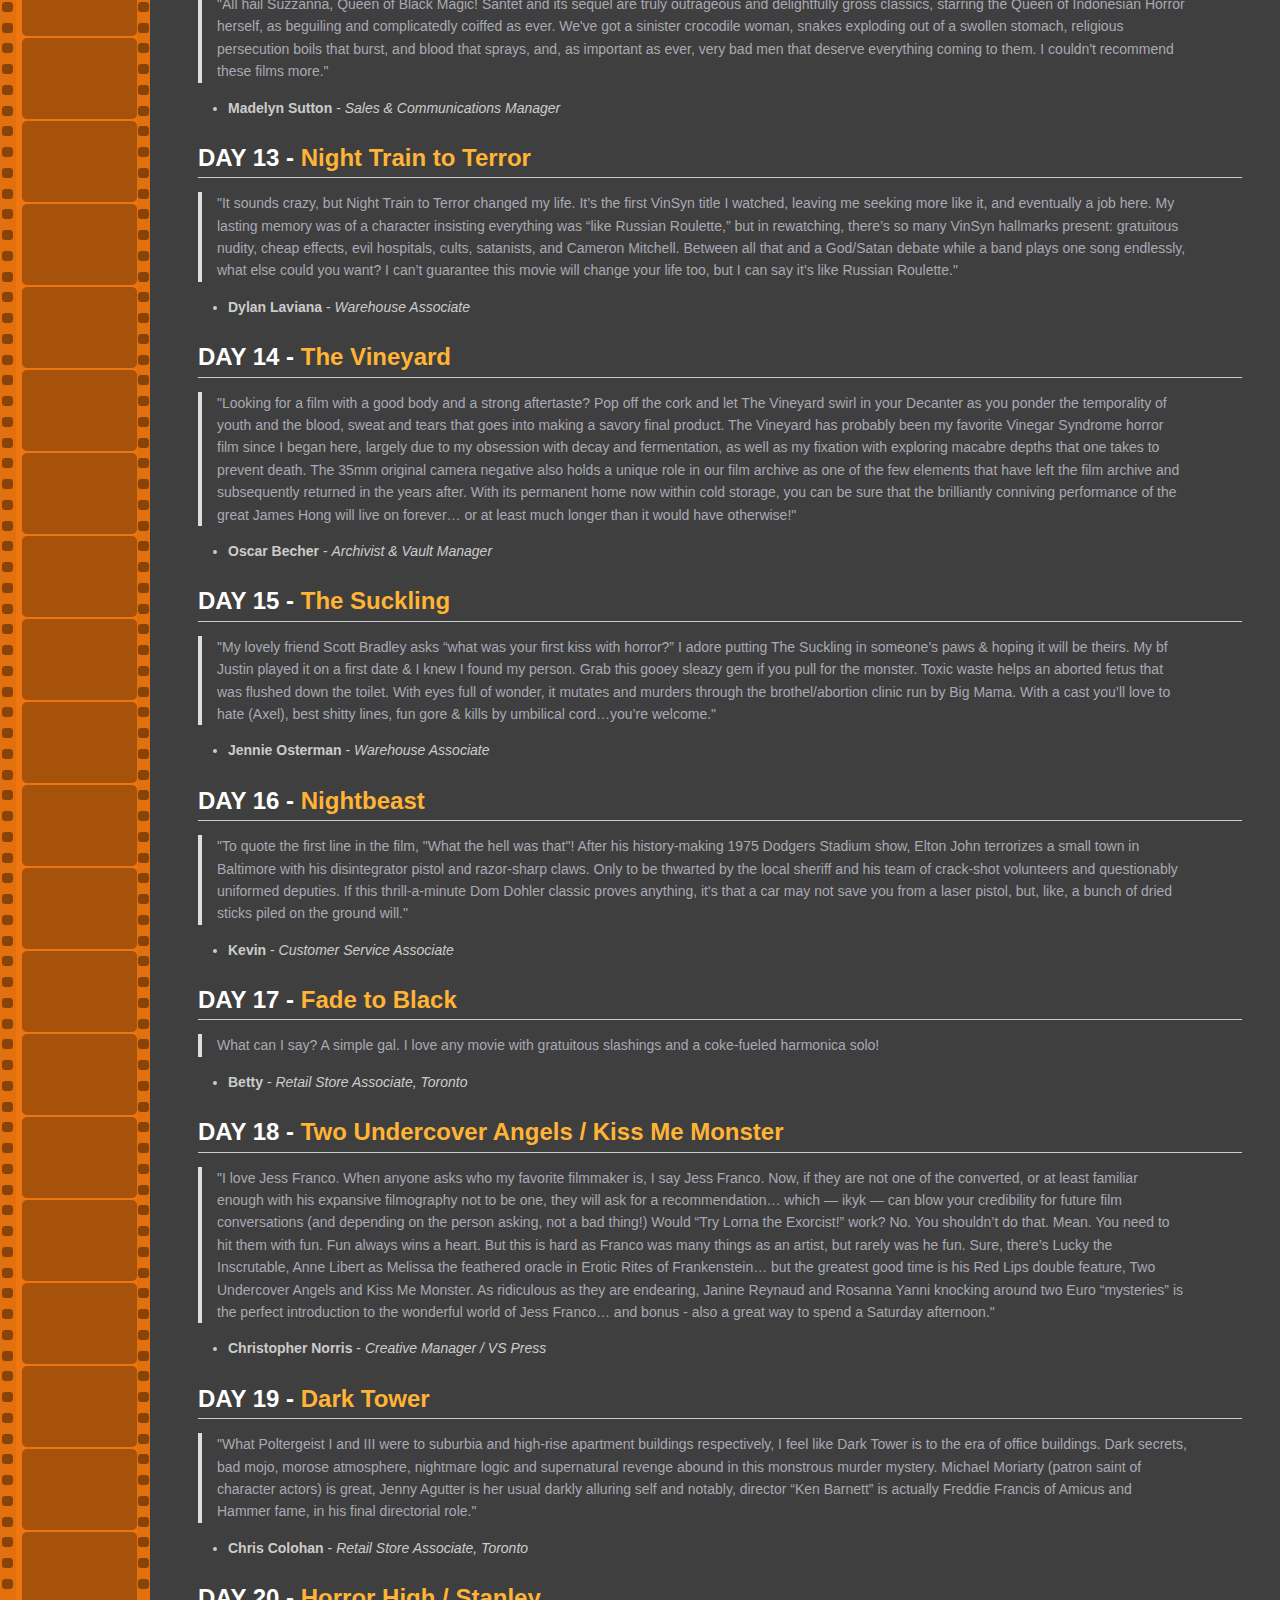
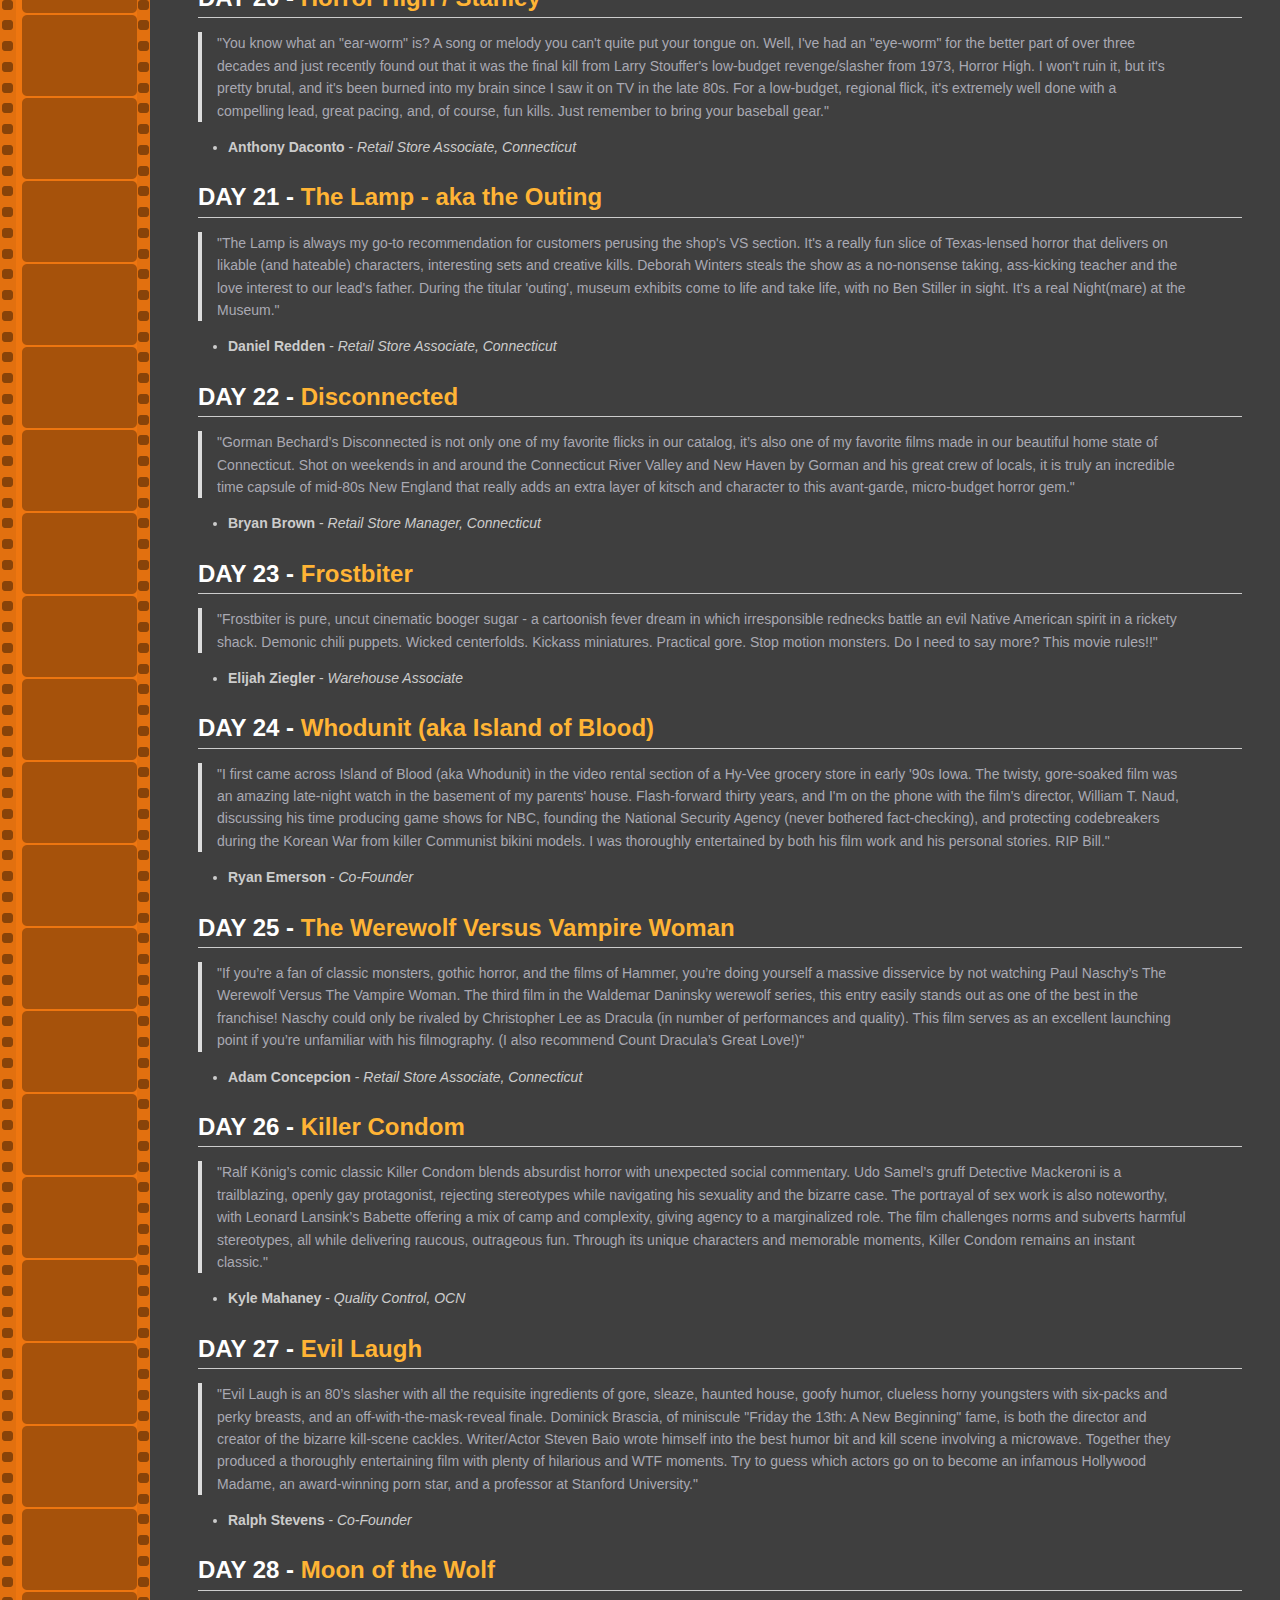
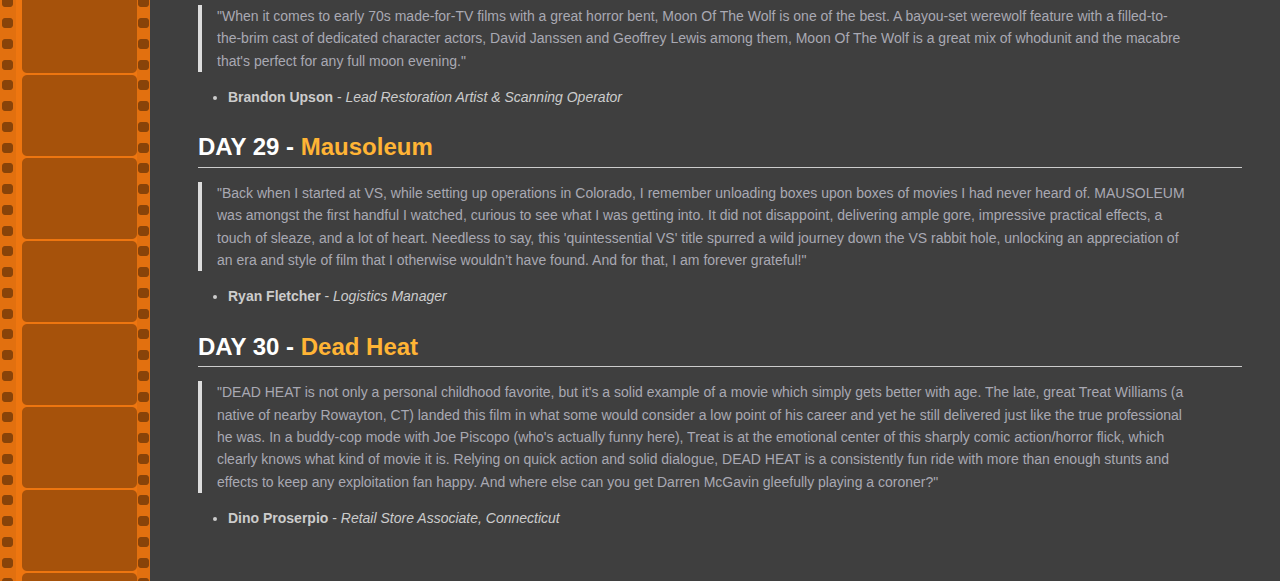
==== commit 99d083b6: "day 30" ====
--- a/vs31/index.htm
+++ b/vs31/index.htm
@@ -202,7 +202,7 @@
      </td>
      <td>
       <a href="#day30">
-       30
+       30 - Dead Heat
       </a>
      </td>
      <td>
@@ -864,6 +864,28 @@
     </em>
    </li>
   </ul>
+  <h2 id="day30">
+   DAY 30 -
+   <a href="https://vinegarsyndrome.com/products/dead-heat">
+    Dead Heat
+   </a>
+  </h2>
+  <blockquote>
+   <p>
+    "DEAD HEAT is not only a personal childhood favorite, but it's a solid example of a movie which simply gets better with age. The late, great Treat Williams (a native of nearby Rowayton, CT) landed this film in what some would consider a low point of his career and yet he still delivered just like the true professional he was. In a buddy-cop mode with Joe Piscopo (who's actually funny here), Treat is at the emotional center of this sharply comic action/horror flick, which clearly knows what kind of movie it is. Relying on quick action and solid dialogue, DEAD HEAT is a consistently fun ride with more than enough stunts and effects to keep any exploitation fan happy. And where else can you get Darren McGavin gleefully playing a coroner?"
+   </p>
+  </blockquote>
+  <ul>
+   <li>
+    <strong>
+     Dino Proserpio
+    </strong>
+    -
+    <em>
+     Retail Store Associate, Connecticut
+    </em>
+   </li>
+  </ul>
  </body>
  <footer>
  </footer>
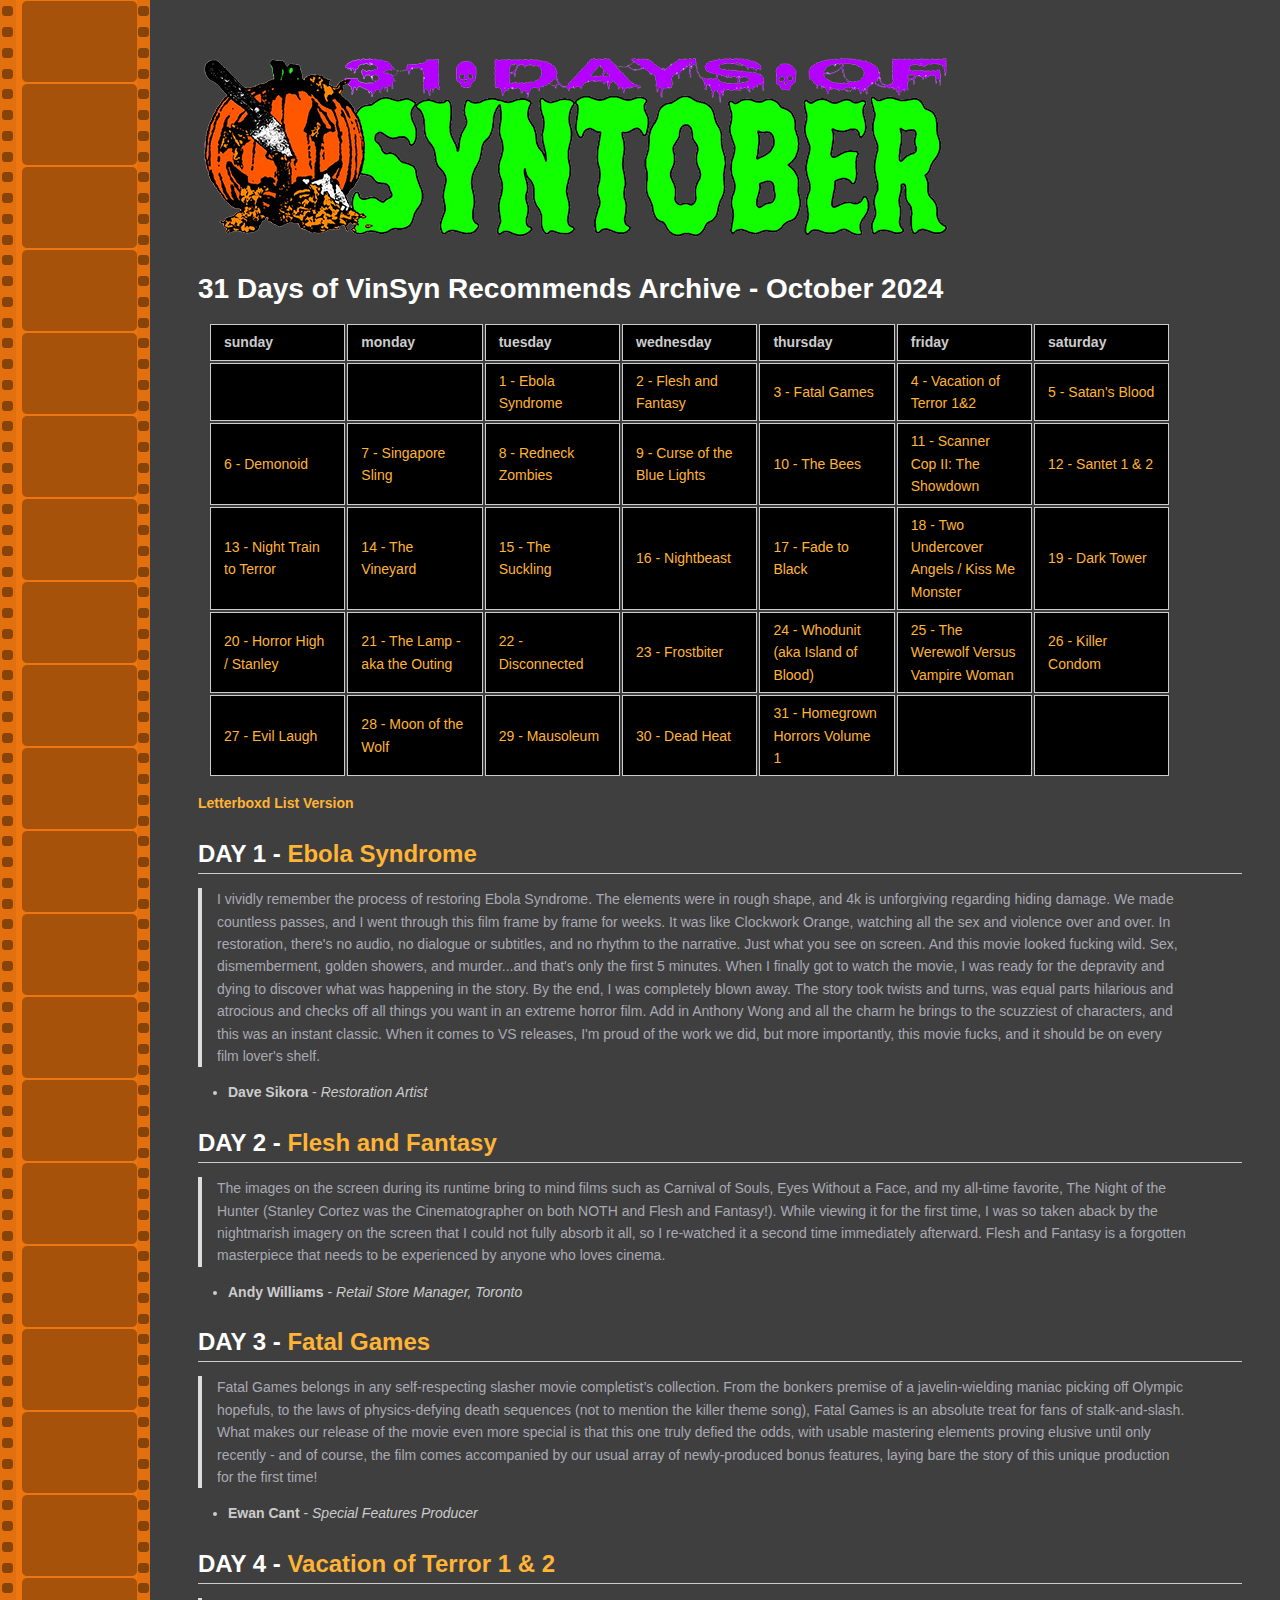
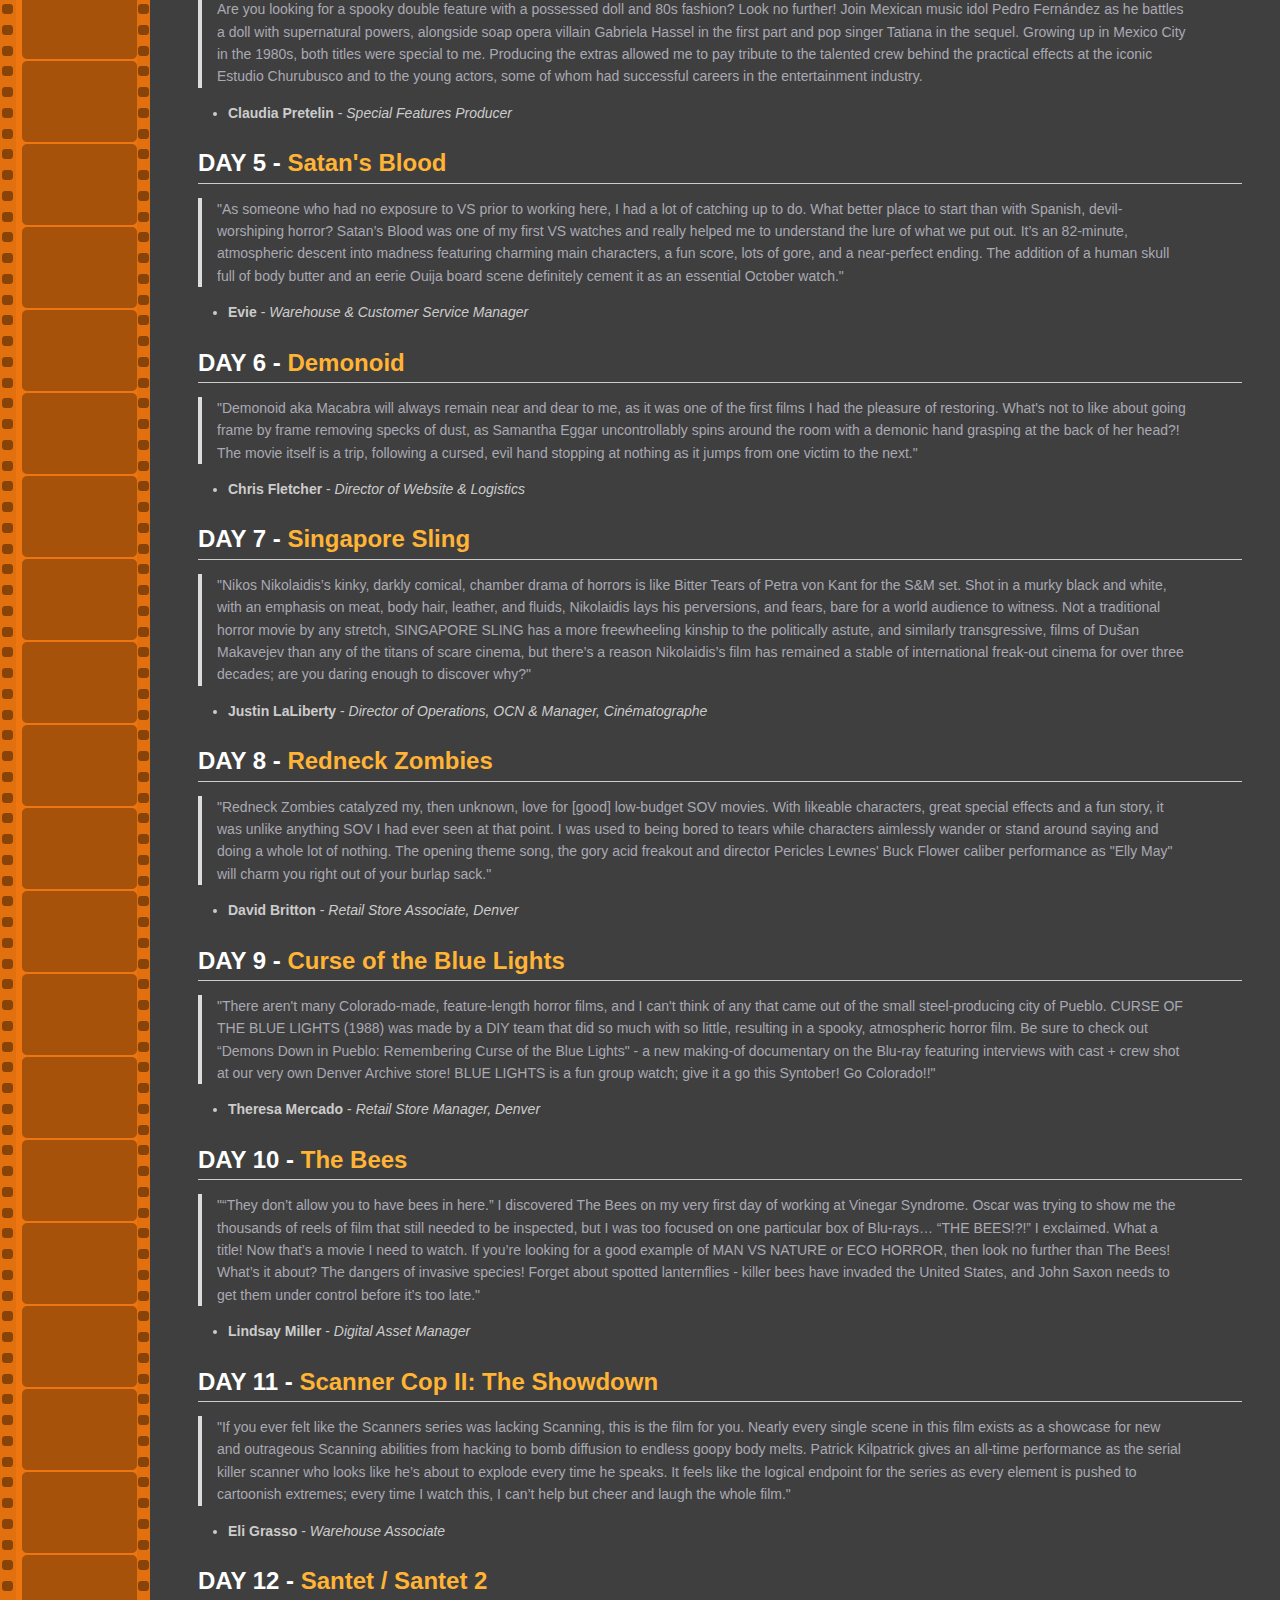
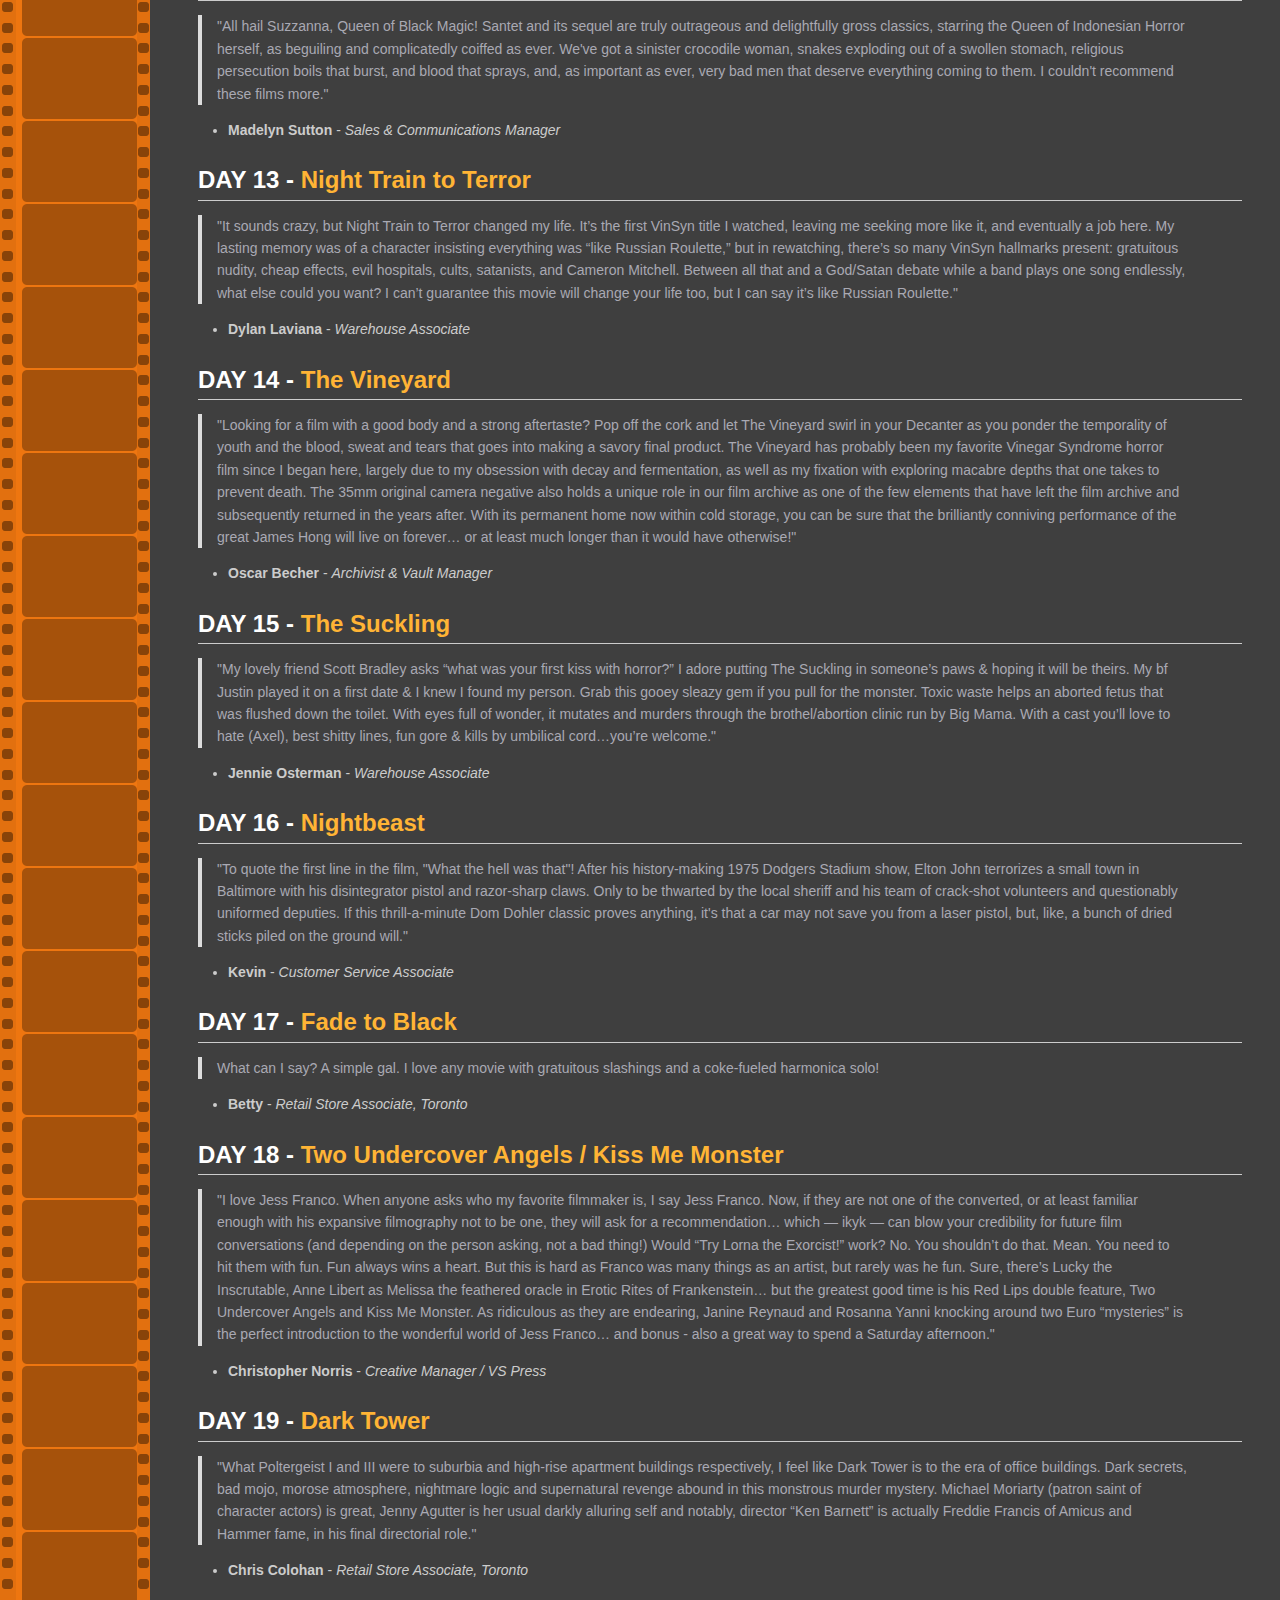
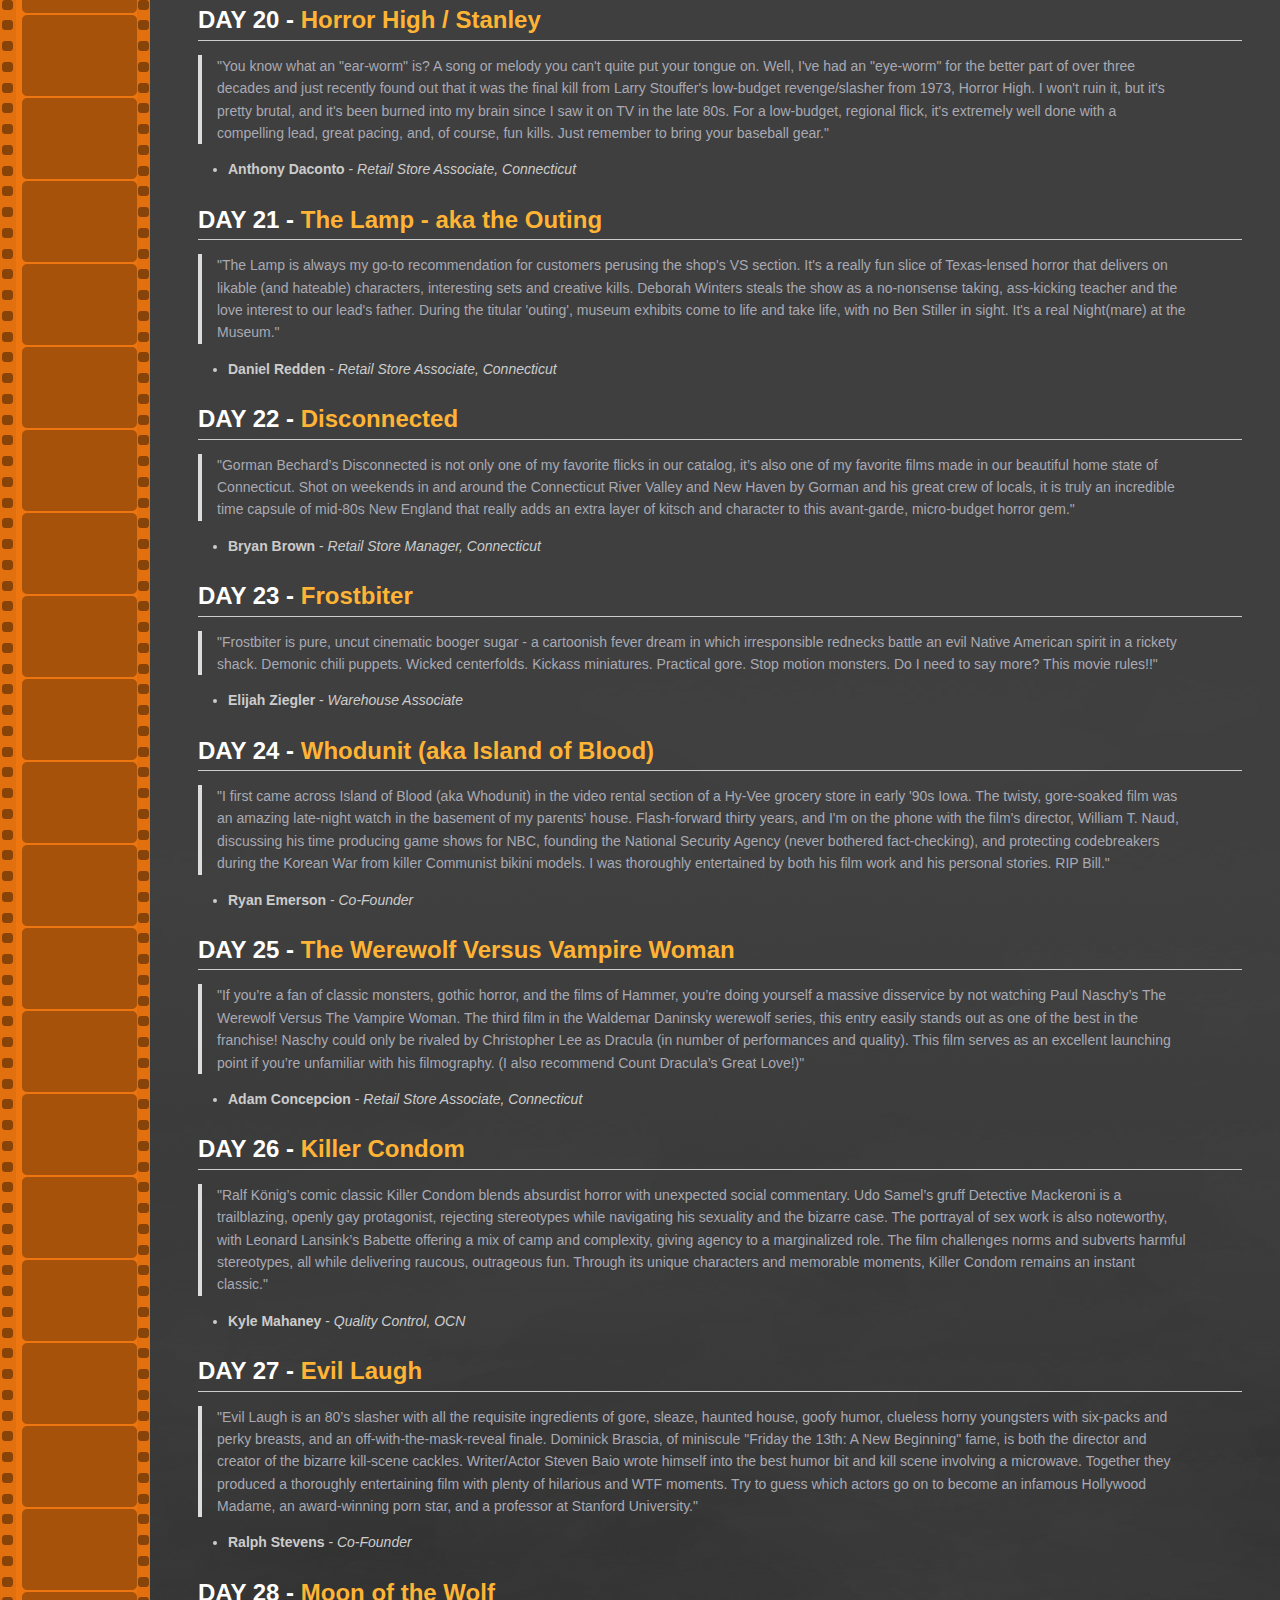
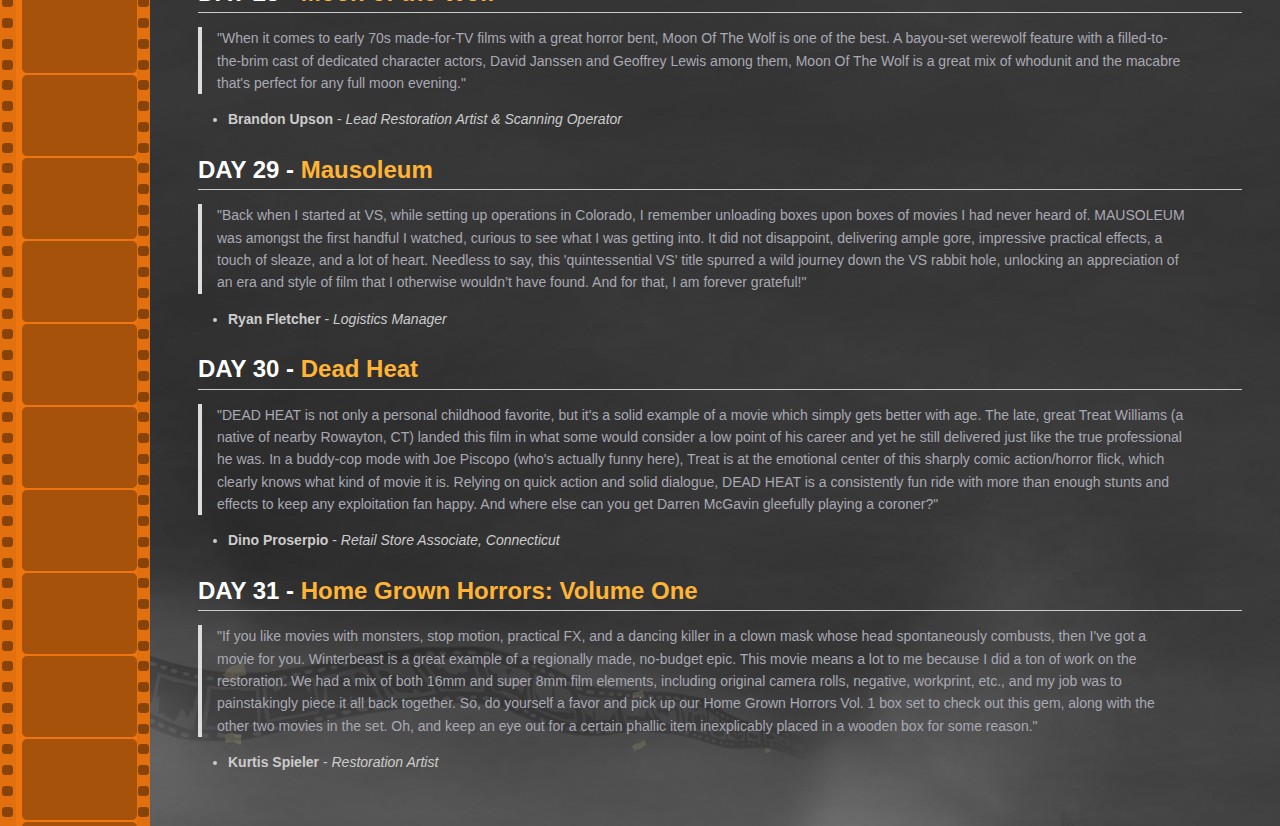
==== commit 6d018746: "final day" ====
--- a/vs31/index.htm
+++ b/vs31/index.htm
@@ -4,7 +4,7 @@
   <meta charset="utf-8"/>
   <meta content="width=device-width, initial-scale=1.0, user-scalable=yes" name="viewport"/>
   <title>
-   31 Days of VinSyn Recommends
+   31 Days of VinSyn Recommends - 2024
   </title>
   <link href="CSS/31vs.css" rel="stylesheet"/>
  </head>
@@ -13,7 +13,7 @@
    <img alt="" src="./31_Days_Syntober_Images/31_days_title.png"/>
   </p>
   <h1>
-   31 Days of VinSyn Recommends Archive
+   31 Days of VinSyn Recommends Archive - October 2024
   </h1>
   <table>
    <thead>
@@ -207,7 +207,7 @@
      </td>
      <td>
       <a href="#day31">
-       31
+       31 - Homegrown Horrors Volume 1
       </a>
      </td>
      <td>
@@ -886,6 +886,28 @@
     </em>
    </li>
   </ul>
+  <h2 id="day31">
+   DAY 31 -
+   <a href="https://vinegarsyndrome.com/products/home-grown-horrors-volume-one">
+    Home Grown Horrors: Volume One
+   </a>
+  </h2>
+  <blockquote>
+   <p>
+    "If you like movies with monsters, stop motion, practical FX, and a dancing killer in a clown mask whose head spontaneously combusts, then I've got a movie for you. Winterbeast is a great example of a regionally made, no-budget epic. This movie means a lot to me because I did a ton of work on the restoration. We had a mix of both 16mm and super 8mm film elements, including original camera rolls, negative, workprint, etc., and my job was to painstakingly piece it all back together. So, do yourself a favor and pick up our Home Grown Horrors Vol. 1 box set to check out this gem, along with the other two movies in the set. Oh, and keep an eye out for a certain phallic item inexplicably placed in a wooden box for some reason."
+   </p>
+  </blockquote>
+  <ul>
+   <li>
+    <strong>
+     Kurtis Spieler
+    </strong>
+    -
+    <em>
+     Restoration Artist
+    </em>
+   </li>
+  </ul>
  </body>
  <footer>
  </footer>
--- a/vs31/CSS/31vs.css
+++ b/vs31/CSS/31vs.css
@@ -4,7 +4,10 @@
   line-height: 1.6;
   padding-top: 10px;
   padding-bottom: 10px;
-  background: #3F3F3F url("../31_Days_Syntober_Images/film_strip_bg.png") no-repeat repeat;
+  background-color: #3F3F3F;
+  background-image: url("../31_Days_Syntober_Images/film_strip_bg.png"), url("../31_Days_Syntober_Images/bg.png");
+  background-repeat: no-repeat repeat, no-repeat ;
+  background-position: top left, bottom left;
   padding: 30px;
   color: #CCCCCC;
 }
@@ -169,7 +172,7 @@
   margin-bottom: 0;
 }
 
-div {
+div#main {
 	background: bottom left url("../31_Days_Syntober_Images/bg.png") no-repeat;
 }
 
